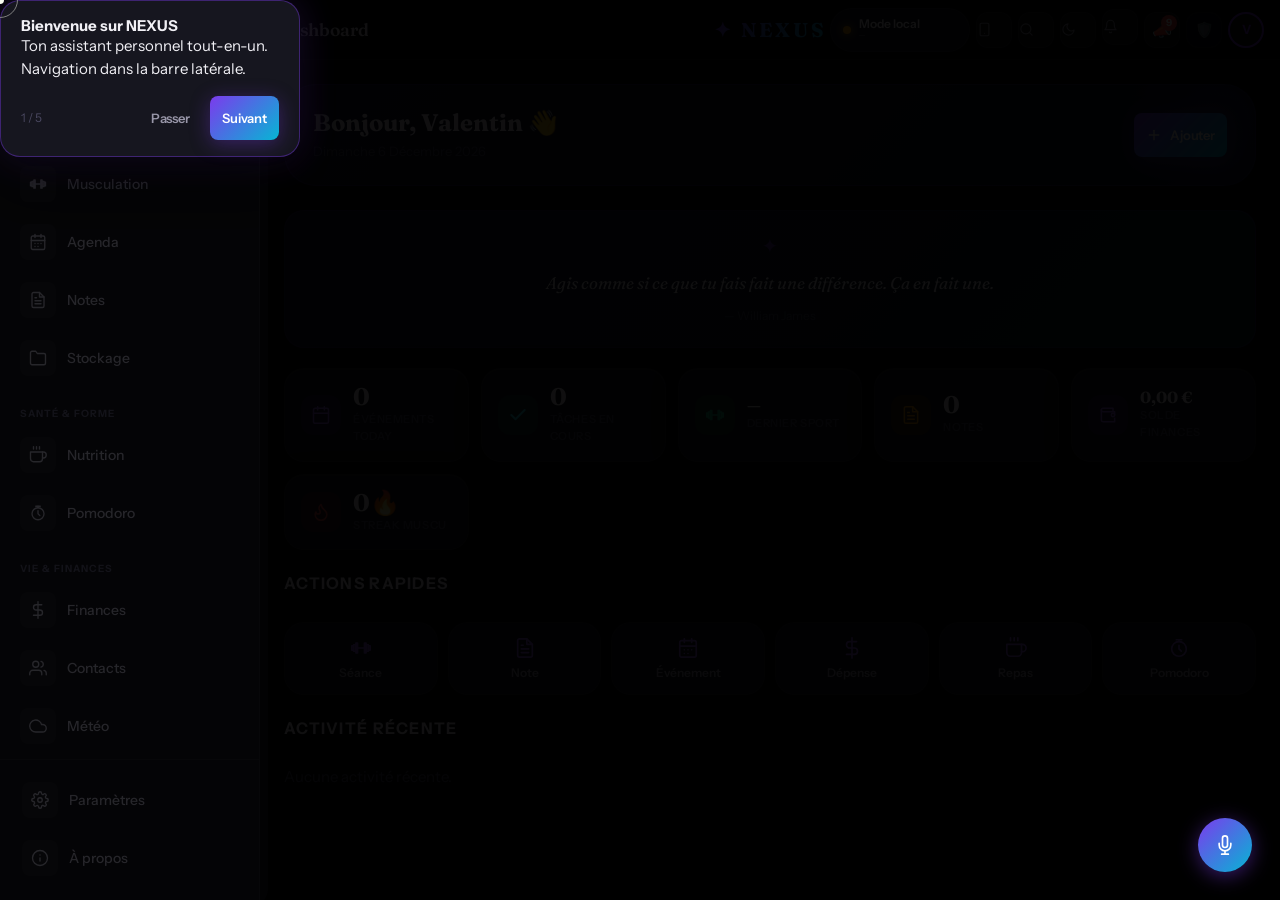
==== index.html @ 00be9d15 "v2.7 — accès admin via code secret dans l'app (sans lock screen) - Suppression de l'écran de verroui" ====
<!DOCTYPE html>
<html lang="fr" data-theme="dark">
<head>
<meta charset="UTF-8"/>
<meta name="viewport" content="width=device-width, initial-scale=1.0, viewport-fit=cover, maximum-scale=1.0"/>
<meta name="description" content="NEXUS — Ton assistant personnel tout-en-un"/>
<meta name="theme-color" content="#0A0A0F"/>
<meta name="apple-mobile-web-app-capable" content="yes"/>
<meta name="apple-mobile-web-app-title" content="NEXUS"/>
<meta name="apple-mobile-web-app-status-bar-style" content="black-translucent"/>
<link rel="apple-touch-icon" href="icon-192.png"/>
<link rel="manifest" href="manifest.json"/>
<title>NEXUS</title>
<link rel="preconnect" href="https://fonts.googleapis.com"/>
<link rel="preconnect" href="https://fonts.gstatic.com" crossorigin/>
<link href="https://fonts.googleapis.com/css2?family=Instrument+Sans:ital,wght@0,400..700;1,400..700&family=Fraunces:ital,opsz,wght@0,9..144,100..900;1,9..144,100..900&family=DM+Mono:ital,wght@0,300;0,400;0,500;1,300&display=swap" rel="stylesheet"/>
<link rel="stylesheet" href="css/main.css"/>
<link rel="stylesheet" href="css/components.css"/>
<link rel="stylesheet" href="css/animations.css"/>
<link rel="stylesheet" href="css/modules.css"/>
</head>
<body>

<!-- ── CUSTOM CURSOR ── -->
<div id="custom-cursor">
  <div id="cursor-dot"></div>
  <div id="cursor-ring"></div>
</div>

<!-- ── LOADING BAR ── -->
<div id="loading-bar"></div>

<!-- ── BACKGROUND ORBS ── -->
<div class="bg-orbs">
  <div class="bg-orb orb-1"></div>
  <div class="bg-orb orb-2"></div>
  <div class="bg-orb orb-3"></div>
</div>

<!-- ── SIDEBAR OVERLAY (mobile) ── -->
<div id="sidebar-overlay" class="sidebar-overlay hidden"></div>

<div id="app">
<div id="app-body">

<!-- ══════════════════════════════════════
     SIDEBAR
══════════════════════════════════════ -->
<aside id="sidebar" class="sidebar">
  <div class="sidebar-header">
    <div class="sidebar-brand">
      <div class="brand-logo" id="nexus-logo"></div>
      <span class="brand-name">NEXUS</span>
    </div>
    <button id="sidebar-toggle" class="btn-icon sidebar-toggle-btn" data-tip="Réduire (B)">
      <span id="sidebar-toggle-icon"></span>
    </button>
  </div>

  <nav class="sidebar-nav">
    <div class="nav-section">
      <span class="nav-section-label">Principal</span>
      <button class="nav-item active" data-nav="dashboard">
        <span class="nav-icon" id="nav-icon-dashboard"></span>
        <span class="nav-label">Dashboard</span>
      </button>
      <button class="nav-item" data-nav="musculation">
        <span class="nav-icon" id="nav-icon-musculation"></span>
        <span class="nav-label">Musculation</span>
      </button>
      <button class="nav-item" data-nav="agenda">
        <span class="nav-icon" id="nav-icon-agenda"></span>
        <span class="nav-label">Agenda</span>
      </button>
      <button class="nav-item" data-nav="notes">
        <span class="nav-icon" id="nav-icon-notes"></span>
        <span class="nav-label">Notes</span>
      </button>
      <button class="nav-item" data-nav="stockage">
        <span class="nav-icon" id="nav-icon-stockage"></span>
        <span class="nav-label">Stockage</span>
      </button>
    </div>
    <div class="nav-section">
      <span class="nav-section-label">Santé & Forme</span>
      <button class="nav-item" data-nav="nutrition">
        <span class="nav-icon" id="nav-icon-nutrition"></span>
        <span class="nav-label">Nutrition</span>
      </button>
      <button class="nav-item" data-nav="pomodoro">
        <span class="nav-icon" id="nav-icon-pomodoro"></span>
        <span class="nav-label">Pomodoro</span>
      </button>
    </div>
    <div class="nav-section">
      <span class="nav-section-label">Vie & Finances</span>
      <button class="nav-item" data-nav="finances">
        <span class="nav-icon" id="nav-icon-finances"></span>
        <span class="nav-label">Finances</span>
      </button>
      <button class="nav-item" data-nav="contacts">
        <span class="nav-icon" id="nav-icon-contacts"></span>
        <span class="nav-label">Contacts</span>
      </button>
      <button class="nav-item" data-nav="meteo">
        <span class="nav-icon" id="nav-icon-meteo"></span>
        <span class="nav-label">Météo</span>
      </button>
      <button class="nav-item" data-nav="stats">
        <span class="nav-icon" id="nav-icon-stats"></span>
        <span class="nav-label">Statistiques</span>
      </button>
    </div>
  </nav>

  <div class="sidebar-footer">
    <button class="nav-item" id="settings-btn">
      <span class="nav-icon" id="nav-icon-settings"></span>
      <span class="nav-label">Paramètres</span>
    </button>
    <button class="nav-item" id="about-btn">
      <span class="nav-icon" id="nav-icon-about"></span>
      <span class="nav-label">À propos</span>
    </button>
  </div>
</aside>

<!-- ══════════════════════════════════════
     MAIN
══════════════════════════════════════ -->
<main class="main-content" id="main-content">

  <!-- TOPBAR -->
  <header class="topbar" id="topbar">
    <div class="topbar-left">
      <button id="mobile-menu-btn" class="btn-icon mobile-only">
        <span id="topbar-menu-icon"></span>
      </button>
      <h1 class="page-title desktop-only" id="page-title">Dashboard</h1>
    </div>

    <!-- Brand centré (visible toujours, surtout mobile) -->
    <div class="topbar-brand" aria-hidden="true">
      <div class="topbar-brand-name">✦ NEXUS</div>
      <div class="topbar-brand-module" id="topbar-module-label">Dashboard</div>
    </div>
    <div class="topbar-right">
      <!-- Statut Firebase -->
      <div class="firebase-status" id="firebase-status" title="Statut sync">
        <div class="status-dot connecting" id="status-dot"></div>
        <div class="status-info">
          <span class="status-label" id="status-label">Connexion...</span>
          <span class="status-sync" id="status-sync">—</span>
        </div>
        <div class="status-dropdown" id="status-dropdown">
          <div class="status-dropdown-header"><strong>Statut Firebase</strong></div>
          <div class="status-row"><span>Connexion</span><span id="sd-connection">—</span></div>
          <div class="status-row"><span>Dernière sync</span><span id="sd-lastsync">—</span></div>
          <div class="status-row"><span>En attente</span><span id="sd-pending">0</span></div>
          <div class="status-row"><span>Compte</span><span id="sd-user">—</span></div>
          <div class="status-actions">
            <button id="btn-force-sync" class="btn btn-outline btn-sm">🔄 Synchroniser</button>
            <button id="btn-signout" class="btn btn-danger btn-sm">🚪 Déconnexion</button>
          </div>
        </div>
      </div>

      <button class="btn-icon btn-mobile-mode" id="mobile-mode-btn" data-tip="Mode mobile">
        <span id="topbar-mobile-icon"></span>
      </button>
      <button class="btn-icon" id="search-btn" data-tip="Recherche (Ctrl+K)">
        <span id="topbar-search-icon"></span>
      </button>
      <button class="btn-icon" id="theme-toggle" data-tip="Changer le thème">
        <span id="topbar-theme-icon"></span>
      </button>
      <div class="notif-wrap">
        <button class="btn-icon" id="notif-btn" data-tip="Notifications">
          <span id="topbar-notif-icon"></span>
          <span id="notif-badge" class="notif-badge" style="display:none">0</span>
        </button>
        <div id="notif-dropdown" class="notif-dropdown hidden">
          <div class="notif-header">
            <span>Notifications</span>
            <button onclick="Notifications.markAllRead();renderNotifDropdown()" class="btn-text-sm">Tout lire</button>
          </div>
          <div id="notif-list" class="notif-list"></div>
        </div>
      </div>

      <!-- Annonces -->
      <div class="annonces-wrap">
        <button class="btn-icon" id="annonces-btn" data-tip="Nouveautés">
          <span style="font-size:16px">📣</span>
          <span id="annonces-badge" class="annonces-badge" style="display:none">0</span>
        </button>
      </div>

      <!-- Admin trigger -->
      <button class="btn-icon" id="admin-trigger-btn" data-tip="Administration" style="opacity:0.5">
        <span style="font-size:15px">🛡️</span>
      </button>

      <!-- Avatar / User Menu -->
      <div class="avatar-wrap" id="avatar-wrap">
        <button class="avatar-btn" id="avatar-btn" data-tip="Mon compte">
          <img id="avatar-img" class="avatar-img hidden" src="" alt="avatar"/>
          <span id="avatar-initials" class="avatar-initials">V</span>
        </button>
        <div class="avatar-dropdown hidden" id="avatar-dropdown">
          <div class="avatar-dd-header">
            <div class="avatar-dd-pic">
              <img id="avatar-dd-img" class="hidden" src="" alt=""/>
              <span id="avatar-dd-initials">V</span>
            </div>
            <div class="avatar-dd-info">
              <div class="avatar-dd-name" id="avatar-dd-name">Valentin</div>
              <div class="avatar-dd-email" id="avatar-dd-email">—</div>
            </div>
          </div>
          <div class="avatar-dd-sep"></div>
          <button class="avatar-dd-item" id="avatar-dd-profile">
            <span>👤</span><span>Mon profil</span>
          </button>
          <button class="avatar-dd-item" id="avatar-dd-sync">
            <span>🔄</span><span>Synchroniser</span>
          </button>
          <button class="avatar-dd-item" id="avatar-dd-export">
            <span>📤</span><span>Exporter les données</span>
          </button>
          <label class="avatar-dd-item" for="avatar-import-file">
            <span>📥</span><span>Importer les données</span>
          </label>
          <input type="file" id="avatar-import-file" accept=".json" class="hidden"/>
          <div class="avatar-dd-sep"></div>
          <div class="avatar-dd-theme-row">
            <span>🎨</span><span>Thème</span>
            <div class="avatar-dd-theme-chips">
              <button data-dd-theme="dark"   class="dd-theme-chip active">Sombre</button>
              <button data-dd-theme="light"  class="dd-theme-chip">Clair</button>
              <button data-dd-theme="purple" class="dd-theme-chip">Violet</button>
            </div>
          </div>
          <div class="avatar-dd-sep"></div>
          <button class="avatar-dd-item danger" id="avatar-dd-signout">
            <span>🚪</span><span>Déconnexion</span>
          </button>
        </div>
      </div>
    </div>
  </header>

  <!-- ══ PROFILE MODAL ══ -->
  <div class="modal hidden" id="profile-modal">
    <div class="modal-overlay" onclick="Modal.close('profile-modal')"></div>
    <div class="modal-box profile-modal-box">
      <div class="modal-header">
        <h3>Mon profil</h3>
        <button class="btn-icon" onclick="Modal.close('profile-modal')">✕</button>
      </div>
      <div class="modal-body">

        <!-- Avatar Section -->
        <div class="profile-avatar-section">
          <div class="profile-avatar-pic" id="profile-avatar-pic">
            <img id="profile-avatar-preview" class="hidden" src="" alt="avatar"/>
            <span id="profile-avatar-letter">V</span>
          </div>
          <label class="btn btn-outline btn-sm profile-avatar-upload-btn" for="profile-avatar-input">
            📷 Changer la photo
          </label>
          <input type="file" id="profile-avatar-input" accept="image/*" class="hidden"/>
          <button class="btn btn-ghost btn-sm" id="btn-remove-avatar" style="display:none">Supprimer</button>
        </div>

        <!-- Identity -->
        <div class="profile-section-title">Identité</div>
        <div class="form-group">
          <label class="form-label">Nom d'affichage</label>
          <input type="text" class="form-input" id="profile-display-name" placeholder="Ton prénom"/>
        </div>
        <div class="form-group">
          <label class="form-label">Email</label>
          <input type="email" class="form-input" id="profile-email-display" disabled placeholder="—"/>
        </div>

        <!-- Body -->
        <div class="profile-section-title">Données corporelles</div>
        <div class="profile-grid-2">
          <div class="form-group">
            <label class="form-label">Âge</label>
            <input type="number" class="form-input" id="profile-age" placeholder="25" min="10" max="120"/>
          </div>
          <div class="form-group">
            <label class="form-label">Poids (kg)</label>
            <input type="number" class="form-input" id="profile-weight" placeholder="70" min="30" max="300" step="0.1"/>
          </div>
          <div class="form-group">
            <label class="form-label">Taille (cm)</label>
            <input type="number" class="form-input" id="profile-height" placeholder="175" min="100" max="250"/>
          </div>
          <div class="form-group">
            <label class="form-label">Sexe</label>
            <select class="form-input" id="profile-gender">
              <option value="m">Homme</option>
              <option value="f">Femme</option>
            </select>
          </div>
        </div>

        <button class="btn btn-primary w-full" id="btn-save-profile">💾 Enregistrer le profil</button>

        <!-- Security -->
        <div class="profile-section-title" style="margin-top:24px">Sécurité</div>
        <button class="btn btn-outline w-full" id="btn-change-password">
          🔑 Envoyer un lien de réinitialisation du mot de passe
        </button>

        <!-- Danger zone -->
        <div class="profile-section-title danger-title" style="margin-top:24px">Zone dangereuse</div>
        <button class="btn btn-danger w-full" id="btn-delete-account">
          🗑️ Supprimer mon compte
        </button>
      </div>
    </div>
  </div>

  <!-- ══ CONTENT AREA ══ -->
  <div class="content-area" id="content-area">

    <!-- ══════════ DASHBOARD ══════════ -->
    <div class="module-pane" data-module="dashboard">
      <div class="greeting-hero anim-fade-up">
        <div class="greeting-text">
          <h2 id="dash-greeting" class="greeting-title">Bonjour, Valentin 👋</h2>
          <p id="dash-date" class="greeting-date"></p>
        </div>
        <div class="greeting-actions">
          <button class="btn btn-primary btn-sm" onclick="Modal.open('quick-add-modal')">
            <span id="dash-add-icon"></span> Ajouter
          </button>
        </div>
      </div>

      <!-- Daily quote -->
      <div class="quote-card anim-fade-up stagger-1" id="dash-quote-card">
        <span class="quote-icon">✦</span>
        <p class="quote-text" id="dash-quote-text"></p>
        <span class="quote-author" id="dash-quote-author"></span>
      </div>

      <!-- Quick stats -->
      <div class="stats-grid anim-fade-up stagger-2">
        <div class="stat-card widget hover-lift">
          <div class="stat-icon stat-icon-purple" id="stat-icon-ev"></div>
          <div class="stat-info">
            <span class="stat-value" id="stat-events-today">0</span>
            <span class="stat-label">Événements today</span>
          </div>
        </div>
        <div class="stat-card widget hover-lift">
          <div class="stat-icon stat-icon-cyan" id="stat-icon-task"></div>
          <div class="stat-info">
            <span class="stat-value" id="stat-tasks-today">0</span>
            <span class="stat-label">Tâches en cours</span>
          </div>
        </div>
        <div class="stat-card widget hover-lift">
          <div class="stat-icon stat-icon-green" id="stat-icon-workout"></div>
          <div class="stat-info">
            <span class="stat-value stat-sm" id="stat-last-workout">—</span>
            <span class="stat-label">Dernier sport</span>
          </div>
        </div>
        <div class="stat-card widget hover-lift">
          <div class="stat-icon stat-icon-orange" id="stat-icon-notes"></div>
          <div class="stat-info">
            <span class="stat-value" id="stat-notes-count">0</span>
            <span class="stat-label">Notes</span>
          </div>
        </div>
        <div class="stat-card widget hover-lift">
          <div class="stat-icon stat-icon-purple" id="stat-icon-balance"></div>
          <div class="stat-info">
            <span class="stat-value stat-sm" id="stat-balance">0 €</span>
            <span class="stat-label">Solde finances</span>
          </div>
        </div>
        <div class="stat-card widget hover-lift">
          <div class="stat-icon stat-icon-red" id="stat-icon-streak"></div>
          <div class="stat-info">
            <span class="stat-value" id="stat-streak">0🔥</span>
            <span class="stat-label">Streak muscu</span>
          </div>
        </div>
      </div>

      <!-- Quick actions -->
      <div class="section-header anim-fade-up stagger-3">
        <h3 class="section-title">Actions rapides</h3>
      </div>
      <div class="quick-actions anim-fade-up stagger-4">
        <button class="quick-action-btn" onclick="Router.navigate('musculation')">
          <span id="qa-icon-muscu"></span><span>Séance</span>
        </button>
        <button class="quick-action-btn" onclick="Router.navigate('notes')">
          <span id="qa-icon-notes"></span><span>Note</span>
        </button>
        <button class="quick-action-btn" onclick="Router.navigate('agenda')">
          <span id="qa-icon-agenda"></span><span>Événement</span>
        </button>
        <button class="quick-action-btn" onclick="Router.navigate('finances')">
          <span id="qa-icon-finances"></span><span>Dépense</span>
        </button>
        <button class="quick-action-btn" onclick="Router.navigate('nutrition')">
          <span id="qa-icon-nutrition"></span><span>Repas</span>
        </button>
        <button class="quick-action-btn" onclick="Router.navigate('pomodoro')">
          <span id="qa-icon-pomodoro"></span><span>Pomodoro</span>
        </button>
      </div>

      <!-- Recent activity -->
      <div class="section-header anim-fade-up stagger-5">
        <h3 class="section-title">Activité récente</h3>
      </div>
      <div id="recent-activity" class="recent-activity anim-fade-up stagger-6"></div>
    </div>

    <!-- ══════════ MUSCULATION ══════════ -->
    <div class="module-pane hidden" data-module="musculation">
      <div id="muscu-container"></div>
    </div>

    <!-- ══════════ STOCKAGE ══════════ -->
    <div class="module-pane hidden" data-module="stockage">
      <div id="stockage-container"></div>
    </div>

    <!-- ══════════ AGENDA ══════════ -->
    <div class="module-pane hidden" data-module="agenda">
      <div id="agenda-container"></div>
    </div>

    <!-- ══════════ NUTRITION ══════════ -->
    <div class="module-pane hidden" data-module="nutrition">
      <div id="nutrition-container"></div>
    </div>

    <!-- ══════════ FINANCES ══════════ -->
    <div class="module-pane hidden" data-module="finances">
      <div id="finances-container"></div>
    </div>

    <!-- ══════════ NOTES ══════════ -->
    <div class="module-pane hidden" data-module="notes">
      <div id="notes-container"></div>
    </div>

    <!-- ══════════ POMODORO ══════════ -->
    <div class="module-pane hidden" data-module="pomodoro">
      <div id="pomodoro-container"></div>
    </div>

    <!-- ══════════ MÉTÉO ══════════ -->
    <div class="module-pane hidden" data-module="meteo">
      <div id="meteo-container"></div>
    </div>

    <!-- ══════════ CONTACTS ══════════ -->
    <div class="module-pane hidden" data-module="contacts">
      <div id="contacts-container"></div>
    </div>

    <!-- ══════════ STATS ══════════ -->
    <div class="module-pane hidden" data-module="stats">
      <div id="stats-container"></div>
    </div>

  </div><!-- /content-area -->
</main>

</div><!-- /#app-body -->

<!-- ══ MOBILE BOTTOM NAV ══ -->
<nav class="mobile-nav" id="mobile-nav">
  <button class="mobile-nav-item active" data-nav="dashboard">
    <span id="mnav-icon-dashboard"></span><span>Home</span>
  </button>
  <button class="mobile-nav-item" data-nav="musculation">
    <span id="mnav-icon-musculation"></span><span>Sport</span>
  </button>
  <button class="mobile-nav-item" data-nav="agenda">
    <span id="mnav-icon-agenda"></span><span>Agenda</span>
  </button>
  <button class="mobile-nav-item" data-nav="notes">
    <span id="mnav-icon-notes"></span><span>Notes</span>
  </button>
  <button class="mobile-nav-item" data-nav="finances">
    <span id="mnav-icon-finances"></span><span>Budget</span>
  </button>
</nav>

</div><!-- /#app -->

<!-- ══ TOAST CONTAINER ══ -->
<div id="toast-container" class="toast-container"></div>

<!-- ══ POMODORO MINI PLAYER ══ -->
<div id="pomodoro-mini" class="hidden">
  <svg viewBox="0 0 40 40" width="40" height="40">
    <circle cx="20" cy="20" r="16" fill="none" stroke="rgba(255,255,255,0.1)" stroke-width="3"/>
    <circle id="mini-pom-ring" cx="20" cy="20" r="16" fill="none" stroke="var(--accent-purple)" stroke-width="3"
      stroke-dasharray="100.53" stroke-dashoffset="0" stroke-linecap="round" transform="rotate(-90 20 20)"/>
  </svg>
  <span id="mini-pom-time" class="mini-pom-time">25:00</span>
  <button id="mini-pom-toggle" class="btn-icon-sm"></button>
</div>

<!-- ══════════════════════════════════════
     MODALS
══════════════════════════════════════ -->

<!-- SEARCH -->
<div id="search-modal" class="search-overlay hidden">
  <div class="search-box anim-scale-in">
    <div class="search-bar">
      <span id="search-icon-el"></span>
      <input id="search-input" type="text" placeholder="Rechercher dans NEXUS…" autocomplete="off" data-focus/>
      <kbd class="kbd">ESC</kbd>
    </div>
    <div id="search-results" class="search-results"></div>
    <div class="search-footer">
      <span><kbd class="kbd">↑↓</kbd> naviguer</span>
      <span><kbd class="kbd">↵</kbd> sélectionner</span>
      <span><kbd class="kbd">Ctrl+K</kbd> ouvrir</span>
    </div>
  </div>
</div>

<!-- SETTINGS -->
<div id="settings-modal" class="modal hidden">
  <div class="modal-box modal-md anim-scale-in">
    <div class="modal-header">
      <h3 class="modal-title">Paramètres</h3>
      <button class="btn-icon" data-close-modal="settings-modal"><span id="settings-close-icon"></span></button>
    </div>
    <div class="modal-body">
      <div class="settings-section">
        <h4 class="settings-section-title">Profil</h4>
        <div class="form-row" style="display:grid;grid-template-columns:1fr 1fr;gap:12px">
          <div class="form-group" style="margin-bottom:0">
            <label class="form-label">Prénom</label>
            <input id="setting-username" type="text" class="form-input" placeholder="Ton prénom"/>
          </div>
          <div class="form-group" style="margin-bottom:0">
            <label class="form-label">Email</label>
            <input id="setting-email" type="email" class="form-input" placeholder="email@exemple.com"/>
          </div>
        </div>
        <div class="form-row" style="display:grid;grid-template-columns:1fr 1fr 1fr 1fr;gap:8px;margin-top:10px">
          <div class="form-group" style="margin-bottom:0">
            <label class="form-label">Âge</label>
            <input id="setting-age" type="number" class="form-input form-input-sm" placeholder="25" min="10" max="100"/>
          </div>
          <div class="form-group" style="margin-bottom:0">
            <label class="form-label">Poids (kg)</label>
            <input id="setting-weight" type="number" class="form-input form-input-sm" placeholder="70" min="30" max="250"/>
          </div>
          <div class="form-group" style="margin-bottom:0">
            <label class="form-label">Taille (cm)</label>
            <input id="setting-height" type="number" class="form-input form-input-sm" placeholder="175" min="100" max="250"/>
          </div>
          <div class="form-group" style="margin-bottom:0">
            <label class="form-label">Sexe</label>
            <select id="setting-gender" class="form-select form-input-sm">
              <option value="m">Homme</option>
              <option value="f">Femme</option>
            </select>
          </div>
        </div>
      </div>
      <div class="settings-section">
        <h4 class="settings-section-title">Apparence</h4>
        <div class="theme-chip-grid">
          <button class="theme-chip active" data-set-theme="dark">🌙 Sombre</button>
          <button class="theme-chip" data-set-theme="light">☀️ Clair</button>
          <button class="theme-chip" data-set-theme="amoled">⚫ AMOLED</button>
          <button class="theme-chip" data-set-theme="dark-blue">🔵 Bleu</button>
          <button class="theme-chip" data-set-theme="dark-purple">🟣 Violet</button>
        </div>
      </div>
      <div class="settings-section">
        <h4 class="settings-section-title">Interface</h4>
        <label class="toggle-row">
          <span>Curseur personnalisé</span>
          <input id="setting-cursor" type="checkbox" class="toggle" checked/>
        </label>
        <div style="margin-top:8px">
          <button class="btn btn-outline btn-sm" onclick="Shortcuts.showModal()">⌨️ Voir les raccourcis (?)</button>
        </div>
      </div>
      <div class="settings-section">
        <h4 class="settings-section-title">Données</h4>
        <div class="settings-actions">
          <button id="btn-export" class="btn btn-outline btn-sm">
            <span id="set-export-icon"></span> Exporter
          </button>
          <button id="btn-import" class="btn btn-outline btn-sm">
            <span id="set-import-icon"></span> Importer
          </button>
          <input id="import-file" type="file" accept=".json" style="display:none"/>
          <button id="btn-reset" class="btn btn-danger btn-sm">
            <span id="set-reset-icon"></span> Réinitialiser
          </button>
        </div>
      </div>
    </div>
  </div>
</div>

<!-- ABOUT / CREDITS -->
<div id="about-modal" class="modal hidden">
  <div class="modal-box modal-sm anim-scale-in">
    <div class="modal-header">
      <h3 class="modal-title">À propos</h3>
      <button class="btn-icon" data-close-modal="about-modal"><span id="about-close-icon"></span></button>
    </div>
    <div class="modal-body about-body">
      <div class="about-logo-wrap">
        <div class="about-logo" id="about-logo-el"></div>
        <h2 class="about-app-name">NEXUS</h2>
        <p class="about-tagline">Ton assistant personnel tout-en-un</p>
        <span class="about-version badge badge-purple">v1.0.0</span>
      </div>
      <div class="credits-card">
        <div class="credits-avatar">V</div>
        <div class="credits-info">
          <p class="credits-name">Valentin Vdvk</p>
          <p class="credits-role">Créateur &amp; Designer</p>
          <a href="mailto:valentin.vdvk@gmail.com" class="credits-email">valentin.vdvk@gmail.com</a>
        </div>
      </div>
      <div class="about-features">
        <div class="about-feature"><span>🚀</span> 11 modules intégrés</div>
        <div class="about-feature"><span>🔒</span> 100% local, zéro cloud</div>
        <div class="about-feature"><span>⚡</span> Vanilla JS, zéro dépendance</div>
        <div class="about-feature"><span>🎨</span> Design premium dark</div>
      </div>
      <p class="about-built">Construit avec passion pour la productivité quotidienne.</p>
    </div>
  </div>
</div>

<!-- QUICK ADD -->
<div id="quick-add-modal" class="modal hidden">
  <div class="modal-box modal-sm anim-scale-in">
    <div class="modal-header">
      <h3 class="modal-title">Ajouter rapidement</h3>
      <button class="btn-icon" data-close-modal="quick-add-modal"><span id="qa-close-icon"></span></button>
    </div>
    <div class="modal-body">
      <div class="quick-add-grid">
        <button class="quick-add-option" onclick="Modal.close('quick-add-modal');Router.navigate('musculation')">
          <span class="qa-opt-icon" id="qa-opt-muscu"></span>
          <span>Séance sport</span>
        </button>
        <button class="quick-add-option" onclick="Modal.close('quick-add-modal');Router.navigate('notes')">
          <span class="qa-opt-icon" id="qa-opt-note"></span>
          <span>Nouvelle note</span>
        </button>
        <button class="quick-add-option" onclick="Modal.close('quick-add-modal');Router.navigate('agenda')">
          <span class="qa-opt-icon" id="qa-opt-event"></span>
          <span>Événement</span>
        </button>
        <button class="quick-add-option" onclick="Modal.close('quick-add-modal');Router.navigate('finances')">
          <span class="qa-opt-icon" id="qa-opt-fin"></span>
          <span>Transaction</span>
        </button>
        <button class="quick-add-option" onclick="Modal.close('quick-add-modal');Router.navigate('nutrition')">
          <span class="qa-opt-icon" id="qa-opt-nutr"></span>
          <span>Repas</span>
        </button>
        <button class="quick-add-option" onclick="Modal.close('quick-add-modal');Router.navigate('contacts')">
          <span class="qa-opt-icon" id="qa-opt-contact"></span>
          <span>Contact</span>
        </button>
      </div>
    </div>
  </div>
</div>

<!-- ONBOARDING -->
<div id="onboarding-overlay" class="highlight-overlay hidden">
  <div class="highlight-box"></div>
  <div class="tooltip-bubble">
    <h4 class="step-title"></h4>
    <p class="step-text"></p>
    <div class="step-footer">
      <span class="step-counter">1 / 5</span>
      <div class="step-btns">
        <button onclick="Onboarding.skip()" class="btn btn-ghost btn-sm">Passer</button>
        <button id="onboarding-next" class="btn btn-primary btn-sm">Suivant</button>
      </div>
    </div>
  </div>
</div>

<!-- ══════════════════════════════════════
     FIREBASE (doit être PREMIER)
══════════════════════════════════════ -->
<script type="module">
  import { initializeApp }
    from 'https://www.gstatic.com/firebasejs/10.7.0/firebase-app.js';
  import {
    getAuth,
    createUserWithEmailAndPassword,
    signInWithEmailAndPassword,
    signOut,
    onAuthStateChanged,
    updateProfile,
    sendEmailVerification,
    sendPasswordResetEmail,
    setPersistence,
    browserLocalPersistence
  } from 'https://www.gstatic.com/firebasejs/10.7.0/firebase-auth.js';
  import {
    getFirestore,
    collection, doc, setDoc, getDoc, getDocs,
    addDoc, updateDoc, deleteDoc, onSnapshot,
    query, orderBy, where, serverTimestamp,
    enableIndexedDbPersistence
  } from 'https://www.gstatic.com/firebasejs/10.7.0/firebase-firestore.js';

  const firebaseConfig = {
    apiKey:            "REMPLACE_PAR_TA_CLE",
    authDomain:        "REMPLACE_PAR_TON_DOMAIN",
    projectId:         "REMPLACE_PAR_TON_PROJECT_ID",
    storageBucket:     "REMPLACE_PAR_TON_BUCKET",
    messagingSenderId: "REMPLACE_PAR_TON_SENDER_ID",
    appId:             "REMPLACE_PAR_TON_APP_ID"
  };

  try {
    const app  = initializeApp(firebaseConfig);
    const auth = getAuth(app);
    const db   = getFirestore(app);

    enableIndexedDbPersistence(db).catch(() => {});
    setPersistence(auth, browserLocalPersistence).catch(() => {});

    window.firebaseApp  = app;
    window.firebaseAuth = auth;
    window.firebaseDb   = db;
    window.fbFunctions  = {
      createUserWithEmailAndPassword, signInWithEmailAndPassword,
      signOut, onAuthStateChanged, updateProfile,
      sendEmailVerification, sendPasswordResetEmail,
      collection, doc, setDoc, getDoc, getDocs,
      addDoc, updateDoc, deleteDoc, onSnapshot,
      query, orderBy, where, serverTimestamp,
    };
    window._firebaseReady = true;
  } catch(e) {
    console.warn('[NEXUS] Firebase non configuré — mode local activé', e.message);
    window._firebaseReady = false;
  }
  window.dispatchEvent(new Event('firebase-ready'));
</script>

<!-- ══════════════════════════════════════
     BOTTOM NAV (mobile ≤768px)
══════════════════════════════════════ -->
<nav class="bottom-nav" id="bottomNav" aria-label="Navigation principale">
  <button class="bottom-nav-item active" data-module="dashboard">
    <span class="bottom-nav-icon" id="bnav-icon-dashboard"></span>
    <span class="bottom-nav-label">Accueil</span>
  </button>
  <button class="bottom-nav-item" data-module="musculation">
    <span class="bottom-nav-icon" id="bnav-icon-musculation"></span>
    <span class="bottom-nav-label">Sport</span>
  </button>
  <button class="bottom-nav-item" data-module="agenda">
    <span class="bottom-nav-icon" id="bnav-icon-agenda"></span>
    <span class="bottom-nav-label">Agenda</span>
  </button>
  <button class="bottom-nav-item" data-module="finances">
    <span class="bottom-nav-icon" id="bnav-icon-finances"></span>
    <span class="bottom-nav-label">Finances</span>
  </button>
  <button class="bottom-nav-item" data-module="__more__">
    <span class="bottom-nav-icon" style="font-size:18px;font-weight:700">···</span>
    <span class="bottom-nav-label">Plus</span>
  </button>
</nav>

<!-- DRAWER "Plus" (mobile) -->
<div class="more-drawer" id="moreDrawer" aria-hidden="true">
  <div class="more-drawer-handle"></div>
  <div class="more-drawer-grid">
    <button class="more-drawer-item" data-module="notes">
      <span id="drawer-icon-notes"></span><span>Notes</span>
    </button>
    <button class="more-drawer-item" data-module="nutrition">
      <span id="drawer-icon-nutrition"></span><span>Nutrition</span>
    </button>
    <button class="more-drawer-item" data-module="contacts">
      <span id="drawer-icon-contacts"></span><span>Contacts</span>
    </button>
    <button class="more-drawer-item" data-module="pomodoro">
      <span id="drawer-icon-pomodoro"></span><span>Pomodoro</span>
    </button>
    <button class="more-drawer-item" data-module="meteo">
      <span id="drawer-icon-meteo"></span><span>Météo</span>
    </button>
    <button class="more-drawer-item" data-module="stockage">
      <span id="drawer-icon-stockage"></span><span>Stockage</span>
    </button>
    <button class="more-drawer-item" data-module="stats">
      <span id="drawer-icon-stats"></span><span>Stats</span>
    </button>
    <button class="more-drawer-item" id="drawer-transfert-btn">
      <span style="font-size:24px">📦</span><span>Transfert</span>
    </button>
  </div>
</div>
<div class="drawer-overlay" id="drawerOverlay"></div>

<!-- ══════════════════════════════════════
     SCRIPTS
══════════════════════════════════════ -->
<script src="js/lock.js"></script>
<script src="js/icons.js"></script>
<script src="js/security.js"></script>
<script src="js/app.js"></script>
<script src="js/ui.js"></script>
<script src="js/sync.js"></script>
<script src="js/auth.js"></script>
<script src="js/musculation.js"></script>
<script src="js/agenda.js"></script>
<script src="js/stockage.js"></script>
<script src="js/nutrition.js"></script>
<script src="js/finances.js"></script>
<script src="js/notes.js"></script>
<script src="js/pomodoro.js"></script>
<script src="js/meteo.js"></script>
<script src="js/contacts.js"></script>
<script src="js/stats.js"></script>
<script src="js/assistant.js"></script>
<script src="js/annonces.js"></script>

<script>
document.addEventListener('DOMContentLoaded', () => {
  /* Lock — premier appel, avant tout le reste */
  if (typeof Lock !== 'undefined') Lock.init();

  const navIconMap = {
    'nav-icon-dashboard': 'dashboard', 'nav-icon-musculation': 'musculation',
    'nav-icon-agenda': 'agenda', 'nav-icon-notes': 'notes', 'nav-icon-stockage': 'stockage',
    'nav-icon-nutrition': 'nutrition', 'nav-icon-pomodoro': 'pomodoro',
    'nav-icon-finances': 'finances', 'nav-icon-contacts': 'contacts',
    'nav-icon-meteo': 'meteo', 'nav-icon-stats': 'stats',
    'nav-icon-settings': 'settings', 'nav-icon-about': 'info',
    'topbar-menu-icon': 'menu', 'topbar-search-icon': 'search',
    'topbar-theme-icon': 'moon', 'topbar-notif-icon': 'bell',
    'dash-add-icon': 'plus',
    'stat-icon-ev': 'calendar', 'stat-icon-task': 'check', 'stat-icon-workout': 'dumbbell',
    'stat-icon-notes': 'notes', 'stat-icon-balance': 'wallet', 'stat-icon-streak': 'flame',
    'qa-icon-muscu': 'musculation', 'qa-icon-notes': 'notes', 'qa-icon-agenda': 'agenda',
    'qa-icon-finances': 'finances', 'qa-icon-nutrition': 'nutrition', 'qa-icon-pomodoro': 'pomodoro',
    'mnav-icon-dashboard': 'dashboard', 'mnav-icon-musculation': 'musculation',
    'mnav-icon-agenda': 'agenda', 'mnav-icon-notes': 'notes', 'mnav-icon-finances': 'finances',
    'settings-close-icon': 'close', 'about-close-icon': 'close', 'qa-close-icon': 'close',
    'search-icon-el': 'search',
    'set-export-icon': 'download', 'set-import-icon': 'upload', 'set-reset-icon': 'trash',
    'qa-opt-muscu': 'musculation', 'qa-opt-note': 'notes', 'qa-opt-event': 'agenda',
    'qa-opt-fin': 'finances', 'qa-opt-nutr': 'nutrition', 'qa-opt-contact': 'contacts',
    'nexus-logo': 'nexusLogo', 'about-logo-el': 'nexusLogo',
    'sidebar-toggle-icon': 'chevronLeft',
    'topbar-mobile-icon': 'smartphone',
    // Bottom nav icons
    'bnav-icon-dashboard': 'dashboard', 'bnav-icon-musculation': 'musculation',
    'bnav-icon-agenda': 'agenda', 'bnav-icon-finances': 'finances',
    // Drawer icons
    'drawer-icon-notes': 'notes', 'drawer-icon-nutrition': 'nutrition',
    'drawer-icon-contacts': 'contacts', 'drawer-icon-pomodoro': 'pomodoro',
    'drawer-icon-meteo': 'meteo', 'drawer-icon-stockage': 'stockage',
    'drawer-icon-stats': 'stats',
  };
  Object.entries(navIconMap).forEach(([id, icon]) => {
    const el = document.getElementById(id);
    if (el && Icons[icon]) el.innerHTML = Icons[icon];
  });
  Bus.on('sidebarToggled', collapsed => {
    const el = document.getElementById('sidebar-toggle-icon');
    if (el) el.innerHTML = Icons[collapsed ? 'chevronRight' : 'chevronLeft'];
  });

  /* Mobile mode toggle — phone mockup */
  (function initPhoneMode() {
    /* Inject chrome elements once */
    const mock = document.createElement('div'); mock.id = 'phone-mock';
    document.body.appendChild(mock);
    const leftBtns = document.createElement('div'); leftBtns.className = 'phone-btn-left';
    leftBtns.innerHTML = '<div class="phone-btn-silent"></div><div class="phone-btn-vol-up"></div><div class="phone-btn-vol-down"></div>';
    document.body.appendChild(leftBtns);
    const rightBtns = document.createElement('div'); rightBtns.className = 'phone-btn-right';
    rightBtns.innerHTML = '<div class="phone-btn-power"></div>';
    document.body.appendChild(rightBtns);

    /* Status bar (inside #app) */
    const statusBar = document.createElement('div'); statusBar.id = 'phone-status-bar';
    statusBar.innerHTML = `
      <span class="psb-time" id="psb-time">9:41</span>
      <div class="psb-icons">
        <svg class="psb-signal" width="16" height="12" viewBox="0 0 16 12" fill="currentColor"><rect x="0" y="7" width="3" height="5" rx="1"/><rect x="4" y="5" width="3" height="7" rx="1"/><rect x="8" y="3" width="3" height="9" rx="1"/><rect x="12" y="0" width="3" height="12" rx="1" opacity=".3"/></svg>
        <svg class="psb-wifi" width="16" height="12" viewBox="0 0 16 12" fill="currentColor"><path d="M8 10a1.5 1.5 0 1 1 0 3 1.5 1.5 0 0 1 0-3z"/><path d="M3.5 7C5 5.5 6.4 4.8 8 4.8s3 .7 4.5 2.2l1.2-1.2A8.2 8.2 0 0 0 8 3.2a8.2 8.2 0 0 0-5.7 2.6L3.5 7z" opacity=".6"/><path d="M1 4.3A11.5 11.5 0 0 1 8 1.5a11.5 11.5 0 0 1 7 2.8L13.8 3A13 13 0 0 0 8 0 13 13 0 0 0 2.2 3L1 4.3z" opacity=".3"/></svg>
        <svg class="psb-battery" width="25" height="12" viewBox="0 0 25 12" fill="currentColor"><rect x="0" y="1" width="21" height="10" rx="3" stroke="currentColor" stroke-width="1.2" fill="none"/><rect x="1.5" y="2.5" width="15" height="7" rx="2"/><path d="M22 4v4a2 2 0 0 0 0-4z"/></svg>
      </div>`;
    const appEl = document.getElementById('app');
    if (appEl) appEl.insertBefore(statusBar, appEl.firstChild);

    /* Update clock */
    function updateClock() {
      const el = document.getElementById('psb-time');
      if (!el) return;
      const now = new Date();
      el.textContent = now.getHours() + ':' + String(now.getMinutes()).padStart(2, '0');
    }
    setInterval(updateClock, 10000);
    updateClock();

    const btn = document.getElementById('mobile-mode-btn');
    if (!btn) return;
    const isMobile = () => document.body.classList.contains('force-mobile');
    btn.addEventListener('click', () => {
      document.body.classList.toggle('force-mobile');
      btn.classList.toggle('active', isMobile());
      const icon = document.getElementById('topbar-mobile-icon');
      if (icon) icon.innerHTML = isMobile() ? Icons.monitor : Icons.smartphone;
      btn.setAttribute('data-tip', isMobile() ? 'Mode bureau' : 'Mode mobile');
      Toast.info(isMobile() ? '📱 Mode iPhone activé' : '🖥️ Mode bureau restauré');
    });
  })();

  /* Init assistant */
  if (typeof Assistant !== 'undefined') Assistant.init();

  /* Init annonces */
  if (typeof Annonces !== 'undefined') Annonces.init();

  /* ── Bottom Nav ── */
  document.getElementById('bottomNav')?.addEventListener('click', e => {
    const btn = e.target.closest('.bottom-nav-item');
    if (!btn) return;
    const mod = btn.dataset.module;
    if (mod === '__more__') {
      openMoreDrawer();
    } else if (mod) {
      Router.navigate(mod);
      updateBottomNav(mod);
    }
  });

  /* ── Drawer overlay ── */
  document.getElementById('drawerOverlay')?.addEventListener('click', closeMoreDrawer);
  document.getElementById('moreDrawer')?.addEventListener('click', e => {
    const item = e.target.closest('.more-drawer-item');
    if (!item) return;
    if (item.id === 'drawer-transfert-btn') {
      closeMoreDrawer();
      setTimeout(() => Transfert.open(), 200);
      return;
    }
    if (!item.dataset.module) return;
    Router.navigate(item.dataset.module);
    updateBottomNav(item.dataset.module);
    closeMoreDrawer();
  });
});

/* ── Bottom nav helpers (global) ── */
function updateBottomNav(activeModule) {
  document.querySelectorAll('.bottom-nav-item').forEach(btn => {
    btn.classList.toggle('active', btn.dataset.module === activeModule);
  });
  const label = {
    dashboard:'Dashboard', musculation:'Sport', agenda:'Agenda', finances:'Finances',
    nutrition:'Nutrition', notes:'Notes', contacts:'Contacts', pomodoro:'Pomodoro',
    meteo:'Météo', stockage:'Stockage', stats:'Stats',
  }[activeModule] || activeModule;
  const el = document.getElementById('topbar-module-label');
  if (el) el.textContent = label;
}

function openMoreDrawer() {
  const drawer  = document.getElementById('moreDrawer');
  const overlay = document.getElementById('drawerOverlay');
  drawer?.classList.add('open');
  drawer?.setAttribute('aria-hidden', 'false');
  overlay?.classList.add('active');
}

function closeMoreDrawer() {
  const drawer  = document.getElementById('moreDrawer');
  const overlay = document.getElementById('drawerOverlay');
  drawer?.classList.remove('open');
  drawer?.setAttribute('aria-hidden', 'true');
  overlay?.classList.remove('active');
}
</script>

</body>
</html>
---- css/main.css ----
/* ═══════════════════════════════════════════════════════════
   NEXUS APP — main.css
   Variables + Reset + Layout + Typography + Scrollbars
═══════════════════════════════════════════════════════════ */

@import url('https://fonts.googleapis.com/css2?family=Instrument+Sans:ital,wght@0,400;0,500;0,600;0,700;1,400&family=Fraunces:ital,opsz,wght@0,9..144,300;0,9..144,400;0,9..144,700;0,9..144,900;1,9..144,400&family=DM+Mono:ital,wght@0,300;0,400;0,500;1,400&display=swap');

/* ── ROOT VARIABLES ── */
:root {
  /* Backgrounds */
  --bg-primary:    #0A0A0F;
  --bg-secondary:  #111118;
  --bg-tertiary:   #1A1A25;
  --bg-card:       #16161F;
  --bg-card-hover: #1E1E2A;
  --bg-modal:      rgba(10,10,15,0.97);
  --bg-tooltip:    #2A2A38;
  --bg-elevated:   #1E1E2A;
  --bg-overlay:    rgba(0,0,0,0.6);
  --bg-hover:      rgba(255,255,255,0.04);

  /* Accents */
  --accent-purple:       #7C3AED;
  --accent-purple-light: #9F67FF;
  --accent-purple-dim:   rgba(124,58,237,0.15);
  --accent-cyan:         #06B6D4;
  --accent-cyan-light:   #22D3EE;
  --accent-cyan-dim:     rgba(6,182,212,0.15);
  --accent-green:        #10B981;
  --accent-green-dim:    rgba(16,185,129,0.15);
  --accent-orange:       #F59E0B;
  --accent-orange-dim:   rgba(245,158,11,0.15);
  --accent-red:          #EF4444;
  --accent-red-dim:      rgba(239,68,68,0.15);
  --accent-pink:         #EC4899;
  --accent-pink-dim:     rgba(236,72,153,0.15);
  --accent-blue:         #3B82F6;
  --accent-blue-dim:     rgba(59,130,246,0.15);

  /* Semantic colors */
  --color-success: #10B981;
  --color-danger:  #EF4444;
  --color-warning: #F59E0B;
  --color-info:    #3B82F6;

  /* Gradients */
  --grad-primary:   linear-gradient(135deg, #7C3AED 0%, #06B6D4 100%);
  --grad-purple:    linear-gradient(135deg, #7C3AED 0%, #9F67FF 100%);
  --grad-cyan:      linear-gradient(135deg, #06B6D4 0%, #22D3EE 100%);
  --grad-fire:      linear-gradient(135deg, #F59E0B 0%, #EF4444 100%);
  --grad-green:     linear-gradient(135deg, #10B981 0%, #06B6D4 100%);
  --grad-card:      linear-gradient(135deg, #16161F 0%, #1A1A25 100%);
  --grad-glow:      radial-gradient(ellipse at center, rgba(124,58,237,0.15) 0%, transparent 70%);

  /* Text */
  --text-primary:   #F1F0F5;
  --text-secondary: #9896A8;
  --text-muted:     #4A4860;
  --text-accent:    #A78BFA;
  --text-cyan:      #67E8F9;

  /* Borders */
  --border:         rgba(255,255,255,0.06);
  --border-hover:   rgba(255,255,255,0.12);
  --border-accent:  rgba(124,58,237,0.4);
  --border-focus:   rgba(124,58,237,0.7);

  /* Shadows */
  --shadow-sm:   0 2px 8px rgba(0,0,0,0.3);
  --shadow-md:   0 8px 32px rgba(0,0,0,0.4);
  --shadow-lg:   0 24px 64px rgba(0,0,0,0.5);
  --shadow-glow: 0 0 40px rgba(124,58,237,0.2);
  --shadow-cyan: 0 0 30px rgba(6,182,212,0.15);
  --shadow-card: 0 4px 24px rgba(0,0,0,0.35), inset 0 1px 0 rgba(255,255,255,0.05);

  /* Radius */
  --radius-xs:   4px;
  --radius-sm:   8px;
  --radius-md:   12px;
  --radius-lg:   20px;
  --radius-xl:   32px;
  --radius-full: 9999px;

  /* Transitions */
  --ease-out:    cubic-bezier(0.16, 1, 0.3, 1);
  --ease-in:     cubic-bezier(0.4, 0, 1, 1);
  --ease-bounce: cubic-bezier(0.34, 1.56, 0.64, 1);
  --dur-fast:    150ms;
  --dur-normal:  300ms;
  --dur-slow:    600ms;

  /* Layout */
  --sidebar-w:       260px;
  --sidebar-w-col:   72px;
  --topbar-h:        60px;
  --content-max:     1400px;
  --mobile-nav-h:    64px;
}

/* Light theme override */
[data-theme="light"] {
  --bg-primary:    #F5F5F7;
  --bg-secondary:  #FFFFFF;
  --bg-tertiary:   #F0F0F5;
  --bg-card:       #FFFFFF;
  --bg-card-hover: #F8F8FF;
  --bg-modal:      rgba(245,245,247,0.97);
  --bg-tooltip:    #1A1A25;
  --bg-elevated:   #F0F0F5;
  --bg-overlay:    rgba(0,0,0,0.4);
  --bg-hover:      rgba(0,0,0,0.04);
  --text-primary:  #0A0A0F;
  --text-secondary:#5A5870;
  --text-muted:    #9896A8;
  --border:        rgba(0,0,0,0.08);
  --border-hover:  rgba(0,0,0,0.15);
  --shadow-card:   0 4px 24px rgba(0,0,0,0.08), inset 0 1px 0 rgba(255,255,255,0.8);
}

/* AMOLED theme */
[data-theme="amoled"] {
  --bg-primary:   #000000;
  --bg-secondary: #050508;
  --bg-card:      #0A0A0F;
}

/* Dark Blue theme */
[data-theme="dark-blue"] {
  --bg-primary:    #080C18;
  --bg-secondary:  #0D1426;
  --bg-tertiary:   #111D35;
  --bg-card:       #0F1830;
  --bg-card-hover: #152040;
  --bg-elevated:   #152040;
  --bg-hover:      rgba(59,130,246,0.06);
  --accent-purple:       #3B82F6;
  --accent-purple-light: #60A5FA;
  --accent-purple-dim:   rgba(59,130,246,0.15);
  --accent-cyan:         #06B6D4;
  --grad-primary: linear-gradient(135deg, #3B82F6 0%, #06B6D4 100%);
  --grad-purple:  linear-gradient(135deg, #3B82F6 0%, #60A5FA 100%);
  --shadow-glow:  0 0 40px rgba(59,130,246,0.2);
  --border-accent: rgba(59,130,246,0.4);
  --text-accent:  #93C5FD;
}

/* Dark Purple theme */
[data-theme="dark-purple"] {
  --bg-primary:    #0C0812;
  --bg-secondary:  #130A1F;
  --bg-tertiary:   #1A0F2E;
  --bg-card:       #160C25;
  --bg-card-hover: #1E1035;
  --bg-elevated:   #1E1035;
  --bg-hover:      rgba(167,139,250,0.06);
  --accent-purple:       #8B5CF6;
  --accent-purple-light: #A78BFA;
  --accent-purple-dim:   rgba(139,92,246,0.2);
  --grad-primary: linear-gradient(135deg, #8B5CF6 0%, #EC4899 100%);
  --grad-purple:  linear-gradient(135deg, #8B5CF6 0%, #A78BFA 100%);
  --shadow-glow:  0 0 40px rgba(139,92,246,0.25);
  --border-accent: rgba(139,92,246,0.5);
  --text-accent:  #C4B5FD;
}

/* ── RESET ── */
*, *::before, *::after {
  box-sizing: border-box;
  margin: 0;
  padding: 0;
  -webkit-tap-highlight-color: transparent;
}

html {
  font-size: 16px;
  height: 100%;
  scroll-behavior: smooth;
  -webkit-text-size-adjust: 100%;
}

body {
  height: 100%;
  background: var(--bg-primary);
  color: var(--text-primary);
  font-family: 'Instrument Sans', system-ui, -apple-system, sans-serif;
  font-size: 0.9375rem;
  line-height: 1.5;
  overflow: hidden;
  transition: background var(--dur-normal) var(--ease-out),
              color var(--dur-normal) var(--ease-out);
  -webkit-font-smoothing: antialiased;
  -moz-osx-font-smoothing: grayscale;
}

img, svg { display: block; max-width: 100%; }
a { color: inherit; text-decoration: none; }
button { cursor: pointer; border: none; background: none; font-family: inherit; color: inherit; }
input, textarea, select { font-family: inherit; color: inherit; }
ul, ol { list-style: none; }
table { border-collapse: collapse; }

/* ── TYPOGRAPHY ── */
.font-display  { font-family: 'Fraunces', Georgia, serif; }
.font-mono     { font-family: 'DM Mono', 'Fira Code', monospace; }
.font-body     { font-family: 'Instrument Sans', sans-serif; }

h1, h2, h3, h4, h5, h6 { line-height: 1.2; font-weight: 700; }

.text-xs   { font-size: 0.75rem; }
.text-sm   { font-size: 0.8125rem; }
.text-base { font-size: 0.9375rem; }
.text-lg   { font-size: 1.0625rem; }
.text-xl   { font-size: 1.25rem; }
.text-2xl  { font-size: 1.5rem; }
.text-3xl  { font-size: 2rem; }
.text-4xl  { font-size: 2.5rem; }
.text-5xl  { font-size: 3.5rem; }

.text-primary   { color: var(--text-primary); }
.text-secondary { color: var(--text-secondary); }
.text-muted     { color: var(--text-muted); }
.text-accent    { color: var(--text-accent); }
.text-cyan      { color: var(--accent-cyan-light); }
.text-green     { color: var(--accent-green); }
.text-orange    { color: var(--accent-orange); }
.text-red       { color: var(--accent-red); }
.text-pink      { color: var(--accent-pink); }

.fw-400 { font-weight: 400; }
.fw-500 { font-weight: 500; }
.fw-600 { font-weight: 600; }
.fw-700 { font-weight: 700; }
.fw-900 { font-weight: 900; }

.uppercase { text-transform: uppercase; letter-spacing: 0.08em; }
.tracking-wide { letter-spacing: 0.04em; }

.gradient-text {
  background: var(--grad-primary);
  -webkit-background-clip: text;
  -webkit-text-fill-color: transparent;
  background-clip: text;
}

/* ── APP SHELL ── */
#app {
  display: flex;
  flex-direction: column;
  height: 100vh;
  height: 100dvh;
  overflow: hidden;
  position: relative;
}

#app-body {
  display: flex;
  flex-direction: row;
  flex: 1;
  overflow: hidden;
  min-height: 0;
}

/* ── TOP BAR ── */
#topbar {
  /* Hauteur visible + zone notch iPhone */
  height: calc(var(--topbar-h) + env(safe-area-inset-top));
  padding-top: env(safe-area-inset-top);
  background: rgba(10,10,15,0.85);
  border-bottom: 1px solid var(--border);
  backdrop-filter: blur(24px);
  -webkit-backdrop-filter: blur(24px);
  display: flex;
  align-items: center;
  padding-left: 16px;
  padding-right: 16px;
  gap: 12px;
  flex-shrink: 0;
  z-index: 100;
  position: sticky;
  top: 0;
  transition: background var(--dur-normal) var(--ease-out);
}

[data-theme="light"] #topbar {
  background: rgba(245,245,247,0.9);
}

.topbar-logo {
  display: flex;
  align-items: center;
  gap: 10px;
  flex-shrink: 0;
  transition: opacity var(--dur-fast) var(--ease-out);
}
.topbar-logo:hover { opacity: 0.8; }

.logo-icon {
  width: 32px; height: 32px;
  background: var(--grad-primary);
  border-radius: var(--radius-sm);
  display: flex; align-items: center; justify-content: center;
  box-shadow: var(--shadow-glow);
  flex-shrink: 0;
}
.logo-icon svg { width: 18px; height: 18px; }

.logo-text {
  font-family: 'Fraunces', serif;
  font-size: 1.25rem;
  font-weight: 700;
  letter-spacing: -0.02em;
  background: var(--grad-primary);
  -webkit-background-clip: text;
  -webkit-text-fill-color: transparent;
  background-clip: text;
}

.topbar-search {
  flex: 1;
  max-width: 480px;
  position: relative;
}
.topbar-search input {
  width: 100%;
  background: rgba(255,255,255,0.05);
  border: 1px solid var(--border);
  border-radius: var(--radius-full);
  padding: 8px 16px 8px 40px;
  font-size: 0.875rem;
  color: var(--text-primary);
  outline: none;
  transition: all var(--dur-normal) var(--ease-out);
}
.topbar-search input::placeholder { color: var(--text-muted); }
.topbar-search input:focus {
  border-color: var(--border-focus);
  background: rgba(124,58,237,0.06);
  box-shadow: 0 0 0 3px rgba(124,58,237,0.1);
}
.topbar-search .search-icon {
  position: absolute; left: 12px; top: 50%; transform: translateY(-50%);
  width: 16px; height: 16px; opacity: 0.4; pointer-events: none;
}
.topbar-search .search-shortcut {
  position: absolute; right: 12px; top: 50%; transform: translateY(-50%);
  background: rgba(255,255,255,0.06);
  border: 1px solid var(--border);
  border-radius: var(--radius-xs);
  padding: 2px 6px;
  font-size: 0.7rem;
  font-family: 'DM Mono', monospace;
  color: var(--text-muted);
  pointer-events: none;
}

.topbar-actions { display: flex; align-items: center; gap: 6px; margin-left: auto; }

.topbar-left {
  display: flex;
  align-items: center;
  gap: 12px;
  flex: 1;
  min-width: 0;
}

.topbar-right {
  display: flex;
  align-items: center;
  gap: 6px;
  flex-shrink: 0;
}

.page-title {
  font-family: 'Fraunces', serif;
  font-size: 1.1rem;
  font-weight: 600;
  color: var(--text-primary);
  letter-spacing: -0.01em;
  white-space: nowrap;
  overflow: hidden;
  text-overflow: ellipsis;
}

.brand-logo {
  width: 32px;
  height: 32px;
  background: var(--grad-primary);
  border-radius: var(--radius-sm);
  display: flex;
  align-items: center;
  justify-content: center;
  box-shadow: var(--shadow-glow);
  flex-shrink: 0;
}
.brand-logo svg { width: 20px; height: 20px; }

.brand-name {
  font-family: 'Fraunces', serif;
  font-size: 1.25rem;
  font-weight: 700;
  letter-spacing: -0.02em;
  background: var(--grad-primary);
  -webkit-background-clip: text;
  -webkit-text-fill-color: transparent;
  background-clip: text;
}

.sidebar-footer {
  padding: 12px;
  border-top: 1px solid var(--border);
  flex-shrink: 0;
}

.mobile-only { display: none; }

.section-title {
  font-size: 0.75rem;
  font-weight: 600;
  text-transform: uppercase;
  letter-spacing: 0.08em;
  color: var(--text-muted);
  margin-bottom: 12px;
}

.notif-wrap { position: relative; }

.notif-dropdown {
  position: absolute;
  top: calc(100% + 8px);
  right: 0;
  width: 320px;
  background: var(--bg-elevated);
  border: 1px solid var(--border);
  border-radius: var(--radius-lg);
  box-shadow: var(--shadow-lg);
  z-index: 200;
  overflow: hidden;
}

.notif-header {
  display: flex;
  align-items: center;
  justify-content: space-between;
  padding: 12px 16px;
  border-bottom: 1px solid var(--border);
  font-weight: 600;
  font-size: 0.85rem;
}

.notif-list { max-height: 360px; overflow-y: auto; }

.notif-item {
  display: flex;
  align-items: flex-start;
  gap: 10px;
  padding: 12px 16px;
  border-bottom: 1px solid var(--border);
  transition: background var(--dur-fast) var(--ease-out);
}
.notif-item:hover { background: rgba(255,255,255,0.03); }
.notif-item.unread { background: rgba(124,58,237,0.05); }
.notif-item:last-child { border-bottom: none; }

.notif-dot {
  width: 8px; height: 8px;
  border-radius: 50%;
  flex-shrink: 0;
  margin-top: 5px;
}
.notif-dot-success { background: var(--color-success); }
.notif-dot-error   { background: var(--color-danger); }
.notif-dot-warning { background: var(--color-warning); }
.notif-dot-info    { background: var(--color-info); }

.notif-body { flex: 1; min-width: 0; }
.notif-msg  { font-size: 0.85rem; color: var(--text-primary); line-height: 1.4; }
.notif-time { font-size: 0.75rem; color: var(--text-muted); }
.notif-empty { padding: 20px; text-align: center; color: var(--text-muted); font-size: 0.85rem; }
.notif-badge {
  position: absolute;
  top: -2px; right: -2px;
  min-width: 16px; height: 16px;
  background: var(--color-danger);
  border-radius: 8px;
  font-size: 0.65rem;
  font-weight: 700;
  color: #fff;
  display: flex;
  align-items: center;
  justify-content: center;
  padding: 0 3px;
  pointer-events: none;
}

@media (max-width: 767px) {
  .mobile-only { display: flex; }
}

.tb-btn {
  width: 38px; height: 38px; border-radius: var(--radius-md);
  display: flex; align-items: center; justify-content: center;
  color: var(--text-secondary);
  background: transparent;
  transition: all var(--dur-fast) var(--ease-out);
  position: relative;
}
.tb-btn:hover {
  background: rgba(255,255,255,0.06);
  color: var(--text-primary);
}
.tb-btn:active { transform: scale(0.92); }
.tb-btn svg { width: 18px; height: 18px; }

.tb-badge {
  position: absolute; top: 4px; right: 4px;
  background: var(--accent-red);
  color: #fff; font-size: 0.6rem; font-weight: 700;
  min-width: 16px; height: 16px;
  border-radius: var(--radius-full);
  display: flex; align-items: center; justify-content: center;
  padding: 0 4px;
  animation: pulse-badge 2s ease-in-out infinite;
  border: 2px solid var(--bg-primary);
}
@keyframes pulse-badge {
  0%, 100% { transform: scale(1); }
  50% { transform: scale(1.1); }
}

.tb-avatar {
  width: 34px; height: 34px;
  border-radius: var(--radius-full);
  background: var(--grad-primary);
  display: flex; align-items: center; justify-content: center;
  font-size: 0.8125rem; font-weight: 700; color: #fff;
  cursor: pointer;
  transition: all var(--dur-fast) var(--ease-out);
  box-shadow: 0 0 0 2px var(--border);
  flex-shrink: 0;
}
.tb-avatar:hover { box-shadow: 0 0 0 2px var(--accent-purple); }

.tb-collapse {
  width: 34px; height: 34px; border-radius: var(--radius-sm);
  display: flex; align-items: center; justify-content: center;
  color: var(--text-secondary);
  background: transparent;
  transition: all var(--dur-fast) var(--ease-out);
  flex-shrink: 0;
}
.tb-collapse:hover { background: rgba(255,255,255,0.06); color: var(--text-primary); }
.tb-collapse svg { width: 18px; height: 18px; transition: transform var(--dur-normal) var(--ease-out); }
.sidebar-collapsed .tb-collapse svg { transform: rotate(180deg); }

/* ── BODY LAYOUT ── */
#body {
  flex: 1;
  display: flex;
  overflow: hidden;
  position: relative;
}

/* ── SIDEBAR ── */
.sidebar-header {
  display: flex;
  align-items: center;
  justify-content: space-between;
  padding: 16px 12px 12px;
  flex-shrink: 0;
  border-bottom: 1px solid var(--border);
  min-height: 60px;
}

.sidebar-brand {
  display: flex;
  align-items: center;
  gap: 10px;
  overflow: hidden;
  min-width: 0;
}

.sidebar-toggle-btn {
  width: 32px; height: 32px;
  border-radius: var(--radius-sm);
  display: flex; align-items: center; justify-content: center;
  color: var(--text-muted);
  background: transparent;
  flex-shrink: 0;
  transition: all var(--dur-fast) var(--ease-out);
}
.sidebar-toggle-btn:hover { background: rgba(255,255,255,0.06); color: var(--text-primary); }
.sidebar-toggle-btn svg { width: 16px; height: 16px; }

.sidebar-overlay {
  position: fixed; inset: 0;
  background: rgba(0,0,0,0.6);
  backdrop-filter: blur(4px);
  z-index: 49;
}

.nav-section { margin-bottom: 20px; }
.nav-section-label {
  font-size: 0.625rem;
  font-weight: 700;
  text-transform: uppercase;
  letter-spacing: 0.1em;
  color: var(--text-muted);
  padding: 0 10px;
  margin-bottom: 6px;
  white-space: nowrap;
  overflow: hidden;
  opacity: 1;
  transition: opacity var(--dur-normal) var(--ease-out);
  display: block;
}
.sidebar-collapsed .nav-section-label { opacity: 0; }

#sidebar {
  width: var(--sidebar-w);
  background: var(--bg-secondary);
  border-right: 1px solid var(--border);
  display: flex;
  flex-direction: column;
  flex-shrink: 0;
  overflow: hidden;
  z-index: 50;
  transition: width var(--dur-normal) var(--ease-out),
              background var(--dur-normal) var(--ease-out),
              border-color var(--dur-normal) var(--ease-out);
  padding-bottom: env(safe-area-inset-bottom);
}
#sidebar.sidebar-collapsed { width: var(--sidebar-w-col); }

.sidebar-nav {
  flex: 1;
  overflow-y: auto;
  overflow-x: hidden;
  padding: 12px 10px;
}
.sidebar-nav::-webkit-scrollbar { display: none; }

.sidebar-section { margin-bottom: 24px; }
.sidebar-section-label {
  font-size: 0.625rem;
  font-weight: 700;
  text-transform: uppercase;
  letter-spacing: 0.1em;
  color: var(--text-muted);
  padding: 0 10px;
  margin-bottom: 6px;
  white-space: nowrap;
  overflow: hidden;
  opacity: 1;
  transition: opacity var(--dur-normal) var(--ease-out);
}
.sidebar-collapsed .sidebar-section-label { opacity: 0; }

.nav-item {
  display: flex;
  align-items: center;
  gap: 11px;
  padding: 10px 10px;
  border-radius: var(--radius-md);
  color: var(--text-secondary);
  font-size: 0.875rem;
  font-weight: 500;
  cursor: pointer;
  transition: all var(--dur-fast) var(--ease-out);
  white-space: nowrap;
  overflow: hidden;
  position: relative;
  user-select: none;
  margin-bottom: 2px;
}
.nav-item:hover {
  background: rgba(255,255,255,0.05);
  color: var(--text-primary);
}
.nav-item.active {
  background: var(--accent-purple-dim);
  color: var(--accent-purple-light);
}
.nav-item.active .nav-icon { color: var(--accent-purple-light); }

.nav-icon {
  width: 36px; height: 36px; border-radius: var(--radius-sm);
  display: flex; align-items: center; justify-content: center;
  flex-shrink: 0;
  transition: all var(--dur-fast) var(--ease-out);
  background: rgba(255,255,255,0.04);
}
.nav-icon svg { width: 18px; height: 18px; }
.nav-item.active .nav-icon {
  background: var(--accent-purple-dim);
}

.nav-label {
  flex: 1;
  transition: opacity var(--dur-normal) var(--ease-out),
              transform var(--dur-normal) var(--ease-out);
}
.sidebar-collapsed .nav-label {
  opacity: 0;
  pointer-events: none;
  transform: translateX(-8px);
}

.nav-badge {
  background: var(--accent-purple);
  color: #fff;
  font-size: 0.65rem; font-weight: 700;
  min-width: 18px; height: 18px;
  border-radius: var(--radius-full);
  display: flex; align-items: center; justify-content: center;
  padding: 0 5px;
  flex-shrink: 0;
  transition: opacity var(--dur-normal) var(--ease-out);
}
.sidebar-collapsed .nav-badge { opacity: 0; }

.nav-tooltip {
  position: absolute;
  left: calc(var(--sidebar-w-col) + 8px);
  top: 50%; transform: translateY(-50%);
  background: var(--bg-tooltip);
  color: var(--text-primary);
  padding: 6px 12px;
  border-radius: var(--radius-sm);
  font-size: 0.8125rem; font-weight: 500;
  white-space: nowrap;
  pointer-events: none;
  opacity: 0;
  border: 1px solid var(--border-hover);
  box-shadow: var(--shadow-md);
  z-index: 200;
  transition: opacity var(--dur-fast) var(--ease-out);
}
.sidebar-collapsed .nav-item:hover .nav-tooltip { opacity: 1; }
.nav-tooltip::before {
  content: '';
  position: absolute; left: -6px; top: 50%; transform: translateY(-50%);
  border: 6px solid transparent;
  border-right-color: var(--border-hover);
  border-left: none;
}

/* Sidebar bottom */
.sidebar-bottom {
  padding: 10px;
  border-top: 1px solid var(--border);
  display: flex;
  flex-direction: column;
  gap: 2px;
}

.sync-indicator {
  display: flex; align-items: center; gap: 8px;
  padding: 8px 10px;
  border-radius: var(--radius-sm);
  font-size: 0.75rem; color: var(--text-muted);
  white-space: nowrap; overflow: hidden;
  transition: opacity var(--dur-normal) var(--ease-out);
}
.sync-dot {
  width: 6px; height: 6px; border-radius: 50%;
  background: var(--accent-green); flex-shrink: 0;
  animation: pulse-sync 3s ease-in-out infinite;
}
@keyframes pulse-sync {
  0%, 100% { opacity: 1; }
  50% { opacity: 0.3; }
}
.sidebar-collapsed .sync-indicator { opacity: 0; }

/* ── MAIN CONTENT ── */
#main-content {
  flex: 1;
  overflow: hidden;
  display: flex;
  flex-direction: column;
  background: var(--bg-primary);
  transition: background var(--dur-normal) var(--ease-out);
}

.content-area {
  flex: 1;
  overflow: hidden;
  position: relative;
}

.module-pane {
  position: absolute;
  inset: 0;
  overflow-y: auto;
  overflow-x: hidden;
  padding: 24px;
  -webkit-overflow-scrolling: touch;
}
.module-pane::-webkit-scrollbar { width: 6px; }
.module-pane::-webkit-scrollbar-track { background: transparent; }
.module-pane::-webkit-scrollbar-thumb { background: var(--border); border-radius: 3px; }

.module-view {
  display: none;
  flex-direction: column;
  height: 100%;
  overflow: hidden;
  animation: moduleIn var(--dur-normal) var(--ease-out);
}
.module-view.active { display: flex; }

@keyframes moduleIn {
  from { opacity: 0; transform: translateX(16px) scale(0.99); }
  to   { opacity: 1; transform: translateX(0) scale(1); }
}

/* Module header */
.module-header {
  height: 56px;
  display: flex;
  align-items: center;
  padding: 0 24px;
  gap: 16px;
  border-bottom: 1px solid var(--border);
  flex-shrink: 0;
  background: rgba(10,10,15,0.4);
  backdrop-filter: blur(8px);
  -webkit-backdrop-filter: blur(8px);
}
[data-theme="light"] .module-header { background: rgba(245,245,247,0.6); }

.module-title {
  font-family: 'Fraunces', serif;
  font-size: 1.125rem;
  font-weight: 700;
  color: var(--text-primary);
  letter-spacing: -0.02em;
}

.module-actions { display: flex; align-items: center; gap: 8px; margin-left: auto; }

/* Module body */
.module-body {
  flex: 1;
  overflow-y: auto;
  overflow-x: hidden;
  padding: 24px;
  -webkit-overflow-scrolling: touch;
}

/* ── GRID SYSTEM ── */
.grid { display: grid; gap: 16px; }
.grid-1 { grid-template-columns: 1fr; }
.grid-2 { grid-template-columns: repeat(2, 1fr); }
.grid-3 { grid-template-columns: repeat(3, 1fr); }
.grid-4 { grid-template-columns: repeat(4, 1fr); }
.grid-auto { grid-template-columns: repeat(auto-fill, minmax(260px, 1fr)); }
.grid-auto-sm { grid-template-columns: repeat(auto-fill, minmax(200px, 1fr)); }

/* ── FLEX UTILITIES ── */
.flex { display: flex; }
.flex-col { display: flex; flex-direction: column; }
.items-center { align-items: center; }
.items-start { align-items: flex-start; }
.justify-between { justify-content: space-between; }
.justify-center { justify-content: center; }
.gap-4  { gap: 4px; }
.gap-6  { gap: 6px; }
.gap-8  { gap: 8px; }
.gap-10 { gap: 10px; }
.gap-12 { gap: 12px; }
.gap-16 { gap: 16px; }
.gap-24 { gap: 24px; }
.flex-1 { flex: 1; }
.flex-shrink-0 { flex-shrink: 0; }
.min-w-0 { min-width: 0; }
.flex-wrap { flex-wrap: wrap; }

/* ── SPACING ── */
.mt-4  { margin-top: 4px; }
.mt-8  { margin-top: 8px; }
.mt-12 { margin-top: 12px; }
.mt-16 { margin-top: 16px; }
.mt-24 { margin-top: 24px; }
.mb-4  { margin-bottom: 4px; }
.mb-8  { margin-bottom: 8px; }
.mb-12 { margin-bottom: 12px; }
.mb-16 { margin-bottom: 16px; }
.mb-24 { margin-bottom: 24px; }
.p-12  { padding: 12px; }
.p-16  { padding: 16px; }
.p-20  { padding: 20px; }
.p-24  { padding: 24px; }

/* ── OVERLAY BACKGROUND ── */
.bg-orb-layer {
  position: fixed; inset: 0; z-index: 0; pointer-events: none; overflow: hidden;
}
.bg-orb {
  position: absolute; border-radius: 50%;
  background: radial-gradient(circle, rgba(124,58,237,0.12) 0%, transparent 70%);
  animation: orbFloat var(--dur, 12s) ease-in-out infinite;
}
.bg-orb.cyan {
  background: radial-gradient(circle, rgba(6,182,212,0.08) 0%, transparent 70%);
}
.bg-orb-1 { width: 600px; height: 600px; top: -200px; left: -150px; --dur: 14s; }
.bg-orb-2 { width: 400px; height: 400px; bottom: -100px; right: -100px; --dur: 18s; animation-direction: reverse; }
.bg-orb-3 { width: 300px; height: 300px; top: 40%; left: 55%; --dur: 10s; animation-delay: -5s; }

@keyframes orbFloat {
  0%, 100% { transform: translate(0, 0) scale(1); }
  25%       { transform: translate(30px, -25px) scale(1.05); }
  50%       { transform: translate(15px, 35px) scale(0.95); }
  75%       { transform: translate(-25px, 10px) scale(1.03); }
}

/* ── SCROLLBARS ── */
::-webkit-scrollbar { width: 6px; height: 6px; }
::-webkit-scrollbar-track { background: transparent; }
::-webkit-scrollbar-thumb {
  background: rgba(255,255,255,0.1);
  border-radius: var(--radius-full);
}
::-webkit-scrollbar-thumb:hover { background: rgba(255,255,255,0.2); }
[data-theme="light"] ::-webkit-scrollbar-thumb { background: rgba(0,0,0,0.1); }
[data-theme="light"] ::-webkit-scrollbar-thumb:hover { background: rgba(0,0,0,0.2); }

/* ── SELECTION ── */
::selection { background: rgba(124,58,237,0.3); color: var(--text-primary); }

/* ── MISC ── */
.truncate { white-space: nowrap; overflow: hidden; text-overflow: ellipsis; }
.sr-only { position: absolute; width: 1px; height: 1px; padding: 0; margin: -1px; overflow: hidden; clip: rect(0,0,0,0); }
.no-select { user-select: none; }
.pointer { cursor: pointer; }
.relative { position: relative; }
.overflow-hidden { overflow: hidden; }

/* Mobile nav (< 768px) */
#mobile-nav {
  display: none;
  height: var(--mobile-nav-h);
  background: rgba(10,10,15,0.92);
  border-top: 1px solid var(--border);
  backdrop-filter: blur(24px);
  -webkit-backdrop-filter: blur(24px);
  flex-shrink: 0;
  z-index: 100;
  padding-bottom: env(safe-area-inset-bottom);
  width: 100%;
}
[data-theme="light"] #mobile-nav { background: rgba(245,245,247,0.95); }

.mobile-nav-item {
  flex: 1;
  display: flex;
  flex-direction: column;
  align-items: center;
  justify-content: center;
  gap: 3px;
  padding: 8px 4px;
  color: var(--text-muted);
  font-size: 0.65rem;
  font-weight: 500;
  transition: color var(--dur-fast) var(--ease-out);
  cursor: pointer;
}
.mobile-nav-item svg { width: 22px; height: 22px; }
.mobile-nav-item:hover  { color: var(--text-secondary); }
.mobile-nav-item.active { color: var(--accent-purple-light); }
.mobile-nav-item.active svg { filter: drop-shadow(0 0 8px rgba(124,58,237,0.5)); }

/* ── RESPONSIVE ── */
@media (max-width: 768px) {
  #sidebar {
    display: none;
    position: fixed;
    top: 0; left: 0; bottom: 0;
    z-index: 50;
    width: var(--sidebar-w) !important;
  }
  #sidebar.sidebar-mobile-open { display: flex; }
  #mobile-nav { display: flex; }
  .module-body { padding: 16px; }
  .module-header { padding: 0 16px; }
  .topbar-search { display: none; }
  #topbar { padding: 0 12px; }
  .grid-3 { grid-template-columns: repeat(2, 1fr); }
  .grid-4 { grid-template-columns: repeat(2, 1fr); }
  .module-pane { padding: 16px; }
}

@media (max-width: 480px) {
  .grid-2 { grid-template-columns: 1fr; }
  .grid-3 { grid-template-columns: 1fr; }
  .module-body { padding: 12px; }
}

@media (min-width: 769px) and (max-width: 1024px) {
  #sidebar { width: var(--sidebar-w-col); }
  .nav-label { opacity: 0; pointer-events: none; }
  .sidebar-section-label { opacity: 0; }
  .sync-indicator { opacity: 0; }
}

@media (prefers-reduced-motion: reduce) {
  *, *::before, *::after {
    animation-duration: 0.01ms !important;
    animation-iteration-count: 1 !important;
    transition-duration: 0.01ms !important;
  }
}

/* ── iOS SAFE AREAS ── */
#top-bar {
  padding-top: env(safe-area-inset-top);
}
#mobile-nav {
  padding-bottom: env(safe-area-inset-bottom);
}

/* ── BOTTOM NAV MOBILE (< 640px) ── */
@media (max-width: 640px) {
  #sidebar { display: none !important; }

  #mobile-nav {
    display: flex;
    position: fixed;
    bottom: 0; left: 0; right: 0;
    height: 64px;
    background: rgba(17,17,24,0.9);
    border-top: 1px solid var(--border);
    backdrop-filter: blur(20px);
    -webkit-backdrop-filter: blur(20px);
    padding-bottom: env(safe-area-inset-bottom);
    z-index: 200;
  }

  .mobile-nav-item {
    flex: 1;
    display: flex; flex-direction: column; align-items: center; justify-content: center;
    gap: 3px; padding: 6px 4px;
    min-height: 44px; cursor: pointer;
    -webkit-tap-highlight-color: transparent;
    touch-action: manipulation;
    color: var(--text-muted); font-size: 10px; font-weight: 500;
    border: none; background: none;
    transition: color 0.2s;
  }
  .mobile-nav-item svg { width: 22px; height: 22px; }
  .mobile-nav-item.active { color: var(--accent-purple-light); }
  .mobile-nav-item.active svg { filter: drop-shadow(0 0 6px var(--accent-purple)); }

  /* Modals → slide du bas sur iOS */
  .modal-box {
    position: fixed !important;
    bottom: 0 !important; left: 0 !important; right: 0 !important;
    top: auto !important; width: 100% !important; max-width: 100% !important;
    border-radius: 20px 20px 0 0 !important;
    transform: translateY(100%);
    transition: transform 350ms var(--ease-out);
    max-height: 90vh;
    overflow-y: auto;
    -webkit-overflow-scrolling: touch;
    padding-bottom: calc(20px + env(safe-area-inset-bottom));
  }
  .modal-box::before {
    content: '';
    display: block; width: 36px; height: 4px;
    background: var(--border-hover); border-radius: var(--radius-full);
    margin: 12px auto 0;
  }
  .modal:not(.hidden) .modal-box { transform: translateY(0); }

  #main-content {
    /* Espace bottom nav + safe area bas iPhone */
    padding-bottom: calc(64px + env(safe-area-inset-bottom)) !important;
    /* Pas de décalage sidebar sur mobile */
    margin-left: 0 !important;
  }

  .seance-active-overlay {
    padding-bottom: calc(env(safe-area-inset-bottom) + 8px);
  }
}
---- css/components.css ----
/* ═══════════════════════════════════════════════════════════
   NEXUS APP — components.css
   Buttons, Cards, Forms, Modals, Badges, Tables, Tooltips,
   Dropdowns, Skeletons, Empty States, SVG Charts
═══════════════════════════════════════════════════════════ */

/* ── iOS GLOBAL FIXES ── */
* {
  -webkit-tap-highlight-color: transparent;
  -webkit-touch-callout: none;
}

/* ── BUTTONS ── */
.btn {
  display: inline-flex; align-items: center; justify-content: center;
  gap: 8px; padding: 9px 18px;
  border-radius: var(--radius-md);
  font-size: 0.875rem; font-weight: 600; font-family: 'Instrument Sans', sans-serif;
  cursor: pointer; border: none; outline: none;
  transition: all var(--dur-fast) var(--ease-out);
  white-space: nowrap; position: relative; overflow: hidden;
  letter-spacing: -0.01em;
  -webkit-user-select: none; user-select: none;
  /* iOS touch-friendly */
  min-height: 44px;
  touch-action: manipulation;
  -webkit-tap-highlight-color: transparent;
}
.btn:active { transform: scale(0.96); opacity: 0.9; }
.btn svg { width: 16px; height: 16px; flex-shrink: 0; }

.btn-primary {
  background: var(--grad-primary);
  color: #fff;
  box-shadow: 0 4px 20px rgba(124,58,237,0.35);
}
.btn-primary:hover {
  box-shadow: 0 6px 28px rgba(124,58,237,0.5);
  transform: translateY(-1px);
}
.btn-primary:active { transform: scale(0.96) translateY(0); }

.btn-secondary {
  background: rgba(255,255,255,0.06);
  color: var(--text-primary);
  border: 1px solid var(--border);
}
.btn-secondary:hover {
  background: rgba(255,255,255,0.1);
  border-color: var(--border-hover);
}
[data-theme="light"] .btn-secondary { background: rgba(0,0,0,0.05); }
[data-theme="light"] .btn-secondary:hover { background: rgba(0,0,0,0.08); }

.btn-ghost {
  background: transparent; color: var(--text-secondary); padding: 8px 12px;
}
.btn-ghost:hover { background: rgba(255,255,255,0.06); color: var(--text-primary); }
[data-theme="light"] .btn-ghost:hover { background: rgba(0,0,0,0.05); }

.btn-danger {
  background: var(--accent-red-dim);
  color: var(--accent-red);
  border: 1px solid rgba(239,68,68,0.2);
}
.btn-danger:hover { background: rgba(239,68,68,0.25); }

.btn-success {
  background: var(--accent-green-dim);
  color: var(--accent-green);
  border: 1px solid rgba(16,185,129,0.2);
}
.btn-success:hover { background: rgba(16,185,129,0.25); }

.btn-icon {
  width: 36px; height: 36px; padding: 0;
  border-radius: var(--radius-md);
  background: rgba(255,255,255,0.05);
  color: var(--text-secondary);
  border: 1px solid var(--border);
}
.btn-icon:hover { background: rgba(255,255,255,0.1); color: var(--text-primary); border-color: var(--border-hover); }
.btn-icon.sm { width: 30px; height: 30px; border-radius: var(--radius-sm); }
.btn-icon svg { width: 15px; height: 15px; }
[data-theme="light"] .btn-icon { background: rgba(0,0,0,0.05); }
[data-theme="light"] .btn-icon:hover { background: rgba(0,0,0,0.08); }

.btn-sm { padding: 6px 12px; font-size: 0.8125rem; border-radius: var(--radius-sm); }
.btn-lg { padding: 12px 24px; font-size: 1rem; border-radius: var(--radius-lg); }
.btn-full { width: 100%; }

.btn-outline {
  background: transparent;
  color: var(--text-secondary);
  border: 1px solid var(--border);
}
.btn-outline:hover {
  background: rgba(255,255,255,0.06);
  color: var(--text-primary);
  border-color: var(--border-hover);
}
[data-theme="light"] .btn-outline { background: transparent; border-color: rgba(0,0,0,0.15); }
[data-theme="light"] .btn-outline:hover { background: rgba(0,0,0,0.04); }

.btn-icon-sm {
  width: 28px; height: 28px; padding: 0;
  border-radius: var(--radius-sm);
  background: rgba(255,255,255,0.05);
  color: var(--text-secondary);
  border: 1px solid var(--border);
  display: inline-flex; align-items: center; justify-content: center;
  flex-shrink: 0;
}
.btn-icon-sm:hover { background: rgba(255,255,255,0.1); color: var(--text-primary); }
.btn-icon-sm svg { width: 14px; height: 14px; }

.btn-loading { pointer-events: none; opacity: 0.7; }
.btn-loading::after {
  content: '';
  width: 14px; height: 14px;
  border: 2px solid currentColor;
  border-top-color: transparent;
  border-radius: 50%;
  animation: spin 0.6s linear infinite;
  flex-shrink: 0;
}

/* Ripple */
.btn::before {
  content: '';
  position: absolute; inset: 0;
  background: radial-gradient(circle, rgba(255,255,255,0.15) 0%, transparent 60%);
  opacity: 0; border-radius: inherit;
  transform: scale(0);
  transition: transform 0.4s var(--ease-out), opacity 0.4s var(--ease-out);
}
.btn:active::before { transform: scale(2); opacity: 1; transition-duration: 0s; }

/* ── CARDS ── */
.card {
  background: var(--bg-card);
  border: 1px solid var(--border);
  border-radius: var(--radius-lg);
  box-shadow: var(--shadow-card);
  transition: all var(--dur-normal) var(--ease-out);
  position: relative; overflow: hidden;
}
.card-p { padding: 20px; }

.card-hover {
  cursor: pointer;
}
.card-hover:hover {
  background: var(--bg-card-hover);
  border-color: var(--border-hover);
  transform: translateY(-3px);
  box-shadow: 0 12px 40px rgba(0,0,0,0.45), inset 0 1px 0 rgba(255,255,255,0.06);
}
.card-hover:active { transform: scale(0.99) translateY(0); }

.card-selected {
  border-color: var(--accent-purple);
  background: var(--accent-purple-dim);
  box-shadow: 0 0 0 1px var(--accent-purple), var(--shadow-glow);
}

.card-stat {
  padding: 20px;
  display: flex; flex-direction: column; gap: 6px;
}
.card-stat .stat-label {
  font-size: 0.75rem; font-weight: 600;
  color: var(--text-muted); text-transform: uppercase; letter-spacing: 0.06em;
}
.card-stat .stat-value {
  font-family: 'Fraunces', serif;
  font-size: 2.25rem; font-weight: 700;
  color: var(--text-primary); line-height: 1;
  letter-spacing: -0.04em;
}
.card-stat .stat-trend {
  font-size: 0.75rem; font-weight: 600;
  display: flex; align-items: center; gap: 4px;
}
.stat-trend.up { color: var(--accent-green); }
.stat-trend.down { color: var(--accent-red); }

/* Card with gradient top border */
.card-accent::after {
  content: '';
  position: absolute; top: 0; left: 0; right: 0; height: 2px;
  background: var(--grad-primary);
}

.card-glow {
  box-shadow: var(--shadow-card), var(--shadow-glow);
}

/* ── FORMS ── */
.form-group { display: flex; flex-direction: column; gap: 6px; margin-bottom: 16px; }
.form-group:last-child { margin-bottom: 0; }

.form-label {
  font-size: 0.75rem; font-weight: 700;
  color: var(--text-muted); text-transform: uppercase; letter-spacing: 0.06em;
}

.form-label-float {
  font-size: 0.8125rem; font-weight: 500; color: var(--text-secondary);
  transition: all var(--dur-fast) var(--ease-out);
}

.form-input,
.form-textarea,
.form-select {
  background: rgba(255,255,255,0.04);
  border: 1px solid var(--border);
  border-radius: var(--radius-md);
  padding: 10px 14px;
  font-size: 0.9rem; font-family: 'Instrument Sans', sans-serif;
  color: var(--text-primary);
  outline: none; width: 100%;
  transition: all var(--dur-fast) var(--ease-out);
  -webkit-appearance: none; appearance: none;
}
.form-input::placeholder,
.form-textarea::placeholder { color: var(--text-muted); }
.form-input:hover,
.form-textarea:hover,
.form-select:hover { border-color: var(--border-hover); }
.form-input:focus,
.form-textarea:focus,
.form-select:focus {
  border-color: var(--border-focus);
  background: rgba(124,58,237,0.05);
  box-shadow: 0 0 0 3px rgba(124,58,237,0.12);
}
[data-theme="light"] .form-input,
[data-theme="light"] .form-textarea,
[data-theme="light"] .form-select {
  background: #fff; border-color: rgba(0,0,0,0.12);
}
[data-theme="light"] .form-input:focus,
[data-theme="light"] .form-textarea:focus,
[data-theme="light"] .form-select:focus {
  border-color: var(--accent-purple); background: rgba(124,58,237,0.04);
}

.form-input.error { border-color: var(--accent-red); box-shadow: 0 0 0 3px rgba(239,68,68,0.12); }
.form-input.success { border-color: var(--accent-green); }

.form-textarea { resize: vertical; min-height: 100px; line-height: 1.6; }

.form-select {
  background-image: url("data:image/svg+xml,%3Csvg xmlns='http://www.w3.org/2000/svg' width='12' height='8' viewBox='0 0 12 8'%3E%3Cpath d='M1 1l5 5 5-5' stroke='%239896A8' fill='none' stroke-width='1.5' stroke-linecap='round'/%3E%3C/svg%3E");
  background-repeat: no-repeat; background-position: right 14px center; padding-right: 36px;
  cursor: pointer;
}

.form-search {
  position: relative;
}
.form-search .form-input { padding-left: 40px; }
.form-search .search-icon {
  position: absolute; left: 13px; top: 50%; transform: translateY(-50%);
  width: 16px; height: 16px; opacity: 0.4; pointer-events: none;
}

/* Checkbox */
.form-checkbox-wrap {
  display: flex; align-items: center; gap: 10px;
  cursor: pointer; user-select: none;
}
.form-checkbox {
  width: 18px; height: 18px; flex-shrink: 0;
  border-radius: var(--radius-xs);
  border: 1.5px solid var(--border-hover);
  background: rgba(255,255,255,0.04);
  display: flex; align-items: center; justify-content: center;
  transition: all var(--dur-fast) var(--ease-out);
  cursor: pointer;
}
.form-checkbox.checked {
  background: var(--accent-purple);
  border-color: var(--accent-purple);
}
.form-checkbox.checked::after {
  content: '';
  width: 10px; height: 10px;
  background: url("data:image/svg+xml,%3Csvg xmlns='http://www.w3.org/2000/svg' viewBox='0 0 12 12'%3E%3Cpath d='M2 6l3 3 5-5' stroke='white' fill='none' stroke-width='2' stroke-linecap='round' stroke-linejoin='round'/%3E%3C/svg%3E") no-repeat center/contain;
}

/* Toggle switch */
.form-toggle {
  width: 44px; height: 24px; border-radius: var(--radius-full);
  background: rgba(255,255,255,0.1);
  border: 1px solid var(--border);
  position: relative; cursor: pointer; flex-shrink: 0;
  transition: all var(--dur-fast) var(--ease-out);
}
.form-toggle::after {
  content: '';
  width: 18px; height: 18px; border-radius: 50%;
  background: var(--text-secondary);
  position: absolute; top: 2px; left: 2px;
  transition: all var(--dur-fast) var(--ease-bounce);
  box-shadow: var(--shadow-sm);
}
.form-toggle.on {
  background: var(--accent-purple);
  border-color: var(--accent-purple);
}
.form-toggle.on::after {
  background: #fff;
  transform: translateX(20px);
}

/* Native checkbox styled as toggle switch */
input[type="checkbox"].toggle {
  appearance: none; -webkit-appearance: none;
  width: 44px; height: 24px; border-radius: var(--radius-full);
  background: rgba(255,255,255,0.1);
  border: 1px solid var(--border);
  position: relative; cursor: pointer; flex-shrink: 0;
  transition: all var(--dur-fast) var(--ease-out);
  vertical-align: middle;
}
input[type="checkbox"].toggle::after {
  content: '';
  width: 18px; height: 18px; border-radius: 50%;
  background: var(--text-secondary);
  position: absolute; top: 2px; left: 2px;
  transition: all var(--dur-fast) var(--ease-bounce);
  box-shadow: var(--shadow-sm);
}
input[type="checkbox"].toggle:checked {
  background: var(--accent-purple);
  border-color: var(--accent-purple);
}
input[type="checkbox"].toggle:checked::after {
  background: #fff;
  transform: translateX(20px);
}

/* Range */
.form-range {
  width: 100%;
  -webkit-appearance: none; appearance: none;
  height: 4px; border-radius: var(--radius-full);
  background: rgba(255,255,255,0.1); outline: none; cursor: pointer;
}
.form-range::-webkit-slider-thumb {
  -webkit-appearance: none; appearance: none;
  width: 18px; height: 18px; border-radius: 50%;
  background: var(--accent-purple);
  cursor: pointer;
  box-shadow: 0 0 0 3px rgba(124,58,237,0.2);
  transition: all var(--dur-fast) var(--ease-out);
}
.form-range::-webkit-slider-thumb:hover {
  box-shadow: 0 0 0 5px rgba(124,58,237,0.3);
  transform: scale(1.1);
}

/* Error message */
.form-error {
  font-size: 0.75rem; color: var(--accent-red);
  display: flex; align-items: center; gap: 4px;
  animation: shake 0.4s var(--ease-out);
}
.form-success-msg {
  font-size: 0.75rem; color: var(--accent-green);
  display: flex; align-items: center; gap: 4px;
}

@keyframes shake {
  0%, 100% { transform: translateX(0); }
  20% { transform: translateX(-6px); }
  40% { transform: translateX(6px); }
  60% { transform: translateX(-4px); }
  80% { transform: translateX(4px); }
}

/* ── BADGES / TAGS ── */
.badge {
  display: inline-flex; align-items: center; gap: 4px;
  padding: 3px 8px; border-radius: var(--radius-full);
  font-size: 0.7rem; font-weight: 700;
  letter-spacing: 0.02em; white-space: nowrap;
}
.badge-purple { background: var(--accent-purple-dim); color: var(--accent-purple-light); }
.badge-cyan   { background: var(--accent-cyan-dim);   color: var(--accent-cyan-light); }
.badge-green  { background: var(--accent-green-dim);  color: var(--accent-green); }
.badge-orange { background: var(--accent-orange-dim); color: var(--accent-orange); }
.badge-red    { background: var(--accent-red-dim);    color: var(--accent-red); }
.badge-pink   { background: var(--accent-pink-dim);   color: var(--accent-pink); }
.badge-blue   { background: var(--accent-blue-dim);   color: var(--accent-blue); }
.badge-gray    { background: rgba(255,255,255,0.07); color: var(--text-secondary); }
.badge-outline { background: transparent; border: 1px solid var(--border-hover); color: var(--text-secondary); }
.badge-gold    { background: rgba(245,158,11,0.15); color: #F59E0B; border: 1px solid rgba(245,158,11,0.3); }
.badge-sm      { font-size: 0.65rem; padding: 1px 6px; }

.tag {
  display: inline-flex; align-items: center; gap: 6px;
  padding: 5px 10px; border-radius: var(--radius-full);
  font-size: 0.8125rem; font-weight: 500;
  background: rgba(255,255,255,0.06);
  border: 1px solid var(--border);
  color: var(--text-secondary);
  cursor: default; white-space: nowrap;
}
.tag .tag-remove {
  width: 14px; height: 14px; border-radius: 50%;
  display: flex; align-items: center; justify-content: center;
  background: rgba(255,255,255,0.1); cursor: pointer;
  font-size: 0.65rem; color: var(--text-muted);
  transition: all var(--dur-fast) var(--ease-out);
}
.tag .tag-remove:hover { background: var(--accent-red-dim); color: var(--accent-red); }

/* ── MODAL ── */
/* .modal = full-screen overlay wrapper */
.modal, .modal-overlay {
  position: fixed; inset: 0; z-index: 1000;
  background: rgba(0,0,0,0.65);
  backdrop-filter: blur(8px); -webkit-backdrop-filter: blur(8px);
  display: flex; align-items: center; justify-content: center;
  padding: 20px;
  animation: overlayIn var(--dur-fast) var(--ease-out);
}
@keyframes overlayIn { from { opacity: 0; } to { opacity: 1; } }

/* .modal-box = actual dialog */
.modal-box {
  background: var(--bg-card);
  border: 1px solid var(--border);
  border-radius: var(--radius-xl);
  box-shadow: var(--shadow-lg), 0 0 80px rgba(0,0,0,0.4);
  display: flex; flex-direction: column;
  max-height: 90vh; overflow: hidden;
  animation: modalIn var(--dur-normal) var(--ease-bounce);
  position: relative; z-index: 1;
}
@keyframes modalIn {
  from { opacity: 0; transform: scale(0.92) translateY(20px); }
  to   { opacity: 1; transform: scale(1) translateY(0); }
}

.modal-sm  { width: min(400px, 100%); }
.modal-md  { width: min(600px, 100%); }
.modal-lg  { width: min(800px, 100%); }
.modal-xl  { width: min(1000px, 100%); }
.modal-full { width: 100%; height: 100%; border-radius: var(--radius-lg); }

.modal-header {
  display: flex; align-items: center; justify-content: space-between;
  padding: 20px 24px 0;
}
.modal-title {
  font-family: 'Fraunces', serif;
  font-size: 1.125rem; font-weight: 700; letter-spacing: -0.02em;
}
.modal-close {
  width: 32px; height: 32px; border-radius: var(--radius-full);
  display: flex; align-items: center; justify-content: center;
  background: rgba(255,255,255,0.06); color: var(--text-secondary);
  transition: all var(--dur-fast) var(--ease-out);
  font-size: 0.875rem;
}
.modal-close:hover { background: var(--accent-red-dim); color: var(--accent-red); }

.modal-body { padding: 20px 24px; overflow-y: auto; flex: 1; }
.modal-footer {
  padding: 16px 24px;
  border-top: 1px solid var(--border);
  display: flex; align-items: center; justify-content: flex-end; gap: 10px;
}

/* Bottom sheet (mobile) */
.bottom-sheet-overlay {
  position: fixed; inset: 0; z-index: 500;
  background: rgba(0,0,0,0.6);
  backdrop-filter: blur(8px); -webkit-backdrop-filter: blur(8px);
  display: flex; align-items: flex-end;
  animation: overlayIn var(--dur-fast) var(--ease-out);
}
.bottom-sheet {
  background: var(--bg-card);
  border: 1px solid var(--border); border-bottom: none;
  border-radius: var(--radius-xl) var(--radius-xl) 0 0;
  width: 100%; max-height: 92vh;
  overflow-y: auto; padding-bottom: env(safe-area-inset-bottom);
  animation: sheetUp var(--dur-normal) var(--ease-out);
}
@keyframes sheetUp {
  from { transform: translateY(100%); }
  to   { transform: translateY(0); }
}
.sheet-handle {
  width: 44px; height: 5px; border-radius: var(--radius-full);
  background: var(--border-hover); margin: 12px auto 0;
}

/* ── DROPDOWN ── */
.dropdown-wrap { position: relative; display: inline-block; }
.dropdown-menu {
  position: absolute; z-index: 300;
  background: var(--bg-card);
  border: 1px solid var(--border);
  border-radius: var(--radius-lg);
  box-shadow: var(--shadow-lg);
  padding: 6px;
  min-width: 180px;
  animation: dropIn var(--dur-fast) var(--ease-out);
  overflow: hidden;
}
.dropdown-menu.right { right: 0; }
.dropdown-menu.top { bottom: 100%; margin-bottom: 6px; }
.dropdown-menu.bottom { top: 100%; margin-top: 6px; }

@keyframes dropIn {
  from { opacity: 0; transform: translateY(-8px) scale(0.96); }
  to   { opacity: 1; transform: translateY(0) scale(1); }
}

.dropdown-item {
  display: flex; align-items: center; gap: 10px;
  padding: 9px 12px; border-radius: var(--radius-md);
  font-size: 0.875rem; font-weight: 500; color: var(--text-secondary);
  cursor: pointer; transition: all var(--dur-fast) var(--ease-out);
  white-space: nowrap;
}
.dropdown-item:hover { background: rgba(255,255,255,0.06); color: var(--text-primary); }
.dropdown-item.danger { color: var(--accent-red); }
.dropdown-item.danger:hover { background: var(--accent-red-dim); }
.dropdown-item svg { width: 15px; height: 15px; flex-shrink: 0; }
.dropdown-separator { height: 1px; background: var(--border); margin: 4px 0; }

/* Context menu */
.context-menu {
  position: fixed; z-index: 400;
  background: var(--bg-card);
  border: 1px solid var(--border);
  border-radius: var(--radius-lg);
  box-shadow: var(--shadow-lg);
  padding: 6px; min-width: 180px;
  animation: dropIn var(--dur-fast) var(--ease-out);
}

/* ── TOOLTIP ── */
[data-tip] { position: relative; }
[data-tip]::after {
  content: attr(data-tip);
  position: absolute; bottom: calc(100% + 6px); left: 50%; transform: translateX(-50%);
  background: var(--bg-tooltip); color: var(--text-primary);
  padding: 5px 10px; border-radius: var(--radius-sm);
  font-size: 0.75rem; font-weight: 500; white-space: nowrap;
  pointer-events: none; opacity: 0; z-index: 200;
  border: 1px solid var(--border-hover);
  box-shadow: var(--shadow-md);
  transition: opacity var(--dur-fast) var(--ease-out);
  transition-delay: 0.3s;
}
[data-tip]:hover::after { opacity: 1; }
[data-tip].tip-right::after {
  left: calc(100% + 6px); bottom: auto; top: 50%;
  transform: translateY(-50%);
}

/* ── TABLE ── */
.table-wrap { overflow-x: auto; }
.table {
  width: 100%; border-collapse: collapse;
}
.table th {
  font-size: 0.75rem; font-weight: 700;
  color: var(--text-muted); text-transform: uppercase; letter-spacing: 0.06em;
  padding: 10px 14px; text-align: left;
  border-bottom: 1px solid var(--border);
  white-space: nowrap; cursor: pointer;
  transition: color var(--dur-fast) var(--ease-out);
  user-select: none;
}
.table th:hover { color: var(--text-secondary); }
.table th.sorted { color: var(--accent-purple-light); }
.sort-arrow { margin-left: 4px; opacity: 0.5; display: inline-block; }
.sort-arrow.asc  { transform: rotate(0deg); }
.sort-arrow.desc { transform: rotate(180deg); }

.table td {
  padding: 12px 14px; font-size: 0.875rem; color: var(--text-primary);
  border-bottom: 1px solid var(--border);
  transition: all var(--dur-fast) var(--ease-out);
}
.table tr:hover td { background: rgba(255,255,255,0.03); }
.table tr:last-child td { border-bottom: none; }

.table-actions {
  display: flex; gap: 6px; opacity: 0;
  transition: opacity var(--dur-fast) var(--ease-out);
}
.table tr:hover .table-actions { opacity: 1; }

/* ── SKELETON ── */
.skeleton {
  background: linear-gradient(90deg,
    rgba(255,255,255,0.04) 25%,
    rgba(255,255,255,0.09) 50%,
    rgba(255,255,255,0.04) 75%
  );
  background-size: 200% 100%;
  animation: shimmer 1.5s infinite;
  border-radius: var(--radius-md);
}
[data-theme="light"] .skeleton {
  background: linear-gradient(90deg, #f0f0f5 25%, #e8e8f0 50%, #f0f0f5 75%);
  background-size: 200% 100%;
}
@keyframes shimmer {
  0% { background-position: 200% 0; }
  100% { background-position: -200% 0; }
}
.skeleton-text  { height: 14px; margin-bottom: 8px; }
.skeleton-title { height: 20px; margin-bottom: 12px; width: 60%; }
.skeleton-rect  { height: 80px; }

/* ── EMPTY STATE ── */
.empty-state {
  display: flex; flex-direction: column; align-items: center; justify-content: center;
  text-align: center; padding: 60px 24px; gap: 12px;
  color: var(--text-secondary);
}
.empty-state .empty-icon {
  font-size: 3.5rem; line-height: 1; opacity: 0.4;
  animation: bounce-empty 2.5s ease-in-out infinite;
}
@keyframes bounce-empty {
  0%, 100% { transform: translateY(0); }
  50% { transform: translateY(-10px); }
}
.empty-state .empty-title {
  font-size: 1.0625rem; font-weight: 700; color: var(--text-secondary);
}
.empty-state .empty-desc {
  font-size: 0.875rem; color: var(--text-muted); max-width: 280px; line-height: 1.6;
}
.empty-state .empty-icon-svg {
  width: 80px; height: 80px; opacity: 0.25;
  animation: bounce-empty 2.5s ease-in-out infinite;
}

/* ── PROGRESS BAR ── */
.progress-bar {
  height: 6px; background: rgba(255,255,255,0.07);
  border-radius: var(--radius-full); overflow: hidden;
}
.progress-fill {
  height: 100%; border-radius: var(--radius-full);
  background: var(--grad-primary);
  transition: width 0.8s var(--ease-out);
  transform-origin: left;
}
.progress-bar.sm { height: 4px; }
.progress-bar.lg { height: 10px; }
.progress-bar.success .progress-fill { background: var(--accent-green); }
.progress-bar.warning .progress-fill { background: var(--accent-orange); }
.progress-bar.danger  .progress-fill { background: var(--accent-red); }

/* ── DIVIDER ── */
.divider {
  height: 1px; background: var(--border); margin: 16px 0;
}
.divider-label {
  display: flex; align-items: center; gap: 12px;
  margin: 16px 0; color: var(--text-muted); font-size: 0.75rem;
}
.divider-label::before,
.divider-label::after {
  content: ''; flex: 1; height: 1px; background: var(--border);
}

/* ── SPINNER ── */
.spinner {
  width: 20px; height: 20px;
  border: 2px solid rgba(255,255,255,0.1);
  border-top-color: var(--accent-purple-light);
  border-radius: 50%;
  animation: spin 0.7s linear infinite;
}
.spinner-sm { width: 14px; height: 14px; border-width: 2px; }
.spinner-lg { width: 32px; height: 32px; border-width: 3px; }
@keyframes spin { to { transform: rotate(360deg); } }

/* ── CONFIRMATION DIALOG ── */
.confirm-dialog {
  padding: 24px;
  display: flex; flex-direction: column; gap: 16px; text-align: center;
}
.confirm-icon { font-size: 2.5rem; line-height: 1; }
.confirm-title { font-size: 1.0625rem; font-weight: 700; }
.confirm-text  { font-size: 0.875rem; color: var(--text-secondary); line-height: 1.6; }
.confirm-actions { display: flex; gap: 10px; justify-content: center; }

/* ── TABS ── */
.tabs { display: flex; gap: 4px; background: rgba(255,255,255,0.04); border-radius: var(--radius-md); padding: 4px; }
.tab {
  flex: 1; padding: 7px 14px;
  border-radius: var(--radius-sm);
  font-size: 0.8125rem; font-weight: 600;
  color: var(--text-muted); cursor: pointer;
  transition: all var(--dur-fast) var(--ease-out);
  text-align: center; white-space: nowrap;
}
.tab.active {
  background: var(--bg-card);
  color: var(--text-primary);
  box-shadow: var(--shadow-sm);
}
.tab:hover:not(.active) { color: var(--text-secondary); }

/* Pill tabs */
.tabs-pill { display: flex; gap: 8px; flex-wrap: wrap; background: none; padding: 0; }
.tab-pill {
  padding: 6px 16px; border-radius: var(--radius-full);
  background: rgba(255,255,255,0.05);
  border: 1px solid var(--border);
  font-size: 0.8125rem; font-weight: 600;
  color: var(--text-secondary); cursor: pointer;
  transition: all var(--dur-fast) var(--ease-out);
}
.tab-pill.active {
  background: var(--accent-purple); color: #fff;
  border-color: var(--accent-purple);
  box-shadow: 0 4px 12px rgba(124,58,237,0.3);
}
.tab-pill:hover:not(.active) { border-color: var(--border-hover); color: var(--text-primary); }

/* ── SVG CHARTS ── */
.chart-wrap { position: relative; width: 100%; }
.chart-svg { width: 100%; overflow: visible; }

/* Bar chart bars */
.chart-bar {
  transform-origin: bottom;
  animation: barGrow 0.8s var(--ease-out) both;
  rx: 4; ry: 4;
}
@keyframes barGrow {
  from { transform: scaleY(0); }
  to   { transform: scaleY(1); }
}

/* Line chart path */
.chart-line {
  fill: none; stroke-width: 2.5;
  stroke-dasharray: 1000; stroke-dashoffset: 1000;
  animation: lineDrawn 1.2s var(--ease-out) forwards;
  stroke-linecap: round;
}
@keyframes lineDrawn {
  to { stroke-dashoffset: 0; }
}

/* Donut chart */
.chart-donut-ring {
  fill: none; stroke-width: 12;
  stroke-linecap: round;
  transform: rotate(-90deg); transform-origin: center;
  transition: stroke-dashoffset 1s var(--ease-out);
}

/* Radar chart */
.chart-radar-area { animation: radarIn 0.8s var(--ease-out) both; }
@keyframes radarIn {
  from { opacity: 0; transform: scale(0.5); }
  to   { opacity: 1; transform: scale(1); }
}

/* ── NOTIFICATION TOAST ── */
.toast-container {
  position: fixed; top: 70px; right: 16px; z-index: 900;
  display: flex; flex-direction: column; gap: 8px;
  pointer-events: none; max-width: 360px; width: 100%;
}
.toast {
  background: var(--bg-card);
  border: 1px solid var(--border);
  border-radius: var(--radius-lg);
  padding: 12px 16px;
  display: flex; align-items: flex-start; gap: 12px;
  box-shadow: var(--shadow-lg);
  pointer-events: auto;
  animation: toastIn var(--dur-normal) var(--ease-bounce);
}
@keyframes toastIn {
  from { opacity: 0; transform: translateX(100%) scale(0.8); }
  to   { opacity: 1; transform: translateX(0) scale(1); }
}
.toast.leaving {
  animation: toastOut var(--dur-fast) var(--ease-in) forwards;
}
@keyframes toastOut {
  to { opacity: 0; transform: translateX(100%); }
}
.toast-icon-wrap {
  width: 32px; height: 32px; border-radius: var(--radius-sm);
  display: flex; align-items: center; justify-content: center; flex-shrink: 0;
}
.toast-icon-wrap svg { width: 16px; height: 16px; }
.toast.success .toast-icon-wrap { background: var(--accent-green-dim); color: var(--accent-green); }
.toast.error   .toast-icon-wrap { background: var(--accent-red-dim);   color: var(--accent-red); }
.toast.warning .toast-icon-wrap { background: var(--accent-orange-dim); color: var(--accent-orange); }
.toast.info    .toast-icon-wrap { background: var(--accent-purple-dim); color: var(--accent-purple-light); }
.toast.success { border-left: 3px solid var(--accent-green); }
.toast.error   { border-left: 3px solid var(--accent-red); }
.toast.warning { border-left: 3px solid var(--accent-orange); }
.toast.info    { border-left: 3px solid var(--accent-purple); }
.toast-content { flex: 1; min-width: 0; }
.toast-title   { font-size: 0.875rem; font-weight: 700; color: var(--text-primary); }
.toast-msg     { font-size: 0.8125rem; color: var(--text-secondary); margin-top: 2px; line-height: 1.4; }
.toast-close   { opacity: 0.4; font-size: 1rem; cursor: pointer; flex-shrink: 0; margin-top: 2px; transition: opacity var(--dur-fast); }
.toast-close:hover { opacity: 1; }

/* ── BREADCRUMB ── */
.breadcrumb {
  display: flex; align-items: center; gap: 6px;
  font-size: 0.8125rem; color: var(--text-muted);
}
.breadcrumb-item { cursor: pointer; transition: color var(--dur-fast); }
.breadcrumb-item:hover { color: var(--text-primary); }
.breadcrumb-item.active { color: var(--text-primary); font-weight: 600; cursor: default; }
.breadcrumb-sep { opacity: 0.3; }

/* ── KEYBOARD SHORTCUTS ── */
.kbd {
  display: inline-flex; align-items: center; justify-content: center;
  background: rgba(255,255,255,0.06);
  border: 1px solid var(--border);
  border-radius: var(--radius-xs);
  padding: 2px 6px;
  font-size: 0.7rem; font-family: 'DM Mono', monospace;
  color: var(--text-muted);
  min-width: 20px;
}

/* ── iOS INPUT FIXES ── */
input, textarea, select {
  font-size: 16px !important; /* anti-zoom iOS */
  -webkit-appearance: none;
  appearance: none;
  min-height: 44px;
}
input[type="checkbox"], input[type="radio"] { min-height: auto; }

/* ── iOS SCROLL MOMENTUM ── */
.module-pane, .modal-body, .notes-sidebar, .transactions-list,
.sessions-list, .contacts-grid {
  -webkit-overflow-scrolling: touch;
}

/* ── iOS MODAL FIX ── */
.modal-overlay, .modal {
  height: 100%;
  height: -webkit-fill-available;
}

/* ── FIREBASE STATUS COMPONENT ── */
.firebase-status {
  display: flex; align-items: center; gap: 8px;
  padding: 6px 12px; border-radius: var(--radius-full);
  background: var(--bg-tertiary); border: 1px solid var(--border);
  cursor: pointer; position: relative; min-width: 140px;
  min-height: 44px; touch-action: manipulation;
  transition: border-color var(--dur-fast);
  user-select: none;
}
.firebase-status:hover { border-color: var(--border-hover); }

.status-dot {
  width: 8px; height: 8px; border-radius: 50%; flex-shrink: 0;
  transition: background 0.3s, box-shadow 0.3s;
}
.status-dot.connected  { background: var(--accent-green); box-shadow: 0 0 8px var(--accent-green); animation: pulse-green 2s infinite; }
.status-dot.syncing    { background: var(--accent-cyan);  animation: spin-status 1s linear infinite; }
.status-dot.offline    { background: var(--accent-orange); box-shadow: 0 0 8px var(--accent-orange); }
.status-dot.error      { background: var(--accent-red);   animation: pulse-red 1s infinite; }
.status-dot.connecting { background: var(--text-muted); }

@keyframes pulse-green { 0%,100%{box-shadow:0 0 8px rgba(16,185,129,0.6)} 50%{box-shadow:0 0 16px rgba(16,185,129,0.9)} }
@keyframes pulse-red   { 0%,100%{box-shadow:0 0 8px rgba(239,68,68,0.6)}  50%{box-shadow:0 0 16px rgba(239,68,68,0.9)} }
@keyframes spin-status { 0%{transform:rotate(0deg) scale(1)} 50%{transform:rotate(180deg) scale(1.3)} 100%{transform:rotate(360deg) scale(1)} }

.status-info { display: flex; flex-direction: column; gap: 1px; }
.status-label { font-size: 12px; font-weight: 600; color: var(--text-primary); line-height: 1; }
.status-sync  { font-size: 10px; color: var(--text-muted); line-height: 1; font-family: 'DM Mono', monospace; }

.status-dropdown {
  position: absolute; top: calc(100% + 8px); right: 0;
  width: 260px; background: var(--bg-card); border: 1px solid var(--border);
  border-radius: var(--radius-md); padding: 16px;
  box-shadow: var(--shadow-lg); z-index: 1001;
  opacity: 0; pointer-events: none;
  transform: translateY(-8px);
  transition: opacity 0.2s, transform 0.2s;
}
.firebase-status:hover .status-dropdown,
.firebase-status.open  .status-dropdown {
  opacity: 1; pointer-events: all; transform: translateY(0);
}
.status-dropdown-header { font-weight: 700; font-size: 0.85rem; margin-bottom: 12px; color: var(--text-primary); }
.status-row { display: flex; justify-content: space-between; align-items: center; padding: 5px 0; border-bottom: 1px solid var(--border); font-size: 0.8rem; }
.status-row span:first-child { color: var(--text-muted); }
.status-row span:last-child  { font-weight: 600; font-family: 'DM Mono', monospace; font-size: 0.75rem; }
.status-actions { display: flex; gap: 8px; margin-top: 12px; }
.status-actions .btn { flex: 1; min-height: 36px; font-size: 0.75rem; padding: 6px 10px; }

@media (max-width: 640px) {
  .firebase-status .status-info { display: none; }
  .firebase-status { min-width: auto; padding: 8px; }
}

/* ── AVATAR / USER MENU ── */
.avatar-wrap { position: relative; }
.avatar-btn {
  width: 36px; height: 36px; border-radius: 50%;
  border: 2px solid var(--accent-purple);
  background: var(--bg-secondary);
  cursor: pointer; overflow: hidden; padding: 0;
  display: flex; align-items: center; justify-content: center;
  transition: border-color 0.2s, box-shadow 0.2s;
  flex-shrink: 0;
}
.avatar-btn:hover { border-color: var(--accent-cyan); box-shadow: 0 0 12px rgba(139,92,246,0.4); }
.avatar-img { width: 100%; height: 100%; object-fit: cover; border-radius: 50%; }
.avatar-initials {
  font-size: 0.8rem; font-weight: 700; color: var(--accent-purple);
  font-family: 'Instrument Sans', sans-serif;
}

.avatar-dropdown {
  position: absolute; top: calc(100% + 10px); right: 0;
  width: 260px;
  background: var(--bg-secondary);
  border: 1px solid var(--border);
  border-radius: var(--radius-lg); padding: 8px;
  box-shadow: var(--shadow-xl); z-index: 1010;
  animation: dropdown-in 0.15s var(--ease-out);
}
@keyframes dropdown-in {
  from { opacity: 0; transform: translateY(-6px); }
  to   { opacity: 1; transform: translateY(0); }
}
.avatar-dd-header {
  display: flex; align-items: center; gap: 12px;
  padding: 8px; border-radius: var(--radius-md);
  margin-bottom: 4px;
}
.avatar-dd-pic {
  width: 40px; height: 40px; border-radius: 50%;
  background: var(--bg-tertiary); border: 2px solid var(--accent-purple);
  display: flex; align-items: center; justify-content: center;
  overflow: hidden; flex-shrink: 0;
  font-size: 0.85rem; font-weight: 700; color: var(--accent-purple);
  font-family: 'Instrument Sans', sans-serif;
}
.avatar-dd-pic img { width: 100%; height: 100%; object-fit: cover; }
.avatar-dd-name { font-weight: 700; font-size: 0.9rem; color: var(--text-primary); }
.avatar-dd-email { font-size: 0.75rem; color: var(--text-muted); margin-top: 1px; }
.avatar-dd-sep { height: 1px; background: var(--border); margin: 6px 0; }
.avatar-dd-item {
  display: flex; align-items: center; gap: 10px;
  width: 100%; padding: 9px 10px; border-radius: var(--radius-md);
  background: none; border: none; cursor: pointer;
  font-size: 0.875rem; color: var(--text-primary);
  font-family: 'Instrument Sans', sans-serif;
  transition: background 0.15s; text-align: left;
  min-height: 40px; touch-action: manipulation;
}
.avatar-dd-item:hover { background: var(--bg-tertiary); }
.avatar-dd-item.danger { color: var(--accent-red); }
.avatar-dd-item.danger:hover { background: rgba(239,68,68,0.08); }
.avatar-dd-theme-row {
  display: flex; align-items: center; gap: 10px;
  padding: 6px 10px; font-size: 0.875rem; color: var(--text-primary);
}
.avatar-dd-theme-chips { display: flex; gap: 4px; margin-left: auto; }
.dd-theme-chip {
  padding: 3px 8px; border-radius: 100px;
  border: 1px solid var(--border); background: none;
  font-size: 0.72rem; font-weight: 600; cursor: pointer;
  color: var(--text-muted); transition: all 0.15s;
  font-family: 'Instrument Sans', sans-serif;
  min-height: 28px; touch-action: manipulation;
}
.dd-theme-chip:hover { border-color: var(--accent-purple); color: var(--accent-purple); }
.dd-theme-chip.active { background: var(--accent-purple); border-color: var(--accent-purple); color: #fff; }

/* ── PROFILE MODAL ── */
.profile-modal-box { max-width: 480px; }
.profile-avatar-section {
  display: flex; flex-direction: column; align-items: center; gap: 12px;
  padding: 20px 0; margin-bottom: 8px;
}
.profile-avatar-pic {
  width: 88px; height: 88px; border-radius: 50%;
  border: 3px solid var(--accent-purple);
  background: var(--bg-secondary);
  display: flex; align-items: center; justify-content: center;
  overflow: hidden; position: relative; cursor: pointer;
  font-size: 1.8rem; font-weight: 700; color: var(--accent-purple);
  font-family: 'Instrument Sans', sans-serif;
  transition: border-color 0.2s, box-shadow 0.2s;
}
.profile-avatar-pic:hover { border-color: var(--accent-cyan); box-shadow: 0 0 16px rgba(139,92,246,0.4); }
.profile-avatar-pic img { width: 100%; height: 100%; object-fit: cover; }
.profile-avatar-upload-btn { cursor: pointer; }
.profile-section-title {
  font-size: 0.7rem; font-weight: 700; letter-spacing: 0.1em;
  text-transform: uppercase; color: var(--text-muted);
  margin: 16px 0 10px; padding-left: 2px;
}
.profile-section-title.danger-title { color: var(--accent-red); }
.profile-grid-2 { display: grid; grid-template-columns: 1fr 1fr; gap: 12px; }
.w-full { width: 100%; }

/* ── FINANCE STATS TAB ── */
.stats-tab { display: flex; flex-direction: column; gap: 16px; }
.stats-kpi-row { display: grid; grid-template-columns: repeat(4,1fr); gap: 12px; }
@media (max-width: 640px) { .stats-kpi-row { grid-template-columns: repeat(2,1fr); } }
.stats-kpi-card {
  background: var(--bg-card); border: 1px solid var(--border);
  border-radius: var(--radius-lg); padding: 16px; text-align: center;
  transition: border-color 0.2s, transform 0.2s;
}
.stats-kpi-card:hover { border-color: var(--border-hover); }
.stats-kpi-icon { font-size: 1.2rem; width: 36px; height: 36px; border-radius: 10px; display: flex; align-items: center; justify-content: center; margin: 0 auto 8px; }
.stats-kpi-val { font-size: 1.05rem; font-weight: 700; font-family: 'Fraunces', serif; color: var(--text-primary); }
.stats-kpi-label { font-size: 0.72rem; color: var(--text-muted); margin-top: 3px; }
.stats-chart-widget .widget-header { margin-bottom: 16px; }
.stats-bar-chart-wrap { display: flex; align-items: flex-end; gap: 8px; height: 96px; padding-bottom: 4px; }
.stats-bar-group { display: flex; flex-direction: column; align-items: center; gap: 3px; flex: 1; }
.stats-bar-col { display: flex; align-items: flex-end; gap: 3px; width: 100%; justify-content: center; }
.stats-bar {
  flex: 1; max-width: 16px; border-radius: 4px 4px 0 0; min-height: 4px;
  transition: height 0.8s var(--ease-out);
  animation: barGrow 0.8s var(--ease-out) both;
}
.stats-bar.inc { background: var(--accent-green); }
.stats-bar.exp { background: var(--accent-red); opacity: 0.8; }
.stats-bar-label { font-size: 0.68rem; color: var(--text-muted); margin-top: 4px; }
.stats-bar-legend { display: flex; align-items: center; gap: 6px; margin-top: 10px; font-size: 0.78rem; color: var(--text-muted); }
.stats-legend-dot { width: 10px; height: 10px; border-radius: 50%; }
.stats-legend-dot.inc { background: var(--accent-green); }
.stats-legend-dot.exp { background: var(--accent-red); }
.stats-trend-badge { font-size: 0.72rem; font-weight: 700; padding: 3px 8px; border-radius: 100px; }
.stats-trend-badge.danger { background: var(--accent-red-dim); color: var(--accent-red); }
.stats-trend-badge.success { background: var(--accent-green-dim); color: var(--accent-green); }
.stats-row-2 { display: grid; grid-template-columns: 1fr 1fr; gap: 16px; }
@media (max-width: 500px) { .stats-row-2 { grid-template-columns: 1fr; } }
.stats-ring-widget { text-align: center; }
.stats-ring-wrap { position: relative; width: 100px; height: 100px; margin: 0 auto 8px; }
.stats-ring-label { position: absolute; inset: 0; display: flex; align-items: center; justify-content: center; font-size: 1.2rem; font-weight: 800; font-family: 'Fraunces', serif; color: var(--text-primary); }
.stats-ring-sub { font-size: 0.8rem; color: var(--text-secondary); }
.stats-streak-widget { text-align: center; }
.stats-streak-num { font-size: 3.5rem; font-weight: 900; font-family: 'Fraunces', serif; color: var(--accent-purple); line-height: 1; }
.stats-streak-sub { font-size: 0.78rem; color: var(--text-muted); margin-top: 4px; }
.stats-cat-row { display: flex; align-items: center; gap: 10px; padding: 8px 0; border-bottom: 1px solid rgba(255,255,255,0.04); }
.stats-cat-row:last-child { border-bottom: none; }
.stats-cat-icon { width: 32px; height: 32px; border-radius: 10px; display: flex; align-items: center; justify-content: center; font-size: 0.9rem; flex-shrink: 0; }
.stats-cat-body { flex: 1; min-width: 0; }
.stats-cat-label { font-size: 0.82rem; font-weight: 600; color: var(--text-primary); margin-bottom: 4px; }
.stats-cat-bar-track { height: 5px; background: rgba(255,255,255,0.06); border-radius: 100px; overflow: hidden; }
.stats-cat-bar-fill { height: 100%; border-radius: 100px; transition: width 1s var(--ease-out); }
.stats-cat-val { font-size: 0.82rem; font-weight: 700; color: var(--text-primary); flex-shrink: 0; }
.stats-months-labels { display: flex; justify-content: space-between; margin-top: 6px; }
.stats-months-labels span { font-size: 0.68rem; color: var(--text-muted); }

/* ── ASSISTANT ── */
.assistant-fab {
  position: fixed; bottom: calc(80px + env(safe-area-inset-bottom)); right: 20px;
  width: 52px; height: 52px; border-radius: 50%;
  background: var(--grad-primary);
  box-shadow: 0 8px 24px rgba(124,58,237,0.45);
  display: flex; align-items: center; justify-content: center;
  cursor: pointer; border: none; z-index: 900;
  font-size: 1.2rem;
  transition: transform 0.2s var(--ease-bounce), box-shadow 0.2s;
  animation: pulse-ring 3s ease-out infinite;
}
.assistant-fab:hover { transform: scale(1.08); box-shadow: 0 12px 32px rgba(124,58,237,0.6); }
.assistant-fab:active { transform: scale(0.93); }
@media (min-width: 641px) { .assistant-fab { bottom: 24px; } }

.assistant-panel {
  position: fixed; bottom: 0; right: 0; left: 0;
  max-width: 600px; margin: 0 auto;
  background: var(--bg-secondary);
  border: 1px solid var(--border);
  border-radius: var(--radius-xl) var(--radius-xl) 0 0;
  box-shadow: 0 -8px 40px rgba(0,0,0,0.5);
  z-index: 920; display: flex; flex-direction: column;
  max-height: 70vh;
  transform: translateY(100%);
  transition: transform 0.35s var(--ease-out);
}
.assistant-panel.open { transform: translateY(0); }
@media (min-width: 641px) {
  .assistant-panel {
    left: auto; right: 24px; bottom: 84px;
    width: 380px; border-radius: var(--radius-xl);
    max-height: 60vh;
  }
  .assistant-panel.open { transform: translateY(0); }
}
.assistant-panel-header {
  display: flex; align-items: center; justify-content: space-between;
  padding: 14px 16px 10px;
  border-bottom: 1px solid var(--border);
  flex-shrink: 0;
}
.assistant-panel-title { font-weight: 700; font-size: 0.9rem; display: flex; align-items: center; gap: 8px; color: var(--text-primary); }
.assistant-panel-title span { font-size: 1rem; }
.assistant-messages {
  flex: 1; overflow-y: auto; padding: 12px 16px;
  display: flex; flex-direction: column; gap: 8px;
  -webkit-overflow-scrolling: touch;
}
.assistant-msg { max-width: 85%; padding: 9px 13px; border-radius: var(--radius-lg); font-size: 0.85rem; line-height: 1.45; }
.assistant-msg.user { align-self: flex-end; background: var(--accent-purple); color: #fff; border-radius: var(--radius-lg) var(--radius-lg) 4px var(--radius-lg); }
.assistant-msg.bot { align-self: flex-start; background: var(--bg-tertiary); color: var(--text-primary); border-radius: var(--radius-lg) var(--radius-lg) var(--radius-lg) 4px; border: 1px solid var(--border); }
.assistant-msg.bot.typing::after { content: '●●●'; animation: dots 1.2s steps(3, end) infinite; letter-spacing: 2px; color: var(--text-muted); }
@keyframes dots { 0%, 100% { content: '●'; } 33% { content: '●●'; } 66% { content: '●●●'; } }
.assistant-input-row {
  display: flex; gap: 8px; padding: 10px 12px;
  border-top: 1px solid var(--border);
  flex-shrink: 0;
  padding-bottom: calc(10px + env(safe-area-inset-bottom));
}
.assistant-input {
  flex: 1; background: var(--bg-tertiary); border: 1px solid var(--border);
  border-radius: var(--radius-full); padding: 10px 16px;
  font-size: 0.875rem; color: var(--text-primary);
  font-family: 'Instrument Sans', sans-serif;
  outline: none; transition: border-color 0.2s;
}
.assistant-input:focus { border-color: var(--accent-purple); }
.assistant-input::placeholder { color: var(--text-muted); }
.assistant-send-btn, .assistant-voice-btn {
  width: 40px; height: 40px; border-radius: 50%;
  border: none; cursor: pointer; display: flex; align-items: center; justify-content: center;
  font-size: 1rem; flex-shrink: 0; transition: all 0.15s;
}
.assistant-send-btn { background: var(--accent-purple); color: #fff; }
.assistant-send-btn:hover { background: var(--accent-purple-light); transform: scale(1.05); }
.assistant-voice-btn { background: var(--bg-tertiary); border: 1px solid var(--border); color: var(--text-muted); }
.assistant-voice-btn.listening { background: var(--accent-red); color: #fff; animation: pulse 1s infinite; }
.assistant-voice-btn:hover { border-color: var(--border-hover); color: var(--text-primary); }

/* ── IPHONE MODE ── */
@media (min-width: 860px) {
  body.iphone-mode {
    background: radial-gradient(ellipse at 50% 30%, #1a1040 0%, #0a0a0f 60%);
    display: flex; align-items: center; justify-content: center; min-height: 100vh;
  }
  body.iphone-mode #app {
    width: 390px; height: 844px; max-height: 844px;
    border-radius: 52px; overflow: hidden;
    border: 2px solid #2a2a3a;
    box-shadow: 0 0 0 10px #1a1a28, 0 40px 100px rgba(0,0,0,0.9), inset 0 0 0 1px rgba(255,255,255,0.06);
    position: relative; flex-shrink: 0;
  }
  body.iphone-mode #app-body { height: 100%; overflow: hidden; }
  body.iphone-mode .bg-orbs { position: absolute; }
  /* Dynamic Island */
  body.iphone-mode #app::before {
    content: ''; position: absolute; top: 10px; left: 50%;
    transform: translateX(-50%); width: 126px; height: 34px;
    background: #0a0a0f; border-radius: 20px; z-index: 9999;
    box-shadow: inset 0 1px 2px rgba(255,255,255,0.05);
  }
  /* Side buttons */
  body.iphone-mode::before {
    content: ''; position: absolute;
    top: calc(50% - 80px); left: calc(50% - 215px);
    width: 4px; height: 160px; background: #1a1a28;
    border-radius: 2px 0 0 2px;
    box-shadow: 0 -60px 0 #1a1a28, 0 -90px 0 #1a1a28;
  }
  body.iphone-mode::after {
    content: ''; position: absolute;
    top: calc(50% - 40px); left: calc(50% + 211px);
    width: 4px; height: 80px; background: #1a1a28;
    border-radius: 0 2px 2px 0;
  }
  body.iphone-mode #top-bar { padding-top: calc(44px + env(safe-area-inset-top)); }
  body.iphone-mode .assistant-fab { bottom: calc(20px + env(safe-area-inset-bottom)); right: 16px; }
  body.iphone-mode .assistant-panel { left: 0; right: 0; margin: 0; border-radius: var(--radius-xl) var(--radius-xl) 0 0; }
}

/* ═══════════════════════════════════════════════════════════
   BOTTOM NAV (mobile ≤768px)
═══════════════════════════════════════════════════════════ */
.bottom-nav {
  display: none;
  position: fixed;
  bottom: 0; left: 0; right: 0;
  height: 64px;
  background: var(--surface);
  border-top: 1px solid var(--border);
  z-index: 200;
  padding: 0 4px;
  padding-bottom: env(safe-area-inset-bottom);
  backdrop-filter: blur(20px);
  -webkit-backdrop-filter: blur(20px);
}

@media (max-width: 768px) {
  .bottom-nav { display: flex; }
  .sidebar { display: none !important; }
  .main-content { margin-left: 0 !important; padding-bottom: 80px !important; }
  .desktop-only { display: none !important; }
  .assistant-fab { bottom: calc(64px + env(safe-area-inset-bottom) + 14px) !important; }
  .assistant-panel {
    position: fixed !important;
    top: 0 !important; left: 0 !important; right: 0 !important; bottom: 0 !important;
    width: 100% !important; max-width: 100% !important;
    border-radius: 0 !important;
    height: 100dvh !important;
  }
  .modal-content {
    width: 100% !important; max-width: 100% !important; margin: 0 !important;
    border-radius: 20px 20px 0 0 !important;
    position: fixed !important; bottom: 0 !important;
    max-height: 90dvh !important; overflow-y: auto !important;
  }
  .modal-overlay { align-items: flex-end !important; }
}

.bottom-nav-item {
  flex: 1;
  display: flex;
  flex-direction: column;
  align-items: center;
  justify-content: center;
  gap: 3px;
  background: none;
  border: none;
  color: var(--text-secondary);
  font-size: 10px;
  font-family: 'Instrument Sans', sans-serif;
  font-weight: 500;
  letter-spacing: 0.3px;
  cursor: pointer;
  padding: 6px 4px;
  border-radius: 12px;
  transition: color 0.2s;
  position: relative;
  min-height: 44px;
}

.bottom-nav-item.active { color: var(--primary, #7C3AED); }

.bottom-nav-item.active::before {
  content: '';
  position: absolute;
  top: 4px; left: 50%;
  transform: translateX(-50%);
  width: 24px; height: 3px;
  background: var(--primary, #7C3AED);
  border-radius: 2px;
}

.bottom-nav-icon {
  width: 22px; height: 22px;
  display: flex; align-items: center; justify-content: center;
}
.bottom-nav-icon svg { width: 20px; height: 20px; }

/* ── Drawer "Plus" ── */
.more-drawer {
  position: fixed;
  bottom: 0; left: 0; right: 0;
  background: var(--surface);
  border-radius: 20px 20px 0 0;
  border-top: 1px solid var(--border);
  z-index: 400;
  padding: 12px 20px 32px;
  padding-bottom: calc(32px + env(safe-area-inset-bottom));
  transform: translateY(100%);
  transition: transform 0.3s cubic-bezier(0.4, 0, 0.2, 1);
  max-height: 70vh;
  overflow-y: auto;
  display: none;
}

@media (max-width: 768px) { .more-drawer { display: block; } }

.more-drawer.open { transform: translateY(0); }

.more-drawer-handle {
  width: 36px; height: 4px;
  background: var(--border);
  border-radius: 2px;
  margin: 0 auto 16px;
}

.more-drawer-grid {
  display: grid;
  grid-template-columns: repeat(3, 1fr);
  gap: 12px;
}

.more-drawer-item {
  display: flex;
  flex-direction: column;
  align-items: center;
  gap: 8px;
  padding: 16px 8px;
  border-radius: 16px;
  background: var(--surface-hover);
  border: none;
  color: var(--text-primary);
  cursor: pointer;
  font-size: 12px;
  font-weight: 500;
  font-family: 'Instrument Sans', sans-serif;
  transition: background 0.2s, transform 0.15s;
  min-height: 44px;
}
.more-drawer-item:active { transform: scale(0.95); }
.more-drawer-item svg { width: 28px; height: 28px; color: var(--primary, #7C3AED); }

/* Overlay drawer */
.drawer-overlay {
  display: none;
  position: fixed;
  inset: 0;
  background: rgba(0,0,0,0.5);
  z-index: 350;
  opacity: 0;
  transition: opacity 0.3s;
}
@media (max-width: 768px) { .drawer-overlay { display: block; } }
.drawer-overlay.active { opacity: 1; }

/* ═══════════════════════════════════════════════════════════
   TOPBAR BRAND (centré)
═══════════════════════════════════════════════════════════ */
.topbar-brand {
  position: absolute;
  left: 50%;
  /* Centre dans la zone visible sous le notch */
  top: calc(env(safe-area-inset-top) + (var(--topbar-h, 60px) / 2));
  transform: translate(-50%, -50%);
  display: flex;
  flex-direction: column;
  align-items: center;
  gap: 1px;
  pointer-events: none;
  z-index: 1;
}

.topbar-brand-name {
  font-family: 'Fraunces', serif;
  font-weight: 700;
  font-size: 20px;
  background: linear-gradient(135deg, #7C3AED, #06B6D4);
  -webkit-background-clip: text;
  -webkit-text-fill-color: transparent;
  background-clip: text;
  letter-spacing: 3px;
  text-transform: uppercase;
  line-height: 1;
}

.topbar-brand-module {
  font-size: 10px;
  color: var(--text-secondary);
  font-family: 'DM Mono', monospace;
  letter-spacing: 1px;
  text-transform: uppercase;
  display: none;
}

@media (max-width: 768px) {
  .topbar-brand-module { display: block; }
  .topbar-brand-name { font-size: 18px; letter-spacing: 2px; }
  .topbar { position: relative; }
}

/* ═══════════════════════════════════════════════════════════
   PANEL TRANSFERT
═══════════════════════════════════════════════════════════ */
.transfert-modal-overlay {
  position: fixed; inset: 0;
  background: rgba(0,0,0,0.6);
  z-index: 1000;
  display: flex; align-items: flex-end; justify-content: center;
  opacity: 0; transition: opacity 0.3s;
  padding-bottom: env(safe-area-inset-bottom);
}
@media (min-width: 600px) {
  .transfert-modal-overlay { align-items: center; }
}
.transfert-modal-overlay.open { opacity: 1; }

.transfert-modal {
  background: var(--surface);
  border-radius: 24px 24px 0 0;
  width: 100%; max-width: 520px;
  max-height: 90dvh; overflow-y: auto;
  padding: 28px 24px 40px;
  position: relative;
  transform: translateY(40px);
  transition: transform 0.3s cubic-bezier(0.34,1.56,0.64,1);
  border: 1px solid var(--border);
}
@media (min-width: 600px) {
  .transfert-modal { border-radius: 24px; transform: scale(0.95); }
  .transfert-modal-overlay.open .transfert-modal { transform: scale(1); }
}
.transfert-modal-overlay.open .transfert-modal { transform: translateY(0); }

.transfert-header { text-align: center; margin-bottom: 24px; }
.transfert-icon { font-size: 40px; margin-bottom: 8px; }
.transfert-title { font-size: 20px; font-weight: 700; margin: 0 0 4px; }
.transfert-sub { font-size: 13px; color: var(--text-secondary); margin: 0; }

.transfert-summary {
  display: grid; grid-template-columns: repeat(3, 1fr);
  gap: 10px; margin-bottom: 28px;
  background: var(--surface-hover);
  border-radius: 16px; padding: 16px;
}
.transfert-stat { text-align: center; }
.ts-val { display: block; font-size: 22px; font-weight: 700; color: var(--primary, #7C3AED); }
.ts-label { font-size: 11px; color: var(--text-secondary); text-transform: uppercase; letter-spacing: .5px; }

.transfert-section { margin-bottom: 24px; }
.transfert-section h3 { font-size: 15px; font-weight: 600; margin: 0 0 6px; }
.transfert-section p { font-size: 13px; color: var(--text-secondary); margin: 0 0 12px; }
.transfert-section code { background: var(--surface-hover); padding: 2px 6px; border-radius: 4px; font-size: 12px; }

.transfert-btn { width: 100%; justify-content: center; font-size: 15px; padding: 13px; }

.transfert-import-options { display: flex; flex-direction: column; gap: 8px; margin-bottom: 12px; }
.transfert-radio { display: flex; align-items: flex-start; gap: 10px; cursor: pointer; font-size: 13px; }
.transfert-radio input { margin-top: 3px; accent-color: var(--primary, #7C3AED); }
.transfert-filename { font-size: 12px; color: var(--text-secondary); margin-top: 8px; text-align: center; }

/* ═══════════════════════════════════════════════════════════
   BTN-CLOSE UNIFIÉ (Chantier 1)
═══════════════════════════════════════════════════════════ */
.btn-close {
  position: absolute;
  top: 16px; right: 16px;
  width: 36px; height: 36px;
  border-radius: 50%;
  border: none;
  background: rgba(255,255,255,0.08);
  color: var(--text-secondary);
  font-size: 18px;
  cursor: pointer;
  display: flex;
  align-items: center;
  justify-content: center;
  transition: background 0.2s, color 0.2s;
  z-index: 10;
  flex-shrink: 0;
  min-width: 36px; min-height: 36px;
}
.btn-close:hover {
  background: rgba(239, 68, 68, 0.2);
  color: #EF4444;
}

/* ─── Annonces ─── */
.annonces-wrap { position: relative; }

.annonces-badge {
  position: absolute;
  top: 2px; right: 2px;
  min-width: 16px; height: 16px;
  padding: 0 4px;
  background: #EF4444;
  color: #fff;
  font-size: 10px;
  font-weight: 700;
  border-radius: 8px;
  display: flex;
  align-items: center;
  justify-content: center;
  pointer-events: none;
  z-index: 2;
}

.annonces-panel {
  position: fixed;
  top: 0; right: -380px;
  width: 360px;
  max-width: 96vw;
  height: 100dvh;
  background: var(--surface);
  border-left: 1px solid var(--border);
  box-shadow: -8px 0 32px rgba(0,0,0,0.4);
  z-index: 1200;
  display: flex;
  flex-direction: column;
  transition: right 0.28s cubic-bezier(0.4,0,0.2,1);
  overflow: hidden;
}
.annonces-panel.open { right: 0; }

.annonces-header {
  display: flex;
  align-items: center;
  justify-content: space-between;
  gap: 12px;
  padding: 20px 16px 16px;
  border-bottom: 1px solid var(--border);
  flex-shrink: 0;
}
.annonces-header-left {
  display: flex;
  align-items: center;
  gap: 12px;
}
.annonces-header-icon { font-size: 22px; }
.annonces-title {
  font-size: 16px;
  font-weight: 700;
  color: var(--text-primary);
}
.annonces-sub {
  font-size: 12px;
  color: var(--text-muted);
  margin-top: 2px;
}

.annonces-list {
  flex: 1;
  overflow-y: auto;
  padding: 12px 0;
}

.annonces-entry {
  padding: 14px 16px;
  border-bottom: 1px solid var(--border);
}
.annonces-entry:last-child { border-bottom: none; }
.annonces-entry--new {
  background: rgba(139,92,246,0.06);
  border-left: 3px solid #8B5CF6;
}

.annonces-entry-header {
  display: flex;
  align-items: flex-start;
  gap: 12px;
  margin-bottom: 10px;
}
.annonces-entry-emoji { font-size: 22px; flex-shrink: 0; margin-top: 2px; }
.annonces-entry-title {
  font-size: 14px;
  font-weight: 600;
  color: var(--text-primary);
  line-height: 1.3;
}
.annonces-entry-date {
  font-size: 11px;
  color: var(--text-muted);
  margin-top: 4px;
  display: flex;
  align-items: center;
  gap: 6px;
  flex-wrap: wrap;
}
.annonces-new-badge {
  background: #8B5CF6;
  color: #fff;
  font-size: 10px;
  font-weight: 700;
  padding: 1px 6px;
  border-radius: 4px;
}

.annonces-items {
  margin: 0;
  padding-left: 18px;
  list-style: disc;
}
.annonces-items li {
  font-size: 12.5px;
  color: var(--text-secondary);
  line-height: 1.6;
  margin-bottom: 2px;
}

/* ─── Admin Code Modal ─── */
.admin-code-modal {
  position: fixed;
  inset: 0;
  background: rgba(0,0,0,0.6);
  backdrop-filter: blur(4px);
  z-index: 9000;
  display: flex;
  align-items: center;
  justify-content: center;
  opacity: 0;
  transition: opacity 0.22s ease;
}
.admin-code-modal.open { opacity: 1; }

.admin-code-box {
  background: var(--surface);
  border: 1px solid var(--border);
  border-radius: 16px;
  padding: 24px;
  width: 340px;
  max-width: 92vw;
  box-shadow: 0 20px 60px rgba(0,0,0,0.5);
  display: flex;
  flex-direction: column;
  gap: 12px;
}

.admin-code-header {
  display: flex;
  align-items: center;
  justify-content: space-between;
  margin-bottom: 4px;
}
.admin-code-title {
  font-size: 15px;
  font-weight: 700;
  color: var(--text-primary);
}

@keyframes lock-shake {
  0%,100% { transform: translateX(0); }
  20%     { transform: translateX(-8px); }
  40%     { transform: translateX(8px); }
  60%     { transform: translateX(-5px); }
  80%     { transform: translateX(5px); }
}
.lock-shake-box { animation: lock-shake 0.42s ease; }

.lock-lockout {
  font-size: 13px;
  color: #EF4444;
  font-weight: 600;
  text-align: center;
  background: rgba(239, 68, 68, 0.1);
  border: 1px solid rgba(239, 68, 68, 0.25);
  border-radius: 8px;
  padding: 10px 16px;
  margin: 8px 0 12px;
  width: 100%;
  box-sizing: border-box;
}


.lock-input-wrap {
  position: relative;
  width: 100%;
  margin-bottom: 10px;
}
.lock-text-input {
  width: 100%;
  background: var(--surface);
  border: 1.5px solid var(--border);
  border-radius: 10px;
  padding: 13px 44px 13px 16px;
  font-size: 15px;
  color: var(--text-primary);
  outline: none;
  box-sizing: border-box;
  transition: border-color 0.2s;
}
.lock-text-input:focus { border-color: #8B5CF6; }
.lock-text-input:disabled { opacity: 0.4; }

.lock-eye-btn {
  position: absolute;
  right: 12px; top: 50%;
  transform: translateY(-50%);
  background: none; border: none;
  cursor: pointer; font-size: 16px;
  padding: 4px; line-height: 1;
  opacity: 0.6;
  transition: opacity 0.15s;
}
.lock-eye-btn:hover { opacity: 1; }

.lock-submit-btn {
  width: 100%;
  background: linear-gradient(135deg, #8B5CF6, #06B6D4);
  color: #fff;
  border: none;
  border-radius: 10px;
  padding: 13px;
  font-size: 14px;
  font-weight: 600;
  cursor: pointer;
  margin-top: 8px;
  transition: opacity 0.2s;
}
.lock-submit-btn:hover { opacity: 0.87; }
.lock-submit-btn--disabled { opacity: 0.35 !important; pointer-events: none; }

/* ─── Admin Panel ─── */
.admin-panel {
  position: fixed;
  top: 0; right: -380px;
  width: 360px;
  max-width: 96vw;
  height: 100dvh;
  background: var(--surface);
  border-left: 1px solid var(--border);
  box-shadow: -8px 0 32px rgba(0,0,0,0.4);
  z-index: 1200;
  display: flex;
  flex-direction: column;
  transition: right 0.28s cubic-bezier(0.4,0,0.2,1);
  overflow: hidden;
}
.admin-panel.open { right: 0; }

.admin-body {
  flex: 1;
  overflow-y: auto;
  padding: 16px;
}
.admin-section-title {
  font-size: 11px;
  font-weight: 700;
  text-transform: uppercase;
  letter-spacing: 0.08em;
  color: var(--text-muted);
  margin-bottom: 12px;
}
.admin-security-info {
  background: rgba(255,255,255,0.04);
  border: 1px solid var(--border);
  border-radius: 12px;
  overflow: hidden;
  margin-bottom: 16px;
}
.admin-security-row {
  display: flex;
  align-items: center;
  justify-content: space-between;
  padding: 11px 14px;
  font-size: 13px;
  color: var(--text-secondary);
  border-bottom: 1px solid var(--border);
}
.admin-security-row:last-child { border-bottom: none; }
.admin-badge {
  font-size: 11px;
  font-weight: 700;
  padding: 3px 8px;
  border-radius: 20px;
}
.admin-badge-ok   { background: rgba(16, 185, 129, 0.15); color: #10B981; }
.admin-badge-warn { background: rgba(239, 68, 68, 0.15);  color: #EF4444; }
.admin-stats-grid {
  display: grid;
  grid-template-columns: repeat(3, 1fr);
  gap: 8px;
  margin-bottom: 8px;
}
.admin-stat {
  background: rgba(255,255,255,0.04);
  border: 1px solid var(--border);
  border-radius: 10px;
  padding: 12px 8px;
  text-align: center;
}
.admin-stat-val {
  font-size: 22px;
  font-weight: 700;
  color: #8B5CF6;
  line-height: 1;
  margin-bottom: 4px;
}
.admin-stat-label {
  font-size: 10px;
  color: var(--text-muted);
}

.admin-log-count {
  font-size: 10px;
  font-weight: 400;
  color: var(--text-muted);
  text-transform: none;
  letter-spacing: 0;
  margin-left: 6px;
}
.admin-empty-logs {
  font-size: 13px;
  color: var(--text-muted);
  text-align: center;
  padding: 20px 0;
}
.admin-log-list {
  display: flex;
  flex-direction: column;
  gap: 6px;
  max-height: 320px;
  overflow-y: auto;
}
.admin-log-entry {
  background: rgba(255,255,255,0.04);
  border: 1px solid var(--border);
  border-radius: 10px;
  padding: 10px 12px;
}
.admin-log-top {
  display: flex;
  align-items: center;
  justify-content: space-between;
  margin-bottom: 4px;
}
.admin-log-role {
  font-size: 11px;
  font-weight: 700;
  padding: 2px 8px;
  border-radius: 20px;
}
.admin-log-role--user  { background: rgba(6,182,212,0.15); color: #06B6D4; }
.admin-log-role--admin { background: rgba(139,92,246,0.15); color: #8B5CF6; }
.admin-log-device {
  font-size: 11px;
  color: var(--text-muted);
}
.admin-log-ip {
  font-size: 12px;
  font-weight: 600;
  color: var(--text-secondary);
  margin-bottom: 2px;
}
.admin-log-date {
  font-size: 11px;
  color: var(--text-muted);
}
---- css/animations.css ----
/* ═══════════════════════════════════════════════════════════
   NEXUS APP — animations.css
   Keyframes + Transition classes + Micro-interactions
═══════════════════════════════════════════════════════════ */

/* ── ENTRY ANIMATIONS ── */
.anim-fade-up {
  animation: fadeUp var(--dur-normal) var(--ease-out) both;
}
.anim-fade-down {
  animation: fadeDown var(--dur-normal) var(--ease-out) both;
}
.anim-fade-in {
  animation: fadeIn var(--dur-normal) var(--ease-out) both;
}
.anim-scale-in {
  animation: scaleIn var(--dur-normal) var(--ease-bounce) both;
}
.anim-slide-right {
  animation: slideRight var(--dur-normal) var(--ease-out) both;
}
.anim-slide-left {
  animation: slideLeft var(--dur-normal) var(--ease-out) both;
}

@keyframes fadeUp {
  from { opacity: 0; transform: translateY(20px); }
  to   { opacity: 1; transform: translateY(0); }
}
@keyframes fadeDown {
  from { opacity: 0; transform: translateY(-16px); }
  to   { opacity: 1; transform: translateY(0); }
}
@keyframes fadeIn {
  from { opacity: 0; }
  to   { opacity: 1; }
}
@keyframes scaleIn {
  from { opacity: 0; transform: scale(0.85); }
  to   { opacity: 1; transform: scale(1); }
}
@keyframes slideRight {
  from { opacity: 0; transform: translateX(-24px); }
  to   { opacity: 1; transform: translateX(0); }
}
@keyframes slideLeft {
  from { opacity: 0; transform: translateX(24px); }
  to   { opacity: 1; transform: translateX(0); }
}

/* STAGGER delays */
.stagger-1  { animation-delay: 0.04s; }
.stagger-2  { animation-delay: 0.08s; }
.stagger-3  { animation-delay: 0.12s; }
.stagger-4  { animation-delay: 0.16s; }
.stagger-5  { animation-delay: 0.20s; }
.stagger-6  { animation-delay: 0.24s; }
.stagger-7  { animation-delay: 0.28s; }
.stagger-8  { animation-delay: 0.32s; }
.stagger-9  { animation-delay: 0.36s; }
.stagger-10 { animation-delay: 0.40s; }

/* ── HOVER / INTERACTIVE ── */
.hover-lift {
  transition: transform var(--dur-fast) var(--ease-out),
              box-shadow var(--dur-fast) var(--ease-out);
}
.hover-lift:hover {
  transform: translateY(-3px);
  box-shadow: 0 12px 36px rgba(0,0,0,0.4);
}

.hover-scale {
  transition: transform var(--dur-fast) var(--ease-out);
}
.hover-scale:hover { transform: scale(1.04); }
.hover-scale:active { transform: scale(0.97); }

.hover-glow {
  transition: box-shadow var(--dur-normal) var(--ease-out),
              border-color var(--dur-normal) var(--ease-out);
}
.hover-glow:hover {
  box-shadow: var(--shadow-glow);
  border-color: var(--border-accent);
}

.hover-bright { transition: filter var(--dur-fast) var(--ease-out); }
.hover-bright:hover { filter: brightness(1.15); }

.press-down:active { transform: scale(0.96) !important; }

/* ── FLOATING ANIMATION ── */
.float {
  animation: float 3s ease-in-out infinite;
}
@keyframes float {
  0%, 100% { transform: translateY(0px); }
  50% { transform: translateY(-8px); }
}

/* ── PULSE ANIMATIONS ── */
.pulse {
  animation: pulse 2s ease-in-out infinite;
}
@keyframes pulse {
  0%, 100% { opacity: 1; }
  50% { opacity: 0.5; }
}

.pulse-ring {
  animation: pulseRing 2s ease-out infinite;
}
@keyframes pulseRing {
  0% { box-shadow: 0 0 0 0 rgba(124,58,237,0.4); }
  70% { box-shadow: 0 0 0 14px rgba(124,58,237,0); }
  100% { box-shadow: 0 0 0 0 rgba(124,58,237,0); }
}

.pulse-dot {
  animation: pulseDot 1.5s ease-in-out infinite;
}
@keyframes pulseDot {
  0%, 100% { transform: scale(1); opacity: 1; }
  50% { transform: scale(1.4); opacity: 0.7; }
}

/* ── SHAKE (error) ── */
.shake {
  animation: shakeAnim 0.5s var(--ease-out);
}
@keyframes shakeAnim {
  0%, 100% { transform: translateX(0); }
  15%  { transform: translateX(-8px); }
  30%  { transform: translateX(8px); }
  45%  { transform: translateX(-5px); }
  60%  { transform: translateX(5px); }
  75%  { transform: translateX(-3px); }
  90%  { transform: translateX(3px); }
}

/* ── BOUNCE ── */
.bounce {
  animation: bounceAnim 0.6s var(--ease-bounce);
}
@keyframes bounceAnim {
  0%   { transform: scale(1); }
  30%  { transform: scale(1.15); }
  60%  { transform: scale(0.95); }
  80%  { transform: scale(1.05); }
  100% { transform: scale(1); }
}

/* ── TICK (success checkmark) ── */
.tick-anim { animation: tickDraw 0.4s var(--ease-out) forwards; }
@keyframes tickDraw {
  from { stroke-dashoffset: 30; }
  to   { stroke-dashoffset: 0; }
}

/* ── SPIN ── */
.spin-slow { animation: spin 3s linear infinite; }
.spin-fast { animation: spin 0.5s linear infinite; }

/* ── GRADIENT FLOW ── */
.gradient-flow {
  background-size: 200% 200%;
  animation: gradientFlow 4s ease infinite;
}
@keyframes gradientFlow {
  0%   { background-position: 0% 50%; }
  50%  { background-position: 100% 50%; }
  100% { background-position: 0% 50%; }
}

/* ── TYPED CURSOR ── */
.cursor-blink::after {
  content: '|'; color: var(--accent-purple-light);
  animation: blink 1s step-end infinite;
}
@keyframes blink {
  0%, 100% { opacity: 1; }
  50% { opacity: 0; }
}

/* ── NUMBER COUNTER ── */
.counter { font-variant-numeric: tabular-nums; }
.counter-animate { transition: all 0.1s linear; }

/* ── CUSTOM CURSOR ── */
#custom-cursor {
  position: fixed; top: 0; left: 0; z-index: 9999;
  pointer-events: none; mix-blend-mode: difference;
}
#cursor-dot {
  width: 8px; height: 8px; background: white; border-radius: 50%;
  position: absolute; transform: translate(-50%, -50%);
  transition: width var(--dur-fast), height var(--dur-fast), opacity var(--dur-fast);
}
#cursor-ring {
  width: 36px; height: 36px;
  border: 1.5px solid rgba(255,255,255,0.5); border-radius: 50%;
  position: absolute; transform: translate(-50%, -50%);
  transition: all 0.12s var(--ease-out);
}
body:has(a:hover,button:hover,.pointer:hover) #cursor-ring {
  width: 48px; height: 48px; opacity: 0.7;
}

/* ── POMODORO RING ── */
.pomodoro-ring-track {
  fill: none; stroke: rgba(255,255,255,0.07);
}
.pomodoro-ring-fill {
  fill: none; stroke-linecap: round;
  transform: rotate(-90deg); transform-origin: center;
  transition: stroke-dashoffset 1s linear, stroke var(--dur-normal) var(--ease-out);
}

/* Timer digit flip */
.timer-digit {
  display: inline-block;
  transition: transform 0.15s var(--ease-out), opacity 0.15s var(--ease-out);
}
.timer-digit.flipping {
  animation: digitFlip 0.2s var(--ease-out);
}
@keyframes digitFlip {
  0% { transform: translateY(0); opacity: 1; }
  50% { transform: translateY(-8px); opacity: 0; }
  51% { transform: translateY(8px); opacity: 0; }
  100% { transform: translateY(0); opacity: 1; }
}

/* ── HEATMAP ── */
.heatmap-cell {
  rx: 2; ry: 2;
  transition: opacity var(--dur-fast) var(--ease-out);
  cursor: pointer;
}
.heatmap-cell:hover { opacity: 0.8; }

/* ── MODULE TRANSITIONS ── */
.module-exit {
  animation: moduleOut var(--dur-fast) var(--ease-in) forwards;
}
@keyframes moduleOut {
  to { opacity: 0; transform: scale(0.98) translateX(-16px); }
}

/* ── LOADING BAR (top) ── */
#loading-bar {
  position: fixed; top: 0; left: 0; right: 0; z-index: 9999;
  height: 3px; background: var(--grad-primary);
  transform-origin: left;
  transition: transform 0.4s var(--ease-out);
  transform: scaleX(0);
  border-radius: 0 2px 2px 0;
}
#loading-bar.active { transform: scaleX(0.7); }
#loading-bar.done   { transform: scaleX(1); animation: loadingDone 0.4s var(--ease-out) forwards 0.2s; }
@keyframes loadingDone {
  to { opacity: 0; }
}

/* ── RIPPLE EFFECT ── */
.ripple-wrap { position: relative; overflow: hidden; }
.ripple-effect {
  position: absolute; border-radius: 50%;
  background: rgba(255,255,255,0.15);
  transform: scale(0);
  animation: ripple 0.6s var(--ease-out);
  pointer-events: none;
}
@keyframes ripple {
  to { transform: scale(4); opacity: 0; }
}

/* ── ONBOARDING ── */
.highlight-overlay {
  position: fixed; inset: 0; z-index: 800;
  background: rgba(0,0,0,0.75);
  animation: fadeIn var(--dur-normal) var(--ease-out);
}
.highlight-box {
  position: absolute; border-radius: var(--radius-lg);
  box-shadow: 0 0 0 9999px rgba(0,0,0,0.75);
  animation: highlightPulse 2s ease-in-out infinite;
}
@keyframes highlightPulse {
  0%, 100% { box-shadow: 0 0 0 9999px rgba(0,0,0,0.75), 0 0 0 3px rgba(124,58,237,0.5); }
  50% { box-shadow: 0 0 0 9999px rgba(0,0,0,0.75), 0 0 0 6px rgba(124,58,237,0.3); }
}
.tooltip-bubble {
  position: absolute; z-index: 801;
  background: var(--bg-card); border: 1px solid var(--border-accent);
  border-radius: var(--radius-lg); padding: 16px 20px;
  box-shadow: var(--shadow-lg), var(--shadow-glow);
  max-width: 300px;
  animation: scaleIn var(--dur-normal) var(--ease-bounce);
}

/* ── DRAG & DROP ── */
.drag-over {
  border-color: var(--accent-purple) !important;
  background: var(--accent-purple-dim) !important;
  animation: dragPulse 0.8s ease-in-out infinite;
}
@keyframes dragPulse {
  0%, 100% { border-color: var(--accent-purple); }
  50% { border-color: var(--accent-purple-light); }
}
.dragging {
  opacity: 0.5; transform: scale(0.98);
  box-shadow: var(--shadow-glow) !important;
}
.drag-ghost {
  position: fixed; z-index: 9998; pointer-events: none;
  opacity: 0.85; transform: rotate(3deg);
  box-shadow: var(--shadow-lg), var(--shadow-glow);
}

/* ── ACTIVE LINE (agenda) ── */
.time-indicator {
  position: absolute; left: 0; right: 0;
  height: 2px; background: var(--accent-red);
  z-index: 5; pointer-events: none;
}
.time-indicator::before {
  content: '';
  width: 10px; height: 10px; background: var(--accent-red);
  border-radius: 50%; position: absolute; left: -5px; top: -4px;
  animation: pulseDot 1.5s ease-in-out infinite;
}

/* ── WATER ANIMATION ── */
.water-fill {
  clip-path: inset(0 0 100% 0);
  transition: clip-path 1s var(--ease-out);
}
.water-fill.filled {
  clip-path: inset(0 0 0% 0);
}
@keyframes waterWave {
  0% { transform: translateX(0); }
  100% { transform: translateX(-50%); }
}
.water-wave {
  animation: waterWave 3s linear infinite;
}
---- css/modules.css ----
/* ═══════════════════════════════════════════════════════════
   NEXUS APP — modules.css
   Module-specific styles
═══════════════════════════════════════════════════════════ */

/* ═══════════════════════
   DASHBOARD / HOME
═══════════════════════ */
.dashboard-grid {
  display: grid;
  grid-template-columns: repeat(auto-fill, minmax(280px, 1fr));
  gap: 16px;
}
.widget {
  background: var(--bg-card); border: 1px solid var(--border);
  border-radius: var(--radius-lg);
  box-shadow: var(--shadow-card);
  overflow: hidden; transition: all var(--dur-normal) var(--ease-out);
}
.widget-header {
  padding: 16px 20px 12px;
  display: flex; align-items: center; justify-content: space-between;
  border-bottom: 1px solid var(--border);
}
.widget-title {
  font-size: 0.8rem; font-weight: 700; text-transform: uppercase;
  letter-spacing: 0.06em; color: var(--text-muted);
  display: flex; align-items: center; gap: 7px;
}
.widget-title svg { width: 14px; height: 14px; }
.widget-body { padding: 16px 20px; }

.greeting-hero {
  background: linear-gradient(135deg, rgba(124,58,237,0.12) 0%, rgba(6,182,212,0.08) 100%);
  border: 1px solid var(--border-accent);
  border-radius: var(--radius-xl);
  padding: 28px;
  position: relative; overflow: hidden;
  margin-bottom: 20px;
}
.greeting-hero::before {
  content: '';
  position: absolute; top: -60px; right: -60px;
  width: 200px; height: 200px;
  background: radial-gradient(circle, rgba(124,58,237,0.2) 0%, transparent 70%);
  pointer-events: none;
}
.greeting-time { font-size: 0.75rem; font-weight: 600; color: var(--text-muted); text-transform: uppercase; letter-spacing: 0.06em; }
.greeting-name {
  font-family: 'Fraunces', serif;
  font-size: 2rem; font-weight: 700; line-height: 1.1;
  color: var(--text-primary); letter-spacing: -0.03em; margin-top: 4px;
}
.greeting-quote { font-size: 0.875rem; color: var(--text-secondary); margin-top: 10px; line-height: 1.6; font-style: italic; }

.quick-actions { display: flex; gap: 10px; flex-wrap: wrap; margin-bottom: 20px; }
.quick-action {
  display: flex; align-items: center; gap: 8px;
  padding: 10px 16px; border-radius: var(--radius-md);
  background: rgba(255,255,255,0.05); border: 1px solid var(--border);
  font-size: 0.8125rem; font-weight: 600; color: var(--text-secondary);
  cursor: pointer; transition: all var(--dur-fast) var(--ease-out);
}
.quick-action:hover { background: var(--accent-purple-dim); border-color: var(--border-accent); color: var(--text-primary); }
.quick-action svg { width: 15px; height: 15px; }

/* ═══════════════════════
   MUSCULATION
═══════════════════════ */
.workout-session-card {
  background: var(--bg-card); border: 1px solid var(--border);
  border-radius: var(--radius-lg); overflow: hidden;
  transition: all var(--dur-normal) var(--ease-out); cursor: pointer;
}
.workout-session-card:hover { background: var(--bg-card-hover); border-color: var(--border-hover); transform: translateY(-2px); }

.session-header {
  display: flex; align-items: center; gap: 14px; padding: 16px 18px;
}
.session-muscle-icon {
  width: 48px; height: 48px; border-radius: var(--radius-md);
  background: var(--accent-purple-dim); display: flex; align-items: center;
  justify-content: center; font-size: 1.5rem; flex-shrink: 0;
}
.session-name { font-weight: 700; font-size: 1rem; color: var(--text-primary); }
.session-meta { font-size: 0.8125rem; color: var(--text-secondary); margin-top: 2px; }
.session-stats {
  margin-left: auto; text-align: right;
}
.session-date { font-size: 0.75rem; color: var(--text-muted); }
.session-vol {
  font-size: 0.8125rem; font-weight: 700; color: var(--accent-purple-light);
  background: var(--accent-purple-dim); border-radius: var(--radius-full);
  padding: 2px 10px; display: inline-block; margin-top: 4px;
}

.session-exercises { border-top: 1px solid var(--border); padding: 12px 18px; }
.exercise-row {
  display: grid; grid-template-columns: 1fr auto auto auto;
  gap: 12px; align-items: center;
  padding: 8px 0; border-bottom: 1px solid var(--border);
}
.exercise-row:last-child { border-bottom: none; }
.ex-name { font-size: 0.875rem; font-weight: 600; }
.ex-stat { font-size: 0.8125rem; color: var(--text-secondary); font-family: 'DM Mono', monospace; text-align: center; }
.ex-stat span { color: var(--text-primary); font-weight: 600; }

/* Active workout view */
.workout-active {
  display: flex; flex-direction: column; height: 100%;
  background: var(--bg-primary);
}
.workout-active-header {
  padding: 20px 24px; border-bottom: 1px solid var(--border);
  display: flex; align-items: center; gap: 16px;
}
.workout-timer-display {
  font-family: 'DM Mono', monospace;
  font-size: 2rem; font-weight: 500; color: var(--accent-cyan-light);
}
.exercise-current {
  flex: 1; padding: 24px;
  display: flex; flex-direction: column; gap: 16px;
}
.exercise-big-name {
  font-family: 'Fraunces', serif;
  font-size: 1.75rem; font-weight: 700; letter-spacing: -0.03em;
}
.sets-table { width: 100%; }
.set-row {
  display: grid; grid-template-columns: 40px 1fr 1fr 1fr 40px;
  gap: 8px; align-items: center; padding: 8px 0;
  border-bottom: 1px solid var(--border);
}
.set-num { font-size: 0.75rem; color: var(--text-muted); font-weight: 600; }
.set-input {
  background: rgba(255,255,255,0.05); border: 1px solid var(--border);
  border-radius: var(--radius-sm); padding: 8px;
  text-align: center; font-family: 'DM Mono', monospace;
  font-size: 0.9rem; color: var(--text-primary);
  outline: none; width: 100%;
}
.set-input:focus { border-color: var(--border-focus); }
.set-check {
  width: 32px; height: 32px; border-radius: var(--radius-sm);
  background: rgba(255,255,255,0.05); border: 1px solid var(--border);
  display: flex; align-items: center; justify-content: center; cursor: pointer;
  transition: all var(--dur-fast) var(--ease-out);
}
.set-check.done { background: var(--accent-green); border-color: var(--accent-green); }
.set-check svg { width: 14px; height: 14px; }

.rest-timer {
  background: var(--bg-card); border: 1px solid var(--border-accent);
  border-radius: var(--radius-xl); padding: 24px;
  text-align: center;
}
.rest-time {
  font-family: 'Fraunces', serif; font-size: 4rem; font-weight: 700;
  color: var(--accent-cyan-light); letter-spacing: -0.05em;
  line-height: 1;
}

/* PR badge */
.pr-badge {
  background: linear-gradient(135deg, var(--accent-orange), var(--accent-pink));
  color: #fff; font-size: 0.65rem; font-weight: 800;
  padding: 2px 7px; border-radius: var(--radius-full);
  text-transform: uppercase; letter-spacing: 0.06em;
}

/* ═══════════════════════
   FILE MANAGER / DOCS
═══════════════════════ */
.file-manager {
  display: flex; height: 100%; overflow: hidden;
}
.file-tree {
  width: 220px; flex-shrink: 0;
  border-right: 1px solid var(--border);
  overflow-y: auto; padding: 12px;
  background: var(--bg-secondary);
}
.file-tree::-webkit-scrollbar { display: none; }
.file-main { flex: 1; display: flex; flex-direction: column; overflow: hidden; }
.file-toolbar {
  padding: 12px 20px; border-bottom: 1px solid var(--border);
  display: flex; align-items: center; gap: 10px; flex-shrink: 0;
  background: rgba(10,10,15,0.3);
}
.file-content { flex: 1; overflow-y: auto; padding: 20px; }

.folder-tree-item {
  display: flex; align-items: center; gap: 8px;
  padding: 7px 10px; border-radius: var(--radius-sm);
  cursor: pointer; font-size: 0.8125rem; color: var(--text-secondary);
  transition: all var(--dur-fast) var(--ease-out);
  user-select: none;
}
.folder-tree-item:hover { background: rgba(255,255,255,0.05); color: var(--text-primary); }
.folder-tree-item.active { background: var(--accent-purple-dim); color: var(--accent-purple-light); }
.folder-tree-item svg { width: 16px; height: 16px; flex-shrink: 0; }
.folder-tree-item .fti-count {
  margin-left: auto; font-size: 0.7rem; color: var(--text-muted);
  background: rgba(255,255,255,0.06); padding: 1px 6px; border-radius: var(--radius-full);
}

.file-grid { display: grid; grid-template-columns: repeat(auto-fill, minmax(140px, 1fr)); gap: 12px; }
.file-card {
  background: var(--bg-card); border: 1px solid var(--border);
  border-radius: var(--radius-lg); padding: 16px 12px;
  text-align: center; cursor: pointer;
  transition: all var(--dur-fast) var(--ease-out);
  position: relative; overflow: hidden;
  user-select: none;
}
.file-card:hover { background: var(--bg-card-hover); border-color: var(--border-hover); transform: translateY(-2px); }
.file-card.selected { border-color: var(--accent-purple); background: var(--accent-purple-dim); }
.file-card .file-thumb { font-size: 2.5rem; margin-bottom: 10px; line-height: 1; }
.file-card .file-img-thumb {
  width: 100%; height: 80px; object-fit: cover;
  border-radius: var(--radius-sm); margin-bottom: 10px;
}
.file-card .file-name {
  font-size: 0.78rem; font-weight: 600; color: var(--text-primary);
  white-space: nowrap; overflow: hidden; text-overflow: ellipsis;
}
.file-card .file-size { font-size: 0.7rem; color: var(--text-muted); margin-top: 3px; }

.file-list-row {
  display: flex; align-items: center; gap: 14px;
  padding: 10px 14px; border-radius: var(--radius-md);
  cursor: pointer; transition: all var(--dur-fast) var(--ease-out);
}
.file-list-row:hover { background: rgba(255,255,255,0.04); }
.file-list-row.selected { background: var(--accent-purple-dim); }
.file-list-row .fli { font-size: 1.5rem; flex-shrink: 0; }
.file-list-row .fl-name { flex: 1; font-size: 0.875rem; font-weight: 600; min-width: 0; }
.file-list-row .fl-meta { font-size: 0.75rem; color: var(--text-muted); }
.file-list-row .fl-size { font-size: 0.75rem; color: var(--text-muted); font-family: 'DM Mono', monospace; min-width: 60px; text-align: right; }

.upload-zone {
  border: 2px dashed var(--border);
  border-radius: var(--radius-xl);
  padding: 40px 24px; text-align: center;
  cursor: pointer; transition: all var(--dur-normal) var(--ease-out);
  margin-bottom: 20px;
}
.upload-zone:hover,
.upload-zone.drag-over {
  border-color: var(--accent-purple); background: var(--accent-purple-dim);
}
.upload-zone .up-icon { font-size: 2.5rem; margin-bottom: 10px; opacity: 0.6; }
.upload-zone .up-text { font-size: 0.9rem; font-weight: 600; color: var(--text-secondary); }
.upload-zone .up-sub  { font-size: 0.8rem; color: var(--text-muted); margin-top: 4px; }

/* Storage gauge */
.storage-gauge { padding: 16px; }
.storage-label { display: flex; justify-content: space-between; font-size: 0.8125rem; margin-bottom: 8px; }
.storage-used { font-weight: 700; color: var(--text-primary); }
.storage-total { color: var(--text-muted); }

/* ═══════════════════════
   AGENDA
═══════════════════════ */
.cal-grid {
  display: grid; grid-template-columns: repeat(7, 1fr);
  border: 1px solid var(--border); border-radius: var(--radius-lg);
  overflow: hidden;
}
.cal-dow {
  display: grid; grid-template-columns: repeat(7, 1fr);
  border-bottom: 1px solid var(--border);
}
.cal-dow-cell {
  padding: 10px 4px; text-align: center;
  font-size: 0.7rem; font-weight: 700; text-transform: uppercase;
  letter-spacing: 0.06em; color: var(--text-muted);
}
.cal-cell {
  min-height: 80px; padding: 6px; border-right: 1px solid var(--border);
  border-bottom: 1px solid var(--border); cursor: pointer;
  transition: background var(--dur-fast) var(--ease-out);
  position: relative; overflow: hidden;
}
.cal-cell:nth-child(7n) { border-right: none; }
.cal-cell:hover { background: rgba(255,255,255,0.04); }
.cal-cell.today { background: rgba(124,58,237,0.08); }
.cal-cell.selected { background: var(--accent-purple-dim); }
.cal-cell.other-month .cal-day { opacity: 0.3; }
.cal-day {
  font-size: 0.875rem; font-weight: 600; color: var(--text-secondary);
  display: flex; align-items: center; justify-content: center;
  width: 28px; height: 28px; border-radius: 50%;
  transition: all var(--dur-fast) var(--ease-out);
}
.cal-cell.today .cal-day {
  background: var(--grad-primary); color: #fff; font-weight: 700;
}
.cal-cell.selected:not(.today) .cal-day {
  background: var(--accent-purple-dim); color: var(--accent-purple-light);
}
.cal-event {
  font-size: 0.7rem; padding: 2px 6px; border-radius: var(--radius-xs);
  white-space: nowrap; overflow: hidden; text-overflow: ellipsis;
  margin-top: 2px; font-weight: 500;
}
.cal-event-dot {
  width: 6px; height: 6px; border-radius: 50%; flex-shrink: 0;
  display: inline-block;
}

/* Week view */
.week-timeline {
  display: grid; grid-template-columns: 60px repeat(7, 1fr);
  gap: 0; overflow-x: auto;
}
.time-label {
  font-size: 0.7rem; color: var(--text-muted); font-family: 'DM Mono', monospace;
  text-align: right; padding-right: 10px; line-height: 1;
}
.time-slot { height: 48px; border-bottom: 1px solid var(--border); position: relative; cursor: pointer; }
.time-slot:hover { background: rgba(255,255,255,0.02); }
.time-event {
  position: absolute; left: 2px; right: 2px;
  border-radius: var(--radius-sm); padding: 4px 8px;
  font-size: 0.75rem; font-weight: 600; overflow: hidden;
  cursor: pointer; z-index: 2;
  transition: all var(--dur-fast) var(--ease-out);
}
.time-event:hover { filter: brightness(1.15); transform: scale(1.02); }

/* Event card */
.event-card {
  display: flex; align-items: center; gap: 12px;
  padding: 12px 16px; background: var(--bg-card);
  border: 1px solid var(--border); border-radius: var(--radius-md);
  border-left: 4px solid var(--accent-purple);
  cursor: pointer; transition: all var(--dur-fast) var(--ease-out);
  margin-bottom: 8px;
}
.event-card:hover { background: var(--bg-card-hover); transform: translateX(2px); }
.event-time { font-size: 0.75rem; font-weight: 700; color: var(--text-muted); font-family: 'DM Mono', monospace; min-width: 40px; }
.event-title { font-size: 0.9rem; font-weight: 600; flex: 1; }
.event-cat { font-size: 0.7rem; }

/* ═══════════════════════
   NUTRITION
═══════════════════════ */
.nutrition-ring-wrap {
  display: flex; flex-direction: column; align-items: center;
  gap: 8px; padding: 20px;
}
.nutrition-ring-svg { width: 160px; height: 160px; }
.nutrition-ring-center {
  position: absolute; inset: 0;
  display: flex; flex-direction: column; align-items: center; justify-content: center;
}
.kcal-value {
  font-family: 'Fraunces', serif; font-size: 2rem; font-weight: 700;
  line-height: 1; color: var(--text-primary); letter-spacing: -0.04em;
}
.kcal-label { font-size: 0.7rem; color: var(--text-muted); font-weight: 600; text-transform: uppercase; }

.macro-bar-row {
  display: flex; flex-direction: column; gap: 4px; margin-bottom: 12px;
}
.macro-bar-header {
  display: flex; justify-content: space-between; font-size: 0.8125rem;
}
.macro-name { font-weight: 600; color: var(--text-secondary); }
.macro-val  { font-family: 'DM Mono', monospace; font-size: 0.75rem; color: var(--text-muted); }

.food-item {
  display: flex; align-items: center; gap: 12px;
  padding: 10px 14px; border-radius: var(--radius-md);
  background: rgba(255,255,255,0.03); border: 1px solid var(--border);
  margin-bottom: 6px; cursor: pointer; transition: all var(--dur-fast) var(--ease-out);
}
.food-item:hover { background: rgba(255,255,255,0.06); }
.food-emoji { font-size: 1.5rem; flex-shrink: 0; }
.food-name { flex: 1; font-size: 0.875rem; font-weight: 600; }
.food-kcal { font-family: 'DM Mono', monospace; font-size: 0.8125rem; color: var(--accent-orange); font-weight: 600; }
.food-qty  { font-size: 0.75rem; color: var(--text-muted); }

.water-tracker {
  display: flex; flex-direction: column; align-items: center; gap: 16px; padding: 16px;
}
.water-bottle {
  width: 60px; height: 100px; border: 2px solid var(--accent-cyan);
  border-radius: 8px 8px 12px 12px; position: relative; overflow: hidden;
  background: rgba(6,182,212,0.05);
}
.water-fill-anim {
  position: absolute; bottom: 0; left: 0; right: 0;
  background: linear-gradient(180deg, rgba(6,182,212,0.6) 0%, rgba(6,182,212,0.9) 100%);
  border-radius: 0 0 10px 10px;
  transition: height 0.8s var(--ease-out);
}
.water-btns { display: flex; gap: 8px; }

/* ═══════════════════════
   FINANCES
═══════════════════════ */
.balance-hero {
  text-align: center; padding: 28px 24px;
  background: linear-gradient(135deg, rgba(16,185,129,0.1) 0%, rgba(6,182,212,0.08) 100%);
  border: 1px solid rgba(16,185,129,0.2);
  border-radius: var(--radius-xl); margin-bottom: 20px;
}
.balance-amount {
  font-family: 'Fraunces', serif; font-size: 3rem; font-weight: 700;
  letter-spacing: -0.04em; color: var(--text-primary); line-height: 1;
}
.balance-label { font-size: 0.8rem; color: var(--text-muted); margin-top: 4px; text-transform: uppercase; letter-spacing: 0.06em; font-weight: 600; }

.transaction-item {
  display: flex; align-items: center; gap: 12px;
  padding: 12px 16px; border-radius: var(--radius-md);
  background: var(--bg-card); border: 1px solid var(--border);
  margin-bottom: 6px; cursor: pointer; transition: all var(--dur-fast) var(--ease-out);
}
.transaction-item:hover { background: var(--bg-card-hover); }
.tx-icon {
  width: 40px; height: 40px; border-radius: var(--radius-md);
  display: flex; align-items: center; justify-content: center;
  font-size: 1.25rem; flex-shrink: 0;
}
.tx-info { flex: 1; min-width: 0; }
.tx-desc  { font-size: 0.875rem; font-weight: 600; }
.tx-date  { font-size: 0.75rem; color: var(--text-muted); margin-top: 2px; }
.tx-amount {
  font-family: 'Fraunces', serif; font-size: 1.1rem; font-weight: 700;
  letter-spacing: -0.03em;
}
.tx-amount.positive { color: var(--accent-green); }
.tx-amount.negative { color: var(--accent-red); }

.budget-row {
  padding: 14px 0; border-bottom: 1px solid var(--border);
}
.budget-row:last-child { border-bottom: none; }
.budget-header { display: flex; justify-content: space-between; align-items: center; margin-bottom: 8px; }
.budget-cat { font-size: 0.875rem; font-weight: 600; display: flex; align-items: center; gap: 8px; }
.budget-vals { font-size: 0.8125rem; color: var(--text-secondary); font-family: 'DM Mono', monospace; }
.budget-vals strong { color: var(--text-primary); }

/* ═══════════════════════
   NOTES / EDITOR
═══════════════════════ */
.notes-layout {
  display: flex; height: 100%; overflow: hidden;
}
.notes-sidebar-list {
  width: 280px; flex-shrink: 0;
  border-right: 1px solid var(--border);
  display: flex; flex-direction: column; overflow: hidden;
  background: var(--bg-secondary);
}
.notes-list { flex: 1; overflow-y: auto; }
.notes-list::-webkit-scrollbar { display: none; }
.note-list-item {
  padding: 14px 16px; border-bottom: 1px solid var(--border);
  cursor: pointer; transition: background var(--dur-fast) var(--ease-out);
  position: relative;
}
.note-list-item:hover  { background: rgba(255,255,255,0.04); }
.note-list-item.active { background: var(--accent-purple-dim); }
.note-list-item.active::before {
  content: ''; position: absolute; left: 0; top: 0; bottom: 0; width: 3px;
  background: var(--grad-primary);
}
.nli-title { font-size: 0.875rem; font-weight: 700; color: var(--text-primary); margin-bottom: 4px; }
.nli-preview { font-size: 0.8rem; color: var(--text-secondary); overflow: hidden; display: -webkit-box; -webkit-line-clamp: 2; -webkit-box-orient: vertical; line-height: 1.5; }
.nli-meta { font-size: 0.7rem; color: var(--text-muted); margin-top: 6px; display: flex; align-items: center; gap: 8px; }

.note-editor-wrap { flex: 1; display: flex; flex-direction: column; overflow: hidden; }
.editor-toolbar {
  padding: 10px 20px; border-bottom: 1px solid var(--border);
  display: flex; align-items: center; gap: 4px; flex-wrap: wrap;
  background: rgba(10,10,15,0.3); flex-shrink: 0;
}
.toolbar-btn {
  width: 32px; height: 32px; border-radius: var(--radius-sm);
  display: flex; align-items: center; justify-content: center;
  background: transparent; color: var(--text-secondary); font-size: 0.875rem;
  cursor: pointer; transition: all var(--dur-fast) var(--ease-out);
}
.toolbar-btn:hover { background: rgba(255,255,255,0.08); color: var(--text-primary); }
.toolbar-btn.active { background: var(--accent-purple-dim); color: var(--accent-purple-light); }
.toolbar-sep { width: 1px; height: 20px; background: var(--border); margin: 0 4px; }

.note-title-input {
  padding: 20px 28px 10px;
  font-family: 'Fraunces', serif;
  font-size: 1.6rem; font-weight: 700; letter-spacing: -0.03em;
  color: var(--text-primary); background: transparent; border: none; outline: none; width: 100%;
}
.note-title-input::placeholder { color: var(--text-muted); }

.note-editor {
  flex: 1; overflow-y: auto; padding: 10px 28px 24px;
  font-size: 0.9375rem; line-height: 1.75; color: var(--text-primary);
  outline: none; caret-color: var(--accent-purple-light);
}
.note-editor:empty::before {
  content: attr(data-placeholder); color: var(--text-muted); pointer-events: none;
}
.note-editor h1 { font-family: 'Fraunces', serif; font-size: 1.5rem; font-weight: 700; margin: 20px 0 8px; }
.note-editor h2 { font-size: 1.2rem; font-weight: 700; margin: 16px 0 6px; }
.note-editor h3 { font-size: 1rem; font-weight: 700; margin: 12px 0 4px; }
.note-editor strong { font-weight: 700; color: var(--text-primary); }
.note-editor em { font-style: italic; color: var(--text-secondary); }
.note-editor u { text-decoration: underline; text-underline-offset: 3px; }
.note-editor s { text-decoration: line-through; opacity: 0.6; }
.note-editor a { color: var(--accent-cyan-light); text-decoration: underline; }
.note-editor blockquote {
  border-left: 3px solid var(--accent-purple);
  padding: 6px 16px; margin: 12px 0;
  background: rgba(124,58,237,0.05); border-radius: 0 var(--radius-sm) var(--radius-sm) 0;
  color: var(--text-secondary); font-style: italic;
}
.note-editor code {
  font-family: 'DM Mono', monospace; font-size: 0.875em;
  background: rgba(255,255,255,0.08); padding: 2px 6px; border-radius: var(--radius-xs);
  color: var(--accent-cyan-light);
}
.note-editor pre {
  background: var(--bg-secondary); border: 1px solid var(--border);
  border-radius: var(--radius-md); padding: 16px; overflow-x: auto; margin: 12px 0;
}
.note-editor pre code { background: none; padding: 0; }
.note-editor ul, .note-editor ol { padding-left: 24px; margin: 8px 0; }
.note-editor li { margin-bottom: 4px; }
.note-editor input[type="checkbox"] { accent-color: var(--accent-purple); margin-right: 8px; }
.note-editor hr { border: none; border-top: 1px solid var(--border); margin: 20px 0; }
.note-editor table { width: 100%; margin: 12px 0; }
.note-editor th { background: rgba(255,255,255,0.05); font-weight: 700; }
.note-editor th, .note-editor td { padding: 8px 12px; border: 1px solid var(--border); }

.editor-footer { padding: 8px 28px; border-top: 1px solid var(--border); display: flex; align-items: center; gap: 16px; flex-shrink: 0; }
.editor-stats  { font-size: 0.75rem; color: var(--text-muted); font-family: 'DM Mono', monospace; }
.autosave-indicator { font-size: 0.75rem; color: var(--accent-green); display: flex; align-items: center; gap: 4px; }

/* ═══════════════════════
   POMODORO
═══════════════════════ */
.pomodoro-main {
  display: flex; flex-direction: column; align-items: center;
  justify-content: center; padding: 40px 24px; gap: 24px;
}
.pomodoro-state-label {
  font-size: 0.875rem; font-weight: 700; text-transform: uppercase;
  letter-spacing: 0.1em; color: var(--text-muted);
}
.pomodoro-svg-wrap { position: relative; width: 220px; height: 220px; }
.pomodoro-svg-wrap svg { width: 100%; height: 100%; }
.pomodoro-time {
  position: absolute; inset: 0; display: flex; flex-direction: column;
  align-items: center; justify-content: center; gap: 4px;
}
.pomodoro-digits {
  font-family: 'Fraunces', serif; font-size: 3.5rem; font-weight: 700;
  letter-spacing: -0.04em; color: var(--text-primary); line-height: 1;
}
.pomodoro-controls { display: flex; align-items: center; gap: 12px; }
.pom-btn {
  width: 52px; height: 52px; border-radius: 50%;
  display: flex; align-items: center; justify-content: center;
  transition: all var(--dur-fast) var(--ease-out);
  border: 2px solid var(--border);
  color: var(--text-secondary); background: var(--bg-card);
}
.pom-btn.primary {
  width: 68px; height: 68px;
  background: var(--grad-primary); color: #fff; border: none;
  box-shadow: 0 6px 24px rgba(124,58,237,0.4);
}
.pom-btn.primary:hover { box-shadow: 0 8px 32px rgba(124,58,237,0.55); transform: scale(1.05); }
.pom-btn:hover { border-color: var(--border-hover); color: var(--text-primary); }
.pom-btn:active { transform: scale(0.95); }
.pom-btn svg { width: 22px; height: 22px; }

.pom-count-row { display: flex; gap: 8px; }
.pom-dot {
  width: 10px; height: 10px; border-radius: 50%;
  background: rgba(255,255,255,0.1); border: 1px solid var(--border);
  transition: all var(--dur-fast) var(--ease-out);
}
.pom-dot.done { background: var(--accent-purple); border-color: var(--accent-purple); }

/* Pomodoro mini player */
#pomodoro-mini {
  position: fixed; bottom: 80px; right: 16px; z-index: 200;
  background: var(--bg-card); border: 1px solid var(--border-accent);
  border-radius: var(--radius-lg); padding: 10px 16px;
  display: flex; align-items: center; gap: 12px;
  box-shadow: var(--shadow-md), var(--shadow-glow);
  cursor: pointer; animation: fadeUp var(--dur-normal) var(--ease-bounce);
  transition: all var(--dur-normal) var(--ease-out);
}
#pomodoro-mini:hover { transform: translateY(-2px); box-shadow: var(--shadow-lg), var(--shadow-glow); }
.mini-time { font-family: 'DM Mono', monospace; font-size: 1rem; font-weight: 500; color: var(--accent-cyan-light); }
.mini-state { font-size: 0.75rem; color: var(--text-muted); }

/* ═══════════════════════
   MÉTÉO
═══════════════════════ */
.weather-hero {
  background: linear-gradient(135deg, rgba(59,130,246,0.15) 0%, rgba(6,182,212,0.1) 100%);
  border: 1px solid rgba(59,130,246,0.2);
  border-radius: var(--radius-xl); padding: 28px;
  margin-bottom: 16px;
}
.weather-location { font-size: 0.875rem; color: var(--text-muted); font-weight: 600; margin-bottom: 4px; }
.weather-temp {
  font-family: 'Fraunces', serif; font-size: 5rem; font-weight: 700;
  letter-spacing: -0.05em; line-height: 1; color: var(--text-primary);
}
.weather-desc { font-size: 1rem; color: var(--text-secondary); margin-top: 4px; }
.weather-icon { font-size: 5rem; line-height: 1; margin-bottom: 8px; }
.weather-stats { display: flex; gap: 20px; margin-top: 16px; flex-wrap: wrap; }
.weather-stat { display: flex; flex-direction: column; gap: 2px; }
.ws-label { font-size: 0.7rem; text-transform: uppercase; letter-spacing: 0.06em; color: var(--text-muted); font-weight: 600; }
.ws-val { font-size: 0.9375rem; font-weight: 700; color: var(--text-primary); }

.forecast-scroll { display: flex; gap: 10px; overflow-x: auto; padding: 4px 0 12px; }
.forecast-scroll::-webkit-scrollbar { display: none; }
.forecast-hour {
  flex-shrink: 0; text-align: center; padding: 12px 10px;
  background: var(--bg-card); border: 1px solid var(--border);
  border-radius: var(--radius-md); min-width: 64px;
}
.fh-time  { font-size: 0.7rem; color: var(--text-muted); font-weight: 600; }
.fh-icon  { font-size: 1.5rem; margin: 6px 0; }
.fh-temp  { font-size: 0.875rem; font-weight: 700; }
.fh-rain  { font-size: 0.7rem; color: var(--accent-cyan); margin-top: 2px; }

/* ═══════════════════════
   CONTACTS
═══════════════════════ */
.contact-card {
  background: var(--bg-card); border: 1px solid var(--border);
  border-radius: var(--radius-lg); padding: 16px;
  text-align: center; cursor: pointer;
  transition: all var(--dur-fast) var(--ease-out);
}
.contact-card:hover { background: var(--bg-card-hover); border-color: var(--border-hover); transform: translateY(-2px); }
.contact-avatar {
  width: 56px; height: 56px; border-radius: 50%;
  display: flex; align-items: center; justify-content: center;
  font-size: 1.25rem; font-weight: 700; color: #fff;
  margin: 0 auto 10px; flex-shrink: 0;
}
.contact-avatar img { width: 100%; height: 100%; border-radius: 50%; object-fit: cover; }
.contact-name { font-size: 0.875rem; font-weight: 700; color: var(--text-primary); }
.contact-sub  { font-size: 0.75rem; color: var(--text-secondary); margin-top: 2px; }
.contact-tags { display: flex; gap: 4px; justify-content: center; margin-top: 8px; flex-wrap: wrap; }

/* ═══════════════════════
   STATS GLOBAL
═══════════════════════ */
.heatmap-wrap { overflow-x: auto; }
.heatmap-svg  { display: block; }

.stats-module-card {
  background: var(--bg-card); border: 1px solid var(--border);
  border-radius: var(--radius-lg); padding: 20px;
}
.stats-module-title {
  font-size: 0.8rem; font-weight: 700; text-transform: uppercase;
  letter-spacing: 0.06em; color: var(--text-muted);
  display: flex; align-items: center; gap: 8px; margin-bottom: 16px;
}
.stats-module-title svg { width: 14px; height: 14px; }

/* ═══════════════════════
   SEARCH MODAL
═══════════════════════ */
#search-modal .modal {
  background: var(--bg-card); border: 1px solid var(--border-accent);
  box-shadow: var(--shadow-lg), var(--shadow-glow);
}
.search-input-wrap {
  display: flex; align-items: center; gap: 12px;
  padding: 16px 20px; border-bottom: 1px solid var(--border);
}
.search-input-wrap svg { width: 20px; height: 20px; color: var(--text-muted); flex-shrink: 0; }
.search-big-input {
  flex: 1; background: transparent; border: none; outline: none;
  font-size: 1.125rem; color: var(--text-primary);
  font-family: 'Instrument Sans', sans-serif;
}
.search-big-input::placeholder { color: var(--text-muted); }
.search-results { max-height: 420px; overflow-y: auto; }
.search-group-label {
  font-size: 0.7rem; font-weight: 700; text-transform: uppercase;
  letter-spacing: 0.08em; color: var(--text-muted);
  padding: 10px 20px 4px;
}
.search-result-item {
  display: flex; align-items: center; gap: 12px;
  padding: 10px 20px; cursor: pointer;
  transition: background var(--dur-fast) var(--ease-out);
}
.search-result-item:hover,
.search-result-item.focused { background: var(--accent-purple-dim); }
.sri-icon { width: 34px; height: 34px; border-radius: var(--radius-sm); display: flex; align-items: center; justify-content: center; font-size: 1.1rem; flex-shrink: 0; }
.sri-text { flex: 1; min-width: 0; }
.sri-title { font-size: 0.875rem; font-weight: 600; color: var(--text-primary); }
.sri-sub   { font-size: 0.75rem; color: var(--text-muted); margin-top: 1px; }
.search-footer { padding: 10px 20px; border-top: 1px solid var(--border); display: flex; gap: 16px; }
.search-hint { font-size: 0.75rem; color: var(--text-muted); display: flex; align-items: center; gap: 4px; }

/* ═══════════════════════
   NOTIFICATIONS CENTER
═══════════════════════ */
.notif-dropdown {
  width: 360px; max-height: 480px; overflow-y: auto;
  background: var(--bg-card); border: 1px solid var(--border);
  border-radius: var(--radius-xl); box-shadow: var(--shadow-lg);
  position: absolute; top: calc(100% + 8px); right: 0;
}
.notif-header {
  padding: 16px 20px; border-bottom: 1px solid var(--border);
  display: flex; align-items: center; justify-content: space-between;
}
.notif-title { font-size: 0.9rem; font-weight: 700; }
.notif-item {
  display: flex; gap: 12px; padding: 12px 20px;
  border-bottom: 1px solid var(--border); cursor: pointer;
  transition: background var(--dur-fast) var(--ease-out);
}
.notif-item:hover { background: rgba(255,255,255,0.04); }
.notif-item.unread { background: rgba(124,58,237,0.05); }
.notif-item.unread::before {
  content: ''; width: 6px; height: 6px; border-radius: 50%;
  background: var(--accent-purple); flex-shrink: 0; margin-top: 6px;
}
.notif-content { flex: 1; min-width: 0; }
.notif-msg  { font-size: 0.8125rem; color: var(--text-primary); line-height: 1.4; }
.notif-time { font-size: 0.7rem; color: var(--text-muted); margin-top: 4px; }

/* ═══════════════════════
   PROFILE MENU
═══════════════════════ */
.profile-menu {
  width: 240px;
  background: var(--bg-card); border: 1px solid var(--border);
  border-radius: var(--radius-xl); box-shadow: var(--shadow-lg);
  position: absolute; top: calc(100% + 8px); right: 0;
  overflow: hidden; animation: dropIn var(--dur-fast) var(--ease-out);
}
.profile-header {
  padding: 16px 20px; border-bottom: 1px solid var(--border);
  display: flex; align-items: center; gap: 12px;
}
.profile-menu-avatar {
  width: 40px; height: 40px; border-radius: 50%;
  background: var(--grad-primary);
  display: flex; align-items: center; justify-content: center;
  font-weight: 700; color: #fff; font-size: 1rem; flex-shrink: 0;
}
.profile-name { font-size: 0.875rem; font-weight: 700; }
.profile-email { font-size: 0.75rem; color: var(--text-muted); }

/* Onboarding */
.onboarding-wrap {
  position: fixed; inset: 0; z-index: 2000;
  background: var(--bg-primary);
  display: flex; align-items: center; justify-content: center;
  animation: fadeIn var(--dur-slow) var(--ease-out);
}
.onboarding-card {
  background: var(--bg-card); border: 1px solid var(--border);
  border-radius: var(--radius-xl); padding: 40px;
  width: min(520px, 95vw); text-align: center;
  box-shadow: var(--shadow-lg), var(--shadow-glow);
  animation: scaleIn var(--dur-slow) var(--ease-bounce);
}
.onboarding-logo {
  font-family: 'Fraunces', serif;
  font-size: 2.5rem; font-weight: 700; letter-spacing: -0.04em;
  background: var(--grad-primary); -webkit-background-clip: text;
  -webkit-text-fill-color: transparent; background-clip: text;
  margin-bottom: 8px;
}
.onboarding-step { font-size: 0.75rem; color: var(--text-muted); text-transform: uppercase; letter-spacing: 0.08em; margin-bottom: 24px; }
.onboarding-title { font-size: 1.25rem; font-weight: 700; color: var(--text-primary); margin-bottom: 8px; }
.onboarding-desc  { font-size: 0.875rem; color: var(--text-secondary); line-height: 1.6; margin-bottom: 28px; }
.onboarding-dots { display: flex; gap: 6px; justify-content: center; margin-top: 24px; }
.ob-dot { width: 8px; height: 8px; border-radius: 50%; background: var(--border-hover); transition: all var(--dur-fast) var(--ease-out); }
.ob-dot.active { background: var(--accent-purple); transform: scale(1.3); }

/* Mobile nav */
.mobile-nav-items {
  display: flex; height: 100%; align-items: center; justify-content: space-around; padding: 0 8px;
}
.mnav-item {
  display: flex; flex-direction: column; align-items: center; gap: 3px;
  padding: 8px 12px; border-radius: var(--radius-md); cursor: pointer;
  color: var(--text-muted); font-size: 0.6rem; font-weight: 700;
  text-transform: uppercase; letter-spacing: 0.03em;
  transition: all var(--dur-fast) var(--ease-out); flex: 1;
}
.mnav-item svg { width: 22px; height: 22px; transition: all var(--dur-fast) var(--ease-out); }
.mnav-item:hover  { color: var(--text-secondary); }
.mnav-item.active { color: var(--accent-purple-light); }
.mnav-item.active svg { filter: drop-shadow(0 0 8px rgba(124,58,237,0.5)); }

/* ═══════════════════════
   LAYOUT HELPERS
═══════════════════════ */
.hidden { display: none !important; }
.stats-grid { display: grid; grid-template-columns: repeat(auto-fill, minmax(160px, 1fr)); gap: 12px; margin-bottom: 1.5rem; }
.stat-card { display: flex; align-items: center; gap: 12px; padding: 16px; }
.stat-icon { width: 40px; height: 40px; border-radius: var(--radius-md); display: flex; align-items: center; justify-content: center; flex-shrink: 0; }
.stat-icon svg { width: 20px; height: 20px; }
.stat-icon-purple { background: rgba(124,58,237,0.15); color: var(--accent-purple-light); }
.stat-icon-cyan   { background: rgba(6,182,212,0.15);  color: var(--accent-cyan-light); }
.stat-icon-green  { background: rgba(16,185,129,0.15); color: var(--accent-green); }
.stat-icon-orange { background: rgba(245,158,11,0.15); color: var(--accent-orange); }
.stat-icon-red    { background: rgba(239,68,68,0.15);  color: var(--accent-red); }
.stat-icon-pink   { background: rgba(236,72,153,0.15); color: #EC4899; }
.stat-info { display: flex; flex-direction: column; gap: 2px; }
.stat-value { font-family: 'Fraunces', serif; font-size: 1.5rem; font-weight: 700; color: var(--text-primary); line-height: 1; }
.stat-value.stat-sm { font-size: 1rem; }
.stat-label { font-size: 0.7rem; color: var(--text-muted); font-weight: 600; text-transform: uppercase; letter-spacing: 0.05em; }

.section-header { display: flex; align-items: center; justify-content: space-between; margin-bottom: 1rem; }
.section-title { font-size: 1rem; font-weight: 700; color: var(--text-primary); }
.section-actions { display: flex; align-items: center; gap: 8px; }

.quick-actions { display: flex; flex-wrap: wrap; gap: 10px; margin-bottom: 1.5rem; }
.quick-action-btn {
  display: flex; flex-direction: column; align-items: center; gap: 6px;
  padding: 14px 18px; background: var(--bg-card); border: 1px solid var(--border);
  border-radius: var(--radius-lg); cursor: pointer; color: var(--text-secondary);
  font-size: 0.75rem; font-weight: 600; transition: all var(--dur-fast) var(--ease-out);
  flex: 1; min-width: 80px;
}
.quick-action-btn svg { width: 22px; height: 22px; color: var(--accent-purple-light); }
.quick-action-btn:hover { background: var(--bg-card-hover); border-color: var(--border-accent); color: var(--text-primary); transform: translateY(-2px); }

.recent-activity { display: flex; flex-direction: column; gap: 8px; margin-bottom: 1.5rem; }
.activity-item { display: flex; align-items: center; gap: 12px; padding: 10px 14px; background: var(--bg-card); border: 1px solid var(--border); border-radius: var(--radius-md); }
.activity-icon { width: 32px; height: 32px; display: flex; align-items: center; justify-content: center; background: rgba(124,58,237,0.12); border-radius: var(--radius-sm); flex-shrink: 0; }
.activity-icon svg { width: 16px; height: 16px; color: var(--accent-purple-light); }
.activity-info { display: flex; flex-direction: column; gap: 2px; flex: 1; }
.activity-text { font-size: 0.8125rem; font-weight: 600; color: var(--text-primary); }
.activity-time { font-size: 0.7rem; color: var(--text-muted); }

/* ═══════════════════════
   GREETING HERO
═══════════════════════ */
.greeting-hero {
  display: flex; align-items: center; justify-content: space-between;
  padding: 24px 28px; margin-bottom: 1.5rem;
  background: linear-gradient(135deg, rgba(124,58,237,0.15) 0%, rgba(6,182,212,0.1) 100%);
  border: 1px solid rgba(124,58,237,0.2); border-radius: var(--radius-xl);
}
.greeting-title { font-family: 'Fraunces', serif; font-size: 1.5rem; font-weight: 700; color: var(--text-primary); }
.greeting-date  { font-size: 0.8125rem; color: var(--text-muted); margin-top: 4px; text-transform: capitalize; }

/* ═══════════════════════
   MUSCULATION EXTRAS
═══════════════════════ */
.muscu-header { display: flex; align-items: center; justify-content: space-between; flex-wrap: wrap; gap: 12px; margin-bottom: 1.25rem; }
.muscu-stats-bar { display: flex; gap: 24px; flex-wrap: wrap; }
.muscu-stat { display: flex; flex-direction: column; align-items: center; gap: 2px; }
.muscu-stat-val { font-family: 'Fraunces', serif; font-size: 1.5rem; font-weight: 700; color: var(--text-primary); }
.muscu-stat-label { font-size: 0.7rem; color: var(--text-muted); text-transform: uppercase; letter-spacing: 0.05em; }
.sessions-list { display: flex; flex-direction: column; gap: 10px; }
.workout-session-card { background: var(--bg-card); border: 1px solid var(--border); border-radius: var(--radius-lg); padding: 16px 20px; }
.wsc-header { display: flex; align-items: center; justify-content: space-between; }
.wsc-group { display: flex; align-items: center; gap: 10px; }
.wsc-emoji { font-size: 1.5rem; }
.wsc-group-name { font-size: 0.9375rem; font-weight: 700; color: var(--text-primary); }
.wsc-date { font-size: 0.75rem; color: var(--text-muted); }
.wsc-meta { display: flex; align-items: center; gap: 8px; }
.wsc-exercises { margin-top: 14px; padding-top: 14px; border-top: 1px solid var(--border); }
.wsc-notes { font-size: 0.8125rem; color: var(--text-secondary); font-style: italic; margin-bottom: 12px; }
.exercise-table { display: flex; flex-direction: column; gap: 4px; }
.exercise-table-head, .exercise-table-row { display: grid; grid-template-columns: 2fr 0.7fr 0.7fr 0.8fr 1fr; gap: 8px; padding: 6px 8px; border-radius: var(--radius-sm); font-size: 0.75rem; }
.exercise-table-head { font-weight: 700; color: var(--text-muted); text-transform: uppercase; letter-spacing: 0.04em; }
.exercise-table-row { color: var(--text-secondary); }
.exercise-table-row:nth-child(even) { background: rgba(255,255,255,0.025); }
.ex-name { color: var(--text-primary); font-weight: 600; }
.muscle-group-grid { display: grid; grid-template-columns: repeat(auto-fill, minmax(110px, 1fr)); gap: 8px; }
.muscle-chip { display: flex; flex-direction: column; align-items: center; gap: 6px; padding: 14px 10px; background: var(--bg-card); border: 2px solid var(--border); border-radius: var(--radius-lg); cursor: pointer; transition: all var(--dur-fast) var(--ease-out); }
.muscle-chip:hover { border-color: var(--border-accent); background: var(--bg-card-hover); }
.muscle-chip.active { border-color: var(--accent-purple); background: var(--accent-purple-dim); }
.muscle-chip-emoji { font-size: 1.75rem; }
.muscle-chip-label { font-size: 0.7rem; font-weight: 700; color: var(--text-secondary); text-align: center; }
.session-step2-header { display: flex; align-items: center; gap: 10px; margin-bottom: 0.5rem; }
.exercise-row { display: grid; grid-template-columns: 2fr 0.7fr 0.7fr 0.8fr 36px; gap: 8px; align-items: center; margin-bottom: 8px; }
.suggestion-chip { display: inline-block; padding: 4px 10px; background: var(--accent-purple-dim); border: 1px solid rgba(124,58,237,0.3); border-radius: 20px; font-size: 0.7rem; cursor: pointer; color: var(--accent-purple-light); margin: 2px; transition: background var(--dur-fast); }
.suggestion-chip:hover { background: rgba(124,58,237,0.3); }
.badge-gold { background: rgba(245,158,11,0.15); color: #F59E0B; border: 1px solid rgba(245,158,11,0.3); }

/* ═══════════════════════
   AGENDA EXTRAS
═══════════════════════ */
.agenda-layout { display: grid; grid-template-columns: 1fr 260px; gap: 1.5rem; }
@media (max-width: 900px) { .agenda-layout { grid-template-columns: 1fr; } }
.cal-header { display: flex; align-items: center; justify-content: space-between; flex-wrap: wrap; gap: 10px; margin-bottom: 1rem; }
.cal-nav { display: flex; align-items: center; gap: 10px; }
.cal-title { font-size: 1rem; font-weight: 700; color: var(--text-primary); min-width: 200px; text-align: center; }
.cal-view-btns { display: flex; align-items: center; gap: 8px; }
.cal-days-header { display: grid; grid-template-columns: repeat(7, 1fr); gap: 2px; margin-bottom: 4px; }
.cal-day-head { text-align: center; font-size: 0.7rem; font-weight: 700; color: var(--text-muted); text-transform: uppercase; padding: 6px 0; }
.cal-grid { display: grid; grid-template-columns: repeat(7, 1fr); gap: 2px; }
.cal-cell { min-height: 70px; padding: 6px; border-radius: var(--radius-sm); background: var(--bg-card); border: 1px solid transparent; cursor: pointer; transition: all var(--dur-fast) var(--ease-out); }
.cal-cell:hover { background: var(--bg-card-hover); border-color: var(--border); }
.cal-cell.today { background: rgba(124,58,237,0.12); border-color: rgba(124,58,237,0.3); }
.cal-cell.selected { border-color: var(--accent-purple); background: var(--accent-purple-dim); }
.cal-cell.other-month { opacity: 0.35; }
.cal-day-num { font-size: 0.8125rem; font-weight: 700; color: var(--text-secondary); }
.cal-cell.today .cal-day-num { color: var(--accent-purple-light); }
.cal-dots { display: flex; gap: 3px; flex-wrap: wrap; margin-top: 4px; }
.cal-dot { width: 7px; height: 7px; border-radius: 50%; flex-shrink: 0; }
.cal-dot-more { font-size: 0.6rem; color: var(--text-muted); }
.day-events-panel { margin-top: 1rem; background: var(--bg-card); border: 1px solid var(--border); border-radius: var(--radius-lg); padding: 16px 20px; }
.day-events-header { display: flex; align-items: center; justify-content: space-between; margin-bottom: 1rem; }
.day-events-title { font-size: 0.9375rem; font-weight: 700; color: var(--text-primary); }
.day-events-list { display: flex; flex-direction: column; gap: 8px; }
.agenda-event-item { display: flex; align-items: center; gap: 12px; padding: 10px 14px; border-left: 3px solid; border-radius: var(--radius-md); background: rgba(255,255,255,0.025); }
.aei-dot { width: 8px; height: 8px; border-radius: 50%; flex-shrink: 0; }
.aei-body { flex: 1; display: flex; flex-direction: column; gap: 2px; }
.aei-title { font-size: 0.875rem; font-weight: 600; color: var(--text-primary); }
.aei-time  { font-size: 0.75rem; color: var(--text-muted); }
.aei-desc  { font-size: 0.75rem; color: var(--text-secondary); }
.aei-actions { display: flex; gap: 4px; }
.upcoming-list { display: flex; flex-direction: column; gap: 8px; padding: 12px 16px; }
.upcoming-item { display: flex; align-items: center; gap: 10px; cursor: pointer; }
.upcoming-dot { width: 8px; height: 8px; border-radius: 50%; flex-shrink: 0; }
.upcoming-body { display: flex; flex-direction: column; gap: 2px; }
.upcoming-title { font-size: 0.8125rem; font-weight: 600; color: var(--text-primary); }
.upcoming-date  { font-size: 0.7rem; color: var(--text-muted); }
.color-picker { display: flex; gap: 8px; flex-wrap: wrap; }
.color-dot { width: 24px; height: 24px; border-radius: 50%; border: 3px solid transparent; cursor: pointer; transition: all var(--dur-fast); }
.color-dot.active { border-color: white; box-shadow: 0 0 0 2px rgba(255,255,255,0.3); transform: scale(1.15); }
.week-timeline-wrap { display: flex; position: relative; overflow: auto; max-height: 500px; }
.week-time-labels { position: sticky; left: 0; z-index: 2; width: 40px; flex-shrink: 0; background: var(--bg-primary); }
.week-time-label { position: absolute; font-size: 0.6rem; color: var(--text-muted); right: 4px; transform: translateY(-50%); }
.week-columns { display: flex; flex: 1; }
.week-col { flex: 1; min-width: 80px; border-left: 1px solid var(--border); }
.week-col-header { padding: 8px 4px; text-align: center; border-bottom: 1px solid var(--border); position: sticky; top: 0; background: var(--bg-card); z-index: 1; }
.week-col-dow { display: block; font-size: 0.65rem; color: var(--text-muted); font-weight: 700; text-transform: uppercase; }
.week-col-date { display: block; font-size: 1rem; font-weight: 700; }
.week-col.today-col .week-col-date { color: var(--accent-purple-light); }
.week-hour-line { position: absolute; left: 0; right: 0; height: 1px; background: rgba(255,255,255,0.04); }
.week-event { position: absolute; left: 2px; right: 2px; min-height: 24px; border-radius: 4px; padding: 3px 5px; font-size: 0.7rem; cursor: pointer; overflow: hidden; }
.week-event-time { display: block; font-weight: 700; }
.week-event-title { display: block; }

/* ═══════════════════════
   STOCKAGE EXTRAS
═══════════════════════ */
.stockage-layout { display: grid; grid-template-columns: 220px 1fr; gap: 1.25rem; min-height: 500px; }
@media (max-width: 768px) { .stockage-layout { grid-template-columns: 1fr; } }
.stockage-sidebar { background: var(--bg-card); border: 1px solid var(--border); border-radius: var(--radius-lg); padding: 16px; }
.stockage-sidebar-header { display: flex; align-items: center; justify-content: space-between; margin-bottom: 12px; }
.folder-list { display: flex; flex-direction: column; gap: 4px; }
.folder-item { display: flex; align-items: center; gap: 8px; padding: 8px 10px; border-radius: var(--radius-md); cursor: pointer; font-size: 0.8125rem; color: var(--text-secondary); transition: all var(--dur-fast); }
.folder-item svg { width: 16px; height: 16px; flex-shrink: 0; }
.folder-item:hover { background: var(--bg-card-hover); color: var(--text-primary); }
.folder-item.active { background: var(--accent-purple-dim); color: var(--accent-purple-light); border: 1px solid rgba(124,58,237,0.2); }
.folder-item-name { flex: 1; overflow: hidden; text-overflow: ellipsis; white-space: nowrap; }
.folder-item-count { font-size: 0.7rem; color: var(--text-muted); }
.storage-usage { margin-top: 16px; padding-top: 12px; border-top: 1px solid var(--border); display: flex; justify-content: space-between; font-size: 0.75rem; color: var(--text-muted); }
.stockage-main { display: flex; flex-direction: column; gap: 12px; }
.stockage-toolbar { display: flex; gap: 10px; align-items: center; flex-wrap: wrap; }
.upload-zone-mini { flex: 1; border: 2px dashed var(--border); border-radius: var(--radius-lg); padding: 14px 16px; display: flex; align-items: center; gap: 10px; cursor: pointer; font-size: 0.8125rem; color: var(--text-muted); transition: all var(--dur-fast); }
.upload-zone-mini svg { width: 18px; height: 18px; flex-shrink: 0; }
.upload-zone-mini:hover, .upload-zone-mini.drag-over { border-color: var(--accent-purple); background: var(--accent-purple-dim); color: var(--accent-purple-light); }
.upload-link { color: var(--accent-purple-light); cursor: pointer; text-decoration: underline; }
.stockage-view-btns { display: flex; gap: 4px; }
.btn-icon-active { background: var(--accent-purple-dim) !important; color: var(--accent-purple-light) !important; }
.stockage-content-header { display: flex; align-items: center; justify-content: space-between; }
.file-grid { display: grid; grid-template-columns: repeat(auto-fill, minmax(140px, 1fr)); gap: 10px; }
.file-card { background: var(--bg-card); border: 1px solid var(--border); border-radius: var(--radius-lg); padding: 14px; display: flex; flex-direction: column; align-items: center; gap: 8px; cursor: pointer; transition: all var(--dur-fast); }
.file-card:hover { background: var(--bg-card-hover); border-color: var(--border-hover); }
.file-card-icon svg { width: 36px; height: 36px; color: var(--accent-purple-light); }
.file-card-name { font-size: 0.75rem; font-weight: 600; color: var(--text-primary); text-align: center; overflow: hidden; text-overflow: ellipsis; width: 100%; white-space: nowrap; }
.file-card-meta { font-size: 0.65rem; color: var(--text-muted); text-align: center; }
.file-card-actions { display: flex; gap: 4px; opacity: 0; transition: opacity var(--dur-fast); }
.file-card:hover .file-card-actions { opacity: 1; }
.file-list { display: flex; flex-direction: column; gap: 6px; }
.file-list-row { display: grid; grid-template-columns: 24px 1fr auto auto auto; align-items: center; gap: 12px; padding: 10px 14px; background: var(--bg-card); border: 1px solid var(--border); border-radius: var(--radius-md); }
.file-list-row svg { width: 18px; height: 18px; color: var(--accent-purple-light); }
.file-list-name { font-size: 0.8125rem; font-weight: 600; color: var(--text-primary); overflow: hidden; text-overflow: ellipsis; white-space: nowrap; }
.file-list-size, .file-list-date { font-size: 0.7rem; color: var(--text-muted); }
.file-list-actions { display: flex; gap: 4px; }
.upload-zone-big { border: 2px dashed var(--border); border-radius: var(--radius-xl); padding: 60px 40px; display: flex; flex-direction: column; align-items: center; gap: 12px; cursor: pointer; transition: all var(--dur-fast); text-align: center; }
.upload-zone-big:hover, .upload-zone-big.drag-over { border-color: var(--accent-purple); background: var(--accent-purple-dim); }
.upload-zone-icon svg { width: 48px; height: 48px; color: var(--text-muted); }
.upload-zone-text { font-size: 1rem; font-weight: 600; color: var(--text-secondary); }
.upload-zone-sub  { font-size: 0.8125rem; color: var(--text-muted); }

/* ═══════════════════════
   NUTRITION EXTRAS
═══════════════════════ */
.nutrition-layout { display: grid; grid-template-columns: 1fr 280px; gap: 1.5rem; }
@media (max-width: 900px) { .nutrition-layout { grid-template-columns: 1fr; } }
.date-nav { display: flex; align-items: center; gap: 10px; margin-bottom: 1.25rem; flex-wrap: wrap; }
.date-nav-label { font-size: 0.9375rem; font-weight: 700; color: var(--text-primary); flex: 1; text-align: center; }
.nutr-summary-widget { padding: 20px; display: flex; align-items: center; gap: 24px; margin-bottom: 1.25rem; flex-wrap: wrap; }
.nutr-ring-wrap { position: relative; flex-shrink: 0; }
.nutr-ring-center { position: absolute; inset: 0; display: flex; flex-direction: column; align-items: center; justify-content: center; }
.nutr-ring-val { font-family: 'Fraunces', serif; font-size: 1.75rem; font-weight: 700; line-height: 1; }
.nutr-ring-label { font-size: 0.65rem; color: var(--text-muted); text-transform: uppercase; letter-spacing: 0.05em; }
.nutr-summary-info { display: flex; flex-direction: column; gap: 8px; flex: 1; }
.nutr-summary-row { display: flex; justify-content: space-between; font-size: 0.8125rem; }
.nutr-summary-label { color: var(--text-muted); }
.nutr-summary-val { font-weight: 700; color: var(--text-primary); }
.macro-bar-row { margin-bottom: 12px; padding: 0 16px 12px; border-bottom: 1px solid var(--border); }
.macro-bar-row:last-child { border-bottom: none; margin-bottom: 0; }
.macro-bar-header { display: flex; justify-content: space-between; margin-bottom: 6px; font-size: 0.8125rem; }
.macro-bar-label { color: var(--text-secondary); font-weight: 600; }
.macro-bar-val   { color: var(--text-muted); }
.macro-bar-track { height: 6px; background: rgba(255,255,255,0.07); border-radius: 3px; overflow: hidden; }
.macro-bar-fill  { height: 100%; border-radius: 3px; }
.meals-section { display: flex; flex-direction: column; gap: 16px; }
.meal-group { background: var(--bg-card); border: 1px solid var(--border); border-radius: var(--radius-lg); overflow: hidden; }
.meal-group-header { display: flex; justify-content: space-between; padding: 12px 16px; background: rgba(255,255,255,0.03); border-bottom: 1px solid var(--border); }
.meal-group-name { font-size: 0.875rem; font-weight: 700; color: var(--text-primary); }
.meal-group-cal  { font-size: 0.8125rem; color: var(--text-muted); }
.meal-item { display: flex; align-items: center; gap: 12px; padding: 10px 16px; border-bottom: 1px solid var(--border); }
.meal-item:last-of-type { border-bottom: none; }
.meal-item-info { flex: 1; display: flex; flex-direction: column; gap: 2px; }
.meal-item-name   { font-size: 0.8125rem; font-weight: 600; color: var(--text-primary); }
.meal-item-macros { font-size: 0.7rem; color: var(--text-muted); }
.meal-item-cal    { font-size: 0.8125rem; font-weight: 700; color: var(--text-secondary); white-space: nowrap; }
.meal-add-btn { display: flex; align-items: center; gap: 6px; padding: 10px 16px; font-size: 0.75rem; color: var(--text-muted); width: 100%; }
.meal-add-btn:hover { color: var(--accent-purple-light); }
.water-glasses { display: flex; flex-wrap: wrap; gap: 6px; padding: 12px 16px; }
.water-glass { width: 32px; height: 32px; border-radius: var(--radius-sm); border: 1px solid var(--border); display: flex; align-items: center; justify-content: center; cursor: pointer; transition: all var(--dur-fast); }
.water-glass svg { width: 16px; height: 16px; color: var(--border-hover); }
.water-glass.filled svg { color: var(--accent-cyan-light); }
.water-glass.filled { background: rgba(6,182,212,0.12); border-color: rgba(6,182,212,0.3); }
.water-btns { display: flex; gap: 8px; padding: 0 16px 14px; }
.goals-list { padding: 12px 16px; display: flex; flex-direction: column; gap: 8px; }
.goal-row { display: flex; justify-content: space-between; align-items: center; font-size: 0.8125rem; color: var(--text-secondary); }
.food-suggestions { position: absolute; z-index: 100; width: 100%; background: var(--bg-card); border: 1px solid var(--border); border-radius: var(--radius-md); box-shadow: var(--shadow-md); max-height: 200px; overflow-y: auto; }
.food-suggest-item { display: flex; justify-content: space-between; align-items: center; padding: 10px 14px; cursor: pointer; font-size: 0.8125rem; transition: background var(--dur-fast); }
.food-suggest-item:hover { background: var(--accent-purple-dim); }
.food-suggest-name { color: var(--text-primary); font-weight: 500; }
.food-suggest-cal  { color: var(--text-muted); font-size: 0.75rem; }
.macro-inputs { display: grid; grid-template-columns: repeat(4, 1fr); gap: 8px; }
@media (max-width: 600px) { .macro-inputs { grid-template-columns: repeat(2, 1fr); } }

/* ═══════════════════════
   FINANCES EXTRAS
═══════════════════════ */
.finances-tabs-bar { display: flex; gap: 4px; background: var(--bg-secondary); border: 1px solid var(--border); border-radius: var(--radius-lg); padding: 4px; margin-bottom: 1.5rem; }
.fin-tab { flex: 1; padding: 10px 16px; border-radius: var(--radius-md); border: none; background: transparent; color: var(--text-secondary); cursor: pointer; font-size: 0.875rem; font-weight: 500; transition: all var(--dur-fast); }
.fin-tab.active { background: var(--accent-purple); color: #fff; box-shadow: 0 0 12px var(--accent-purple)44; }
.fin-tab:not(.active):hover { background: var(--bg-hover); color: var(--text-primary); }
.finances-layout { display: grid; grid-template-columns: 1fr 280px; gap: 1.5rem; }
@media (max-width: 900px) { .finances-layout { grid-template-columns: 1fr; } }
.balance-hero { padding: 24px; display: flex; flex-direction: column; gap: 16px; margin-bottom: 1.25rem; background: linear-gradient(135deg, rgba(124,58,237,0.12) 0%, rgba(6,182,212,0.08) 100%); border: 1px solid rgba(124,58,237,0.2); }
.balance-main { display: flex; flex-direction: column; gap: 4px; }
.balance-label { font-size: 0.7rem; text-transform: uppercase; letter-spacing: 0.08em; color: var(--text-muted); font-weight: 700; }
.balance-amount { font-size: 2.25rem; font-weight: 700; line-height: 1; }
.balance-stats { display: flex; gap: 20px; flex-wrap: wrap; }
.balance-stat { display: flex; align-items: center; gap: 10px; }
.balance-stat-icon svg { width: 18px; height: 18px; }
.balance-stat-val { font-size: 1rem; font-weight: 700; }
.balance-stat-label { font-size: 0.7rem; color: var(--text-muted); text-transform: uppercase; letter-spacing: 0.04em; }
.finances-filters { display: flex; gap: 10px; align-items: center; flex-wrap: wrap; margin-bottom: 1.25rem; }
.filter-chips { display: flex; gap: 6px; }
.filter-chip { padding: 6px 14px; border-radius: 20px; border: 1px solid var(--border); font-size: 0.8rem; font-weight: 600; color: var(--text-muted); cursor: pointer; transition: all var(--dur-fast); }
.filter-chip.active { background: var(--accent-purple-dim); border-color: rgba(124,58,237,0.3); color: var(--accent-purple-light); }
.transactions-list { display: flex; flex-direction: column; gap: 8px; }
.transaction-item { display: flex; align-items: center; gap: 12px; padding: 12px 16px; background: var(--bg-card); border: 1px solid var(--border); border-radius: var(--radius-lg); }
.tx-cat-icon { width: 40px; height: 40px; border-radius: var(--radius-md); display: flex; align-items: center; justify-content: center; font-size: 1.25rem; flex-shrink: 0; }
.tx-body { flex: 1; display: flex; flex-direction: column; gap: 2px; }
.tx-desc { font-size: 0.875rem; font-weight: 600; color: var(--text-primary); }
.tx-meta { font-size: 0.7rem; color: var(--text-muted); }
.tx-amount { font-family: 'Fraunces', serif; font-size: 1rem; font-weight: 700; white-space: nowrap; }
.tx-actions { display: flex; gap: 4px; opacity: 0; transition: opacity var(--dur-fast); }
.transaction-item:hover .tx-actions { opacity: 1; }
.tx-type-toggle { display: flex; border: 1px solid var(--border); border-radius: var(--radius-md); overflow: hidden; margin-bottom: 1rem; }
.tx-type-btn { flex: 1; padding: 10px; font-size: 0.875rem; font-weight: 600; color: var(--text-muted); cursor: pointer; transition: all var(--dur-fast); }
.tx-type-btn.active { background: var(--accent-purple-dim); color: var(--accent-purple-light); }
.donut-wrap { display: flex; align-items: center; gap: 16px; padding: 12px 16px; flex-wrap: wrap; }
.donut-legend { display: flex; flex-direction: column; gap: 6px; flex: 1; }
.donut-legend-item { display: flex; align-items: center; gap: 6px; font-size: 0.75rem; }
.donut-dot { width: 8px; height: 8px; border-radius: 50%; flex-shrink: 0; }
.donut-label { flex: 1; color: var(--text-secondary); }
.donut-val { color: var(--text-primary); font-weight: 600; }
.budget-row { padding: 10px 16px; border-bottom: 1px solid var(--border); }
.budget-row:last-child { border-bottom: none; }
.budget-row-header { display: flex; justify-content: space-between; align-items: center; font-size: 0.8125rem; margin-bottom: 6px; }
.finances-sidebar { display: flex; flex-direction: column; gap: 1.25rem; }
.finance-summary-row { display: flex; gap: 16px; flex-wrap: wrap; }
.fs-item { display: flex; flex-direction: column; gap: 2px; }
.fs-item span:first-child { font-family: 'Fraunces', serif; font-size: 1rem; font-weight: 700; }
.fs-label { font-size: 0.65rem; color: var(--text-muted); text-transform: uppercase; letter-spacing: 0.05em; }
.form-input-sm { padding: 6px 10px; font-size: 0.8125rem; }

/* ═══════════════════════
   NOTES EXTRAS
═══════════════════════ */
.notes-layout { display: grid; grid-template-columns: 280px 1fr; gap: 0; height: calc(100vh - var(--topbar-h) - 40px); overflow: hidden; border: 1px solid var(--border); border-radius: var(--radius-xl); background: var(--bg-card); }
@media (max-width: 768px) { .notes-layout { grid-template-columns: 1fr; height: auto; } }
.notes-list-panel { border-right: 1px solid var(--border); display: flex; flex-direction: column; overflow: hidden; }
.notes-list-header { display: flex; gap: 8px; align-items: center; padding: 12px; border-bottom: 1px solid var(--border); }
.notes-search-wrap { flex: 1; position: relative; }
.notes-search-icon { position: absolute; left: 10px; top: 50%; transform: translateY(-50%); }
.notes-search-icon svg { width: 14px; height: 14px; color: var(--text-muted); }
.notes-search-input { width: 100%; padding: 8px 10px 8px 32px; background: var(--bg-hover); border: 1px solid var(--border); border-radius: var(--radius-md); font-size: 0.8125rem; color: var(--text-primary); }
.notes-cat-tabs { display: flex; gap: 2px; padding: 8px 10px; border-bottom: 1px solid var(--border); flex-wrap: wrap; }
.notes-cat-tab { padding: 4px 10px; border-radius: 20px; font-size: 0.7rem; font-weight: 600; color: var(--text-muted); cursor: pointer; transition: all var(--dur-fast); }
.notes-cat-tab.active { background: var(--accent-purple-dim); color: var(--accent-purple-light); }
.notes-list { flex: 1; overflow-y: auto; padding: 8px; display: flex; flex-direction: column; gap: 4px; }
.note-item { padding: 12px; border-radius: var(--radius-md); cursor: pointer; border: 1px solid transparent; border-top: 3px solid; transition: all var(--dur-fast); }
.note-item:hover { background: var(--bg-hover); }
.note-item.active { background: var(--accent-purple-dim); border-color: rgba(124,58,237,0.2); }
.note-item-header { display: flex; justify-content: space-between; align-items: flex-start; margin-bottom: 4px; }
.note-item-title { font-size: 0.8125rem; font-weight: 700; color: var(--text-primary); flex: 1; }
.note-item-preview { font-size: 0.75rem; color: var(--text-muted); line-height: 1.4; overflow: hidden; display: -webkit-box; -webkit-line-clamp: 2; -webkit-box-orient: vertical; }
.note-item-footer { display: flex; justify-content: space-between; margin-top: 6px; font-size: 0.7rem; color: var(--text-muted); }
.notes-editor-panel { display: flex; flex-direction: column; overflow: hidden; }
.notes-editor-wrap { display: flex; flex-direction: column; height: 100%; }
.notes-editor-header { display: flex; flex-direction: column; gap: 8px; padding: 16px 20px; border-bottom: 1px solid var(--border); }
.note-title-input { background: transparent; border: none; outline: none; font-family: 'Fraunces', serif; font-size: 1.5rem; font-weight: 700; color: var(--text-primary); width: 100%; }
.notes-editor-meta { display: flex; align-items: center; gap: 10px; flex-wrap: wrap; }
.notes-toolbar { display: flex; gap: 2px; align-items: center; padding: 8px 16px; border-bottom: 1px solid var(--border); flex-wrap: wrap; }
.toolbar-btn { padding: 4px 8px; border-radius: var(--radius-sm); font-size: 0.8125rem; font-weight: 700; color: var(--text-muted); cursor: pointer; transition: all var(--dur-fast); min-width: 28px; text-align: center; }
.toolbar-btn:hover { background: var(--bg-hover); color: var(--text-primary); }
.toolbar-sep { width: 1px; height: 18px; background: var(--border); margin: 0 4px; flex-shrink: 0; }
.note-editor { flex: 1; padding: 20px; overflow-y: auto; outline: none; font-size: 0.9375rem; line-height: 1.7; color: var(--text-primary); }
.note-editor h2 { font-family: 'Fraunces', serif; font-size: 1.5rem; font-weight: 700; margin: 1rem 0 0.5rem; }
.note-editor h3 { font-family: 'Fraunces', serif; font-size: 1.15rem; font-weight: 700; margin: 0.75rem 0 0.4rem; }
.note-editor ul, .note-editor ol { padding-left: 1.5rem; margin: 0.5rem 0; }
.note-editor a { color: var(--accent-cyan-light); text-decoration: underline; }
.note-editor blockquote { border-left: 3px solid var(--accent-purple); padding-left: 1rem; color: var(--text-muted); font-style: italic; margin: 0.75rem 0; }
.notes-empty { display: flex; flex-direction: column; align-items: center; gap: 10px; padding: 40px 20px; color: var(--text-muted); text-align: center; }
.notes-editor-empty { display: flex; flex-direction: column; align-items: center; justify-content: center; gap: 16px; height: 100%; color: var(--text-muted); text-align: center; padding: 40px; }
.notes-editor-empty svg { width: 48px; height: 48px; opacity: 0.4; }

/* ═══════════════════════
   POMODORO EXTRAS
═══════════════════════ */
.pomodoro-layout { display: grid; grid-template-columns: 1fr 280px; gap: 1.5rem; }
@media (max-width: 900px) { .pomodoro-layout { grid-template-columns: 1fr; } }
.pom-mode-tabs { display: flex; gap: 6px; margin-bottom: 1.5rem; flex-wrap: wrap; justify-content: center; }
.pom-mode-tab { padding: 8px 20px; border-radius: 20px; border: 1px solid var(--border); font-size: 0.8rem; font-weight: 600; color: var(--text-muted); cursor: pointer; transition: all var(--dur-fast); }
.pom-mode-tab.active { background: var(--grad-primary); color: #fff; border-color: transparent; box-shadow: 0 4px 16px rgba(124,58,237,0.35); }
.pomodoro-digits-wrap { position: absolute; inset: 0; display: flex; flex-direction: column; align-items: center; justify-content: center; gap: 4px; }
.pom-mode-label { font-size: 0.7rem; text-transform: uppercase; letter-spacing: 0.1em; color: var(--text-muted); font-weight: 700; }
.pom-session-label { font-size: 0.75rem; color: var(--text-muted); }
.pom-controls { display: flex; align-items: center; gap: 16px; justify-content: center; }
.pom-btn-primary { width: 72px !important; height: 72px !important; background: var(--grad-primary) !important; color: #fff !important; border: none !important; box-shadow: 0 6px 24px rgba(124,58,237,0.4) !important; }
.pom-btn-primary:hover { box-shadow: 0 8px 32px rgba(124,58,237,0.55) !important; transform: scale(1.05); }
.pom-btn-primary.running { background: linear-gradient(135deg,#06B6D4,#7C3AED) !important; }
.pom-btn-reset, .pom-btn-skip { color: var(--text-muted); }
.pom-btn-reset svg, .pom-btn-skip svg { width: 18px; height: 18px; }
.pom-stats-row { display: flex; gap: 24px; justify-content: center; flex-wrap: wrap; padding: 8px 0; }
.pom-stat { text-align: center; }
.pom-stat-val { display: block; font-family: 'Fraunces', serif; font-size: 1.25rem; font-weight: 700; color: var(--text-primary); }
.pom-stat-label { font-size: 0.65rem; color: var(--text-muted); text-transform: uppercase; letter-spacing: 0.05em; }
.pom-settings { padding: 12px 16px; display: flex; flex-direction: column; gap: 10px; }
.pom-setting-row { display: flex; justify-content: space-between; align-items: center; gap: 12px; font-size: 0.8125rem; }
.pom-setting-row .form-label { margin: 0; color: var(--text-secondary); }
.pom-history-list { padding: 8px 16px; display: flex; flex-direction: column; gap: 6px; max-height: 200px; overflow-y: auto; }
.pom-history-item { display: flex; align-items: center; gap: 10px; font-size: 0.75rem; }
.pom-history-mode { font-weight: 600; }
.pom-history-dur  { color: var(--text-muted); }
.pom-history-time { margin-left: auto; color: var(--text-muted); }
.mini-pom-time { font-family: 'DM Mono', monospace; font-size: 0.9rem; font-weight: 500; color: var(--text-primary); }

/* ═══════════════════════
   MÉTÉO EXTRAS
═══════════════════════ */
.meteo-layout { display: grid; grid-template-columns: 1fr 280px; gap: 1.5rem; }
@media (max-width: 900px) { .meteo-layout { grid-template-columns: 1fr; } }
.weather-hero { border-radius: var(--radius-xl); padding: 24px; margin-bottom: 1.25rem; }
.weather-location { display: flex; align-items: center; gap: 6px; font-size: 0.875rem; color: var(--text-muted); margin-bottom: 12px; }
.weather-location svg { width: 14px; height: 14px; }
.weather-current { display: flex; align-items: center; gap: 20px; margin-bottom: 16px; }
.weather-icon-big { font-size: 4rem; line-height: 1; }
.weather-temp-wrap { display: flex; flex-direction: column; gap: 2px; }
.weather-temp { font-size: 3.5rem; font-weight: 700; line-height: 1; color: var(--text-primary); }
.weather-desc { font-size: 1rem; color: var(--text-secondary); }
.weather-feels { font-size: 0.8125rem; color: var(--text-muted); }
.weather-details { display: flex; gap: 20px; flex-wrap: wrap; }
.weather-detail { display: flex; align-items: center; gap: 6px; font-size: 0.8125rem; color: var(--text-secondary); }
.weather-detail svg { width: 14px; height: 14px; }
.forecast-daily { display: flex; flex-direction: column; gap: 4px; padding: 8px 16px; }
.forecast-day { display: grid; grid-template-columns: 40px 24px 1fr auto; align-items: center; gap: 10px; padding: 8px 0; border-bottom: 1px solid var(--border); font-size: 0.8125rem; }
.forecast-day:last-child { border-bottom: none; }
.fd-day  { font-weight: 700; color: var(--text-secondary); }
.fd-icon { font-size: 1.25rem; }
.fd-precip { font-size: 0.7rem; color: var(--accent-cyan-light); }
.fd-range { display: flex; gap: 8px; }
.fd-min { color: var(--text-muted); }
.fd-max { font-weight: 700; color: var(--text-primary); }
.fh-precip { font-size: 0.65rem; color: var(--accent-cyan-light); }
.meteo-search-widget { padding: 16px; }
.meteo-search-wrap { display: flex; gap: 8px; margin-bottom: 8px; }
.city-suggestions { border: 1px solid var(--border); border-radius: var(--radius-md); background: var(--bg-card); box-shadow: var(--shadow-md); max-height: 180px; overflow-y: auto; }
.city-suggest-item { padding: 10px 14px; cursor: pointer; font-size: 0.8125rem; color: var(--text-secondary); transition: background var(--dur-fast); }
.city-suggest-item:hover { background: var(--accent-purple-dim); color: var(--accent-purple-light); }
.meteo-stat-row { display: flex; justify-content: space-between; align-items: center; padding: 8px 16px; border-bottom: 1px solid var(--border); font-size: 0.8125rem; color: var(--text-secondary); }
.meteo-stat-row:last-of-type { border-bottom: none; }
.meteo-loading { display: flex; flex-direction: column; align-items: center; gap: 16px; padding: 80px 40px; color: var(--text-muted); }
.meteo-welcome { text-align: center; padding: 60px 40px; display: flex; flex-direction: column; align-items: center; gap: 16px; }
.meteo-welcome-icon { font-size: 4rem; }
.spinner { width: 36px; height: 36px; border: 3px solid rgba(124,58,237,0.2); border-top-color: var(--accent-purple); border-radius: 50%; animation: spin 0.8s linear infinite; }
@keyframes spin { to { transform: rotate(360deg); } }

/* ═══════════════════════
   CONTACTS EXTRAS
═══════════════════════ */
.contacts-layout { display: grid; grid-template-columns: 1fr 300px; gap: 1.5rem; }
@media (max-width: 900px) { .contacts-layout { grid-template-columns: 1fr; } }
.contacts-toolbar { display: flex; gap: 10px; align-items: center; margin-bottom: 1rem; }
.contacts-search-wrap { flex: 1; position: relative; }
.search-icon-inline { position: absolute; left: 10px; top: 50%; transform: translateY(-50%); }
.search-icon-inline svg { width: 14px; height: 14px; color: var(--text-muted); }
.contacts-search-wrap .form-input { padding-left: 34px; }
.contacts-group-tabs { display: flex; gap: 6px; flex-wrap: wrap; margin-bottom: 1rem; }
.group-tab { padding: 5px 14px; border-radius: 20px; border: 1px solid var(--border); font-size: 0.75rem; font-weight: 600; color: var(--text-muted); cursor: pointer; transition: all var(--dur-fast); }
.group-tab.active { background: var(--accent-purple-dim); border-color: rgba(124,58,237,0.3); color: var(--accent-purple-light); }
.contacts-grid { display: grid; grid-template-columns: repeat(auto-fill, minmax(130px, 1fr)); gap: 10px; }
.contact-alpha-divider { grid-column: 1 / -1; font-size: 0.7rem; font-weight: 700; text-transform: uppercase; letter-spacing: 0.08em; color: var(--text-muted); padding: 8px 4px 4px; border-bottom: 1px solid var(--border); }
.contact-card.active { border-color: var(--accent-purple); background: var(--accent-purple-dim); }
.contact-role { font-size: 0.7rem; color: var(--text-muted); }
.contact-tag { font-size: 0.65rem; color: var(--accent-purple-light); margin-top: 2px; }
.contact-card-actions { display: flex; gap: 4px; justify-content: center; margin-top: 8px; opacity: 0; transition: opacity var(--dur-fast); }
.contact-card:hover .contact-card-actions { opacity: 1; }
.contact-detail-card { padding: 0; overflow: hidden; }
.contact-detail-header { display: flex; flex-direction: column; align-items: center; gap: 6px; padding: 24px; background: linear-gradient(135deg, rgba(124,58,237,0.1), rgba(6,182,212,0.07)); border-bottom: 1px solid var(--border); text-align: center; }
.contact-detail-avatar { width: 72px; height: 72px; border-radius: 50%; display: flex; align-items: center; justify-content: center; font-size: 1.75rem; font-weight: 700; color: #fff; }
.contact-detail-avatar img { width: 100%; height: 100%; border-radius: 50%; object-fit: cover; }
.contact-detail-name    { font-size: 1.125rem; font-weight: 700; color: var(--text-primary); }
.contact-detail-role    { font-size: 0.8125rem; color: var(--text-muted); }
.contact-detail-company { font-size: 0.8125rem; color: var(--text-secondary); }
.contact-detail-fields { padding: 16px; display: flex; flex-direction: column; gap: 10px; }
.contact-field { display: flex; align-items: flex-start; gap: 10px; }
.cf-icon { width: 18px; height: 18px; flex-shrink: 0; margin-top: 2px; }
.cf-icon svg { width: 16px; height: 16px; color: var(--text-muted); }
.cf-body { display: flex; flex-direction: column; gap: 1px; flex: 1; }
.cf-label { font-size: 0.65rem; text-transform: uppercase; letter-spacing: 0.06em; color: var(--text-muted); font-weight: 700; }
.cf-val   { font-size: 0.8125rem; color: var(--text-secondary); }
.cf-link  { color: var(--accent-cyan-light); text-decoration: underline; }
.contact-detail-actions { display: flex; gap: 8px; padding: 14px 16px; border-top: 1px solid var(--border); flex-wrap: wrap; }
.contact-stat-row { display: flex; justify-content: space-between; align-items: center; padding: 8px 16px; border-bottom: 1px solid var(--border); font-size: 0.8125rem; color: var(--text-secondary); }

/* ═══════════════════════
   STATS EXTRAS
═══════════════════════ */
.stats-layout { display: flex; flex-direction: column; gap: 1.5rem; }
.stats-overview-grid { display: grid; grid-template-columns: repeat(auto-fill, minmax(150px, 1fr)); gap: 12px; }
.stat-overview-card { display: flex; align-items: center; gap: 12px; padding: 16px; }
.stat-overview-emoji { font-size: 1.75rem; flex-shrink: 0; }
.stat-overview-info { display: flex; flex-direction: column; gap: 2px; }
.stat-overview-val { font-size: 1.5rem; font-weight: 700; color: var(--text-primary); line-height: 1; }
.stat-overview-label { font-size: 0.75rem; font-weight: 600; color: var(--text-secondary); }
.stat-overview-sub { font-size: 0.65rem; }
.stats-grid-2col { display: grid; grid-template-columns: repeat(2, 1fr); gap: 1.25rem; margin-bottom: 1.5rem; }
@media (max-width: 900px) { .stats-grid-2col { grid-template-columns: 1fr; } }
.breakdown-list { display: flex; flex-direction: column; gap: 8px; }
.breakdown-row { display: flex; align-items: center; gap: 10px; font-size: 0.8125rem; }
.breakdown-bar-wrap { flex: 1; height: 5px; background: rgba(255,255,255,0.07); border-radius: 3px; overflow: hidden; }
.breakdown-bar { height: 100%; border-radius: 3px; transition: width 0.8s var(--ease-out); }
.breakdown-val { font-size: 0.75rem; color: var(--text-muted); min-width: 20px; text-align: right; }
.insights-grid { display: grid; grid-template-columns: repeat(auto-fill, minmax(280px, 1fr)); gap: 10px; padding: 12px 16px; }
.insight-card { display: flex; align-items: flex-start; gap: 10px; padding: 12px 14px; border-radius: var(--radius-md); border: 1px solid; }
.insight-success { background: rgba(16,185,129,0.07); border-color: rgba(16,185,129,0.2); }
.insight-warning { background: rgba(245,158,11,0.07); border-color: rgba(245,158,11,0.2); }
.insight-info    { background: rgba(6,182,212,0.07);  border-color: rgba(6,182,212,0.2); }
.insight-icon  { font-size: 1.25rem; flex-shrink: 0; }
.insight-text  { font-size: 0.8125rem; color: var(--text-secondary); line-height: 1.5; }

/* ═══════════════════════
   COMMON / SHARED
═══════════════════════ */
.empty-state    { text-align: center; color: var(--text-muted); padding: 40px 20px; font-size: 0.875rem; }
.empty-state-sm { text-align: center; color: var(--text-muted); padding: 16px; font-size: 0.8125rem; }
.text-success { color: var(--accent-green) !important; }
.text-danger  { color: var(--accent-red)   !important; }
.text-muted   { color: var(--text-muted) !important; }
.text-sm      { font-size: 0.75rem; }
.text-xs      { font-size: 0.65rem; }
.modal-footer-btns { display: flex; gap: 8px; justify-content: flex-end; margin-top: 1.25rem; padding-top: 1rem; border-top: 1px solid var(--border); }
.form-hint { font-size: 0.8125rem; color: var(--text-muted); }
.form-row { display: grid; grid-template-columns: 1fr 1fr; gap: 12px; }
@media (max-width: 540px) { .form-row { grid-template-columns: 1fr; } }
.toggle-row { display: flex; justify-content: space-between; align-items: center; padding: 8px 0; font-size: 0.875rem; color: var(--text-secondary); cursor: pointer; }
.settings-section { margin-bottom: 1.5rem; padding-bottom: 1.25rem; border-bottom: 1px solid var(--border); }
.settings-section:last-child { border-bottom: none; margin-bottom: 0; }
.settings-section-title { font-size: 0.7rem; text-transform: uppercase; letter-spacing: 0.08em; color: var(--text-muted); font-weight: 700; margin-bottom: 0.75rem; }
.settings-actions { display: flex; gap: 8px; flex-wrap: wrap; }
.theme-chips { display: flex; gap: 8px; flex-wrap: wrap; }
.theme-chip { padding: 8px 16px; border-radius: var(--radius-md); border: 1px solid var(--border); font-size: 0.8125rem; font-weight: 600; color: var(--text-muted); cursor: pointer; transition: all var(--dur-fast); }
.theme-chip.active { background: var(--accent-purple-dim); border-color: rgba(124,58,237,0.35); color: var(--accent-purple-light); }
.about-body { display: flex; flex-direction: column; align-items: center; gap: 20px; padding: 8px 0; text-align: center; }
.about-logo-wrap { display: flex; flex-direction: column; align-items: center; gap: 8px; }
.about-logo { width: 56px; height: 56px; }
.about-logo svg { width: 100%; height: 100%; }
.about-app-name { font-family: 'Fraunces', serif; font-size: 1.75rem; font-weight: 700; background: var(--grad-primary); -webkit-background-clip: text; -webkit-text-fill-color: transparent; background-clip: text; }
.about-tagline { font-size: 0.875rem; color: var(--text-muted); }
.about-version { }
.credits-card { display: flex; align-items: center; gap: 14px; padding: 16px 20px; background: var(--bg-hover); border: 1px solid var(--border); border-radius: var(--radius-lg); width: 100%; }
.credits-avatar { width: 48px; height: 48px; border-radius: 50%; background: var(--grad-primary); display: flex; align-items: center; justify-content: center; font-size: 1.25rem; font-weight: 700; color: #fff; flex-shrink: 0; }
.credits-name  { font-weight: 700; color: var(--text-primary); font-size: 0.9375rem; }
.credits-role  { font-size: 0.8125rem; color: var(--text-muted); }
.credits-email { font-size: 0.75rem; color: var(--accent-cyan-light); text-decoration: underline; }
.about-features { display: grid; grid-template-columns: 1fr 1fr; gap: 10px; width: 100%; }
.about-feature { display: flex; align-items: center; gap: 8px; font-size: 0.8125rem; color: var(--text-secondary); padding: 8px 12px; background: var(--bg-hover); border-radius: var(--radius-md); }
.about-built { font-size: 0.8125rem; color: var(--text-muted); font-style: italic; }
.quick-add-grid { display: grid; grid-template-columns: repeat(3, 1fr); gap: 10px; }
.quick-add-option { display: flex; flex-direction: column; align-items: center; gap: 8px; padding: 18px 12px; background: var(--bg-hover); border: 1px solid var(--border); border-radius: var(--radius-lg); cursor: pointer; font-size: 0.8125rem; font-weight: 600; color: var(--text-secondary); transition: all var(--dur-fast); }
.quick-add-option:hover { background: var(--accent-purple-dim); border-color: rgba(124,58,237,0.3); color: var(--accent-purple-light); }
.qa-opt-icon { width: 28px; height: 28px; display: flex; align-items: center; justify-content: center; }
.qa-opt-icon svg { width: 22px; height: 22px; color: var(--accent-purple-light); }
.step-footer { display: flex; justify-content: space-between; align-items: center; margin-top: 1rem; }
.step-btns { display: flex; gap: 8px; }
.step-counter { font-size: 0.75rem; color: var(--text-muted); }
.search-overlay { position: fixed; inset: 0; z-index: 900; background: rgba(0,0,0,0.6); display: flex; align-items: flex-start; justify-content: center; padding-top: 80px; }
.search-box { width: min(640px, 95vw); background: var(--bg-card); border: 1px solid var(--border-accent); border-radius: var(--radius-xl); box-shadow: var(--shadow-lg), var(--shadow-glow); overflow: hidden; }
.search-bar { display: flex; align-items: center; gap: 12px; padding: 16px 20px; border-bottom: 1px solid var(--border); }
.search-bar svg { width: 18px; height: 18px; color: var(--text-muted); flex-shrink: 0; }
#search-input { flex: 1; background: transparent; border: none; outline: none; font-size: 1.0625rem; color: var(--text-primary); font-family: 'Instrument Sans', sans-serif; }
.search-results { max-height: 380px; overflow-y: auto; padding: 8px 0; }
.search-result-item { display: flex; align-items: center; gap: 12px; padding: 10px 20px; cursor: pointer; transition: background var(--dur-fast); }
.search-result-item:hover { background: var(--accent-purple-dim); }
.search-result-icon { width: 32px; height: 32px; display: flex; align-items: center; justify-content: center; }
.search-result-icon svg { width: 18px; height: 18px; color: var(--accent-purple-light); }
.search-result-title { font-size: 0.875rem; font-weight: 600; color: var(--text-primary); }
.search-result-type  { font-size: 0.7rem; color: var(--text-muted); margin-left: 6px; }
.search-result-info  { display: flex; align-items: baseline; gap: 0; }
.search-footer { display: flex; gap: 16px; padding: 10px 20px; border-top: 1px solid var(--border); }
.search-footer span { font-size: 0.7rem; color: var(--text-muted); }
.search-empty { padding: 24px; text-align: center; color: var(--text-muted); font-size: 0.8125rem; }
.kbd { display: inline-block; padding: 2px 6px; background: rgba(255,255,255,0.07); border: 1px solid var(--border); border-radius: 4px; font-size: 0.7rem; font-family: 'DM Mono', monospace; color: var(--text-muted); }
.notif-wrap { position: relative; }
.notif-badge { position: absolute; top: 0; right: 0; min-width: 16px; height: 16px; border-radius: 8px; background: var(--accent-red); color: #fff; font-size: 0.6rem; font-weight: 700; display: flex; align-items: center; justify-content: center; padding: 0 3px; transform: translate(4px, -4px); }
.notif-body { flex: 1; }
.notif-msg  { font-size: 0.8125rem; color: var(--text-primary); line-height: 1.4; }
.notif-dot  { width: 8px; height: 8px; border-radius: 50%; flex-shrink: 0; margin-top: 4px; }
.notif-dot-success { background: var(--accent-green); }
.notif-dot-error   { background: var(--accent-red); }
.notif-dot-warning { background: var(--accent-orange); }
.notif-dot-info    { background: var(--accent-cyan); }
.notif-empty { padding: 24px; text-align: center; color: var(--text-muted); font-size: 0.8125rem; }
.btn-text-sm { font-size: 0.75rem; color: var(--accent-purple-light); padding: 4px 8px; border-radius: var(--radius-sm); transition: background var(--dur-fast); }
.btn-text-sm:hover { background: var(--accent-purple-dim); }
.context-menu { position: fixed; z-index: 9000; background: var(--bg-card); border: 1px solid var(--border); border-radius: var(--radius-lg); box-shadow: var(--shadow-lg); padding: 4px; min-width: 180px; }
.ctx-item { display: flex; align-items: center; gap: 10px; padding: 8px 12px; border-radius: var(--radius-sm); font-size: 0.8125rem; color: var(--text-secondary); cursor: pointer; width: 100%; transition: background var(--dur-fast); }
.ctx-item:hover { background: var(--bg-hover); color: var(--text-primary); }
.ctx-item.danger { color: var(--accent-red); }
.ctx-item.danger:hover { background: rgba(239,68,68,0.1); }
.ctx-icon svg { width: 14px; height: 14px; }
.ctx-shortcut { margin-left: auto; font-size: 0.7rem; color: var(--text-muted); font-family: 'DM Mono', monospace; }
.ctx-sep { height: 1px; background: var(--border); margin: 4px 0; }
.tooltip { position: fixed; z-index: 9100; background: var(--bg-card); border: 1px solid var(--border); border-radius: var(--radius-md); padding: 5px 10px; font-size: 0.75rem; color: var(--text-secondary); pointer-events: none; box-shadow: var(--shadow-md); white-space: nowrap; max-width: 220px; }

/* ── SHORTCUTS MODAL ── */
.shortcuts-grid { display: grid; grid-template-columns: 1fr 1fr; gap: 24px; }
.shortcut-section-title { font-size: 0.75rem; font-weight: 700; text-transform: uppercase; letter-spacing: 0.08em; color: var(--text-muted); margin-bottom: 12px; }
.shortcut-row { display: flex; align-items: center; gap: 6px; padding: 6px 0; border-bottom: 1px solid var(--border); font-size: 0.8125rem; color: var(--text-secondary); }
.shortcut-row:last-child { border-bottom: none; }
.shortcut-row kbd { background: var(--bg-elevated); border: 1px solid var(--border-hover); border-radius: 4px; padding: 2px 7px; font-family: 'DM Mono', monospace; font-size: 0.75rem; color: var(--text-primary); }
.shortcut-row span { margin-left: auto; color: var(--text-muted); font-size: 0.8rem; }

/* ── SÉANCE ACTIVE (plein écran musculation) ── */
.seance-active-overlay {
  position: fixed; inset: 0; z-index: 900;
  background: var(--bg-primary);
  display: flex; flex-direction: column;
  animation: fadeIn 0.3s var(--ease-out);
}
.sa-topbar {
  display: flex; align-items: center; justify-content: space-between;
  padding: 16px 24px;
  border-bottom: 1px solid var(--border);
  flex-shrink: 0;
}
.sa-title { font-family: 'Fraunces', serif; font-size: 1.25rem; font-weight: 700; }
.sa-timer-global { font-family: 'DM Mono', monospace; font-size: 1rem; color: var(--text-muted); }
.sa-progress-bar-wrap { height: 4px; background: var(--border); flex-shrink: 0; }
.sa-progress-bar-fill { height: 100%; background: var(--grad-primary); transition: width 0.5s; }
.sa-body { flex: 1; overflow-y: auto; padding: 24px; max-width: 800px; margin: 0 auto; width: 100%; }
.sa-exercise-name { font-family: 'Fraunces', serif; font-size: 2rem; font-weight: 700; margin-bottom: 4px; }
.sa-exercise-muscle { color: var(--text-muted); margin-bottom: 24px; font-size: 0.9rem; }
.sa-sets-table { width: 100%; border-collapse: collapse; margin-bottom: 24px; }
.sa-sets-table th { font-size: 0.75rem; font-weight: 600; text-transform: uppercase; letter-spacing: 0.06em; color: var(--text-muted); padding: 8px 12px; text-align: center; border-bottom: 1px solid var(--border); }
.sa-sets-table td { padding: 10px 12px; text-align: center; border-bottom: 1px solid var(--border); }
.sa-sets-table tr.completed td { opacity: 0.5; }
.sa-set-check { width: 32px; height: 32px; border-radius: 50%; border: 2px solid var(--border); display: flex; align-items: center; justify-content: center; cursor: pointer; margin: 0 auto; transition: all var(--dur-fast); }
.sa-set-check.done { background: var(--accent-green); border-color: var(--accent-green); color: #fff; }
.sa-set-input { width: 70px; text-align: center; padding: 6px; background: var(--bg-tertiary); border: 1px solid var(--border); border-radius: var(--radius-sm); color: var(--text-primary); font-family: 'DM Mono', monospace; }
.sa-rest-timer { display: flex; flex-direction: column; align-items: center; padding: 20px; background: var(--bg-secondary); border-radius: var(--radius-lg); margin-bottom: 24px; border: 1px solid var(--border); }
.sa-rest-time { font-family: 'Fraunces', serif; font-size: 3rem; font-weight: 700; color: var(--accent-cyan); margin: 8px 0; }
.sa-rest-label { color: var(--text-muted); font-size: 0.85rem; }
.sa-nav-btns { display: flex; gap: 12px; justify-content: center; flex-wrap: wrap; }
.sa-footnav { display: flex; align-items: center; justify-content: space-between; padding: 16px 24px; border-top: 1px solid var(--border); flex-shrink: 0; background: var(--bg-secondary); }
.sa-ex-counter { color: var(--text-muted); font-size: 0.875rem; }
.sa-dots { display: flex; gap: 6px; }
.sa-dot { width: 8px; height: 8px; border-radius: 50%; background: var(--border); transition: background var(--dur-fast); }
.sa-dot.done { background: var(--accent-green); }
.sa-dot.current, .sa-dot.active { background: var(--accent-purple); }
.seance-active-overlay { opacity: 0; transform: translateY(20px); transition: opacity 0.3s, transform 0.3s; }
.seance-active-overlay.active { opacity: 1; transform: none; }
.sa-group-badge { background: var(--accent-purple-dim); color: var(--accent-purple-light); border-radius: var(--radius-full); padding: 4px 12px; font-size: 0.8rem; font-weight: 600; }
.sa-timer { font-family: 'DM Mono', monospace; font-size: 1rem; color: var(--text-muted); margin-left: 12px; }
.sa-progress-bar { height: 4px; background: var(--border); flex-shrink: 0; }
.sa-progress-fill { height: 100%; background: var(--grad-primary); transition: width 0.5s; }
.sa-topbar-left { display: flex; align-items: center; gap: 8px; }
.sa-progress-text { color: var(--text-muted); font-size: 0.875rem; }
.sa-exercise-meta { color: var(--accent-cyan); font-family: 'DM Mono', monospace; font-size: 1.1rem; margin-bottom: 24px; }
.sa-set-row { display: flex; align-items: center; justify-content: space-between; padding: 12px 16px; border: 1px solid var(--border); border-radius: var(--radius-md); margin-bottom: 8px; transition: all var(--dur-fast); background: var(--bg-card); }
.sa-set-row.done { opacity: 0.5; background: rgba(16,185,129,0.05); border-color: var(--accent-green); }
.sa-set-num { font-weight: 600; font-size: 0.875rem; color: var(--text-secondary); }
.sa-set-info { font-family: 'DM Mono', monospace; font-size: 0.875rem; color: var(--text-muted); }
.sa-set-check.checked { background: var(--accent-green); border-color: var(--accent-green); color: #fff; }
.sa-rest-timer.hidden { display: none; }

/* ── TRAINING PROGRAMS ── */
.programs-grid { display: grid; grid-template-columns: repeat(auto-fill, minmax(260px, 1fr)); gap: 16px; margin-bottom: 24px; }
.program-card { background: var(--bg-card); border: 1px solid var(--border); border-radius: var(--radius-lg); padding: 20px; cursor: pointer; transition: all var(--dur-fast); }
.program-card:hover { border-color: var(--border-hover); transform: translateY(-2px); }
.program-card.active-program { border-color: var(--accent-purple); background: var(--accent-purple-dim); }
.program-name { font-family: 'Fraunces', serif; font-size: 1.1rem; font-weight: 700; margin-bottom: 4px; }
.program-freq { color: var(--text-muted); font-size: 0.8rem; margin-bottom: 12px; }
.program-days { display: flex; gap: 4px; flex-wrap: wrap; }
.program-day-chip { font-size: 0.7rem; padding: 2px 8px; border-radius: var(--radius-full); background: var(--bg-tertiary); color: var(--text-secondary); }
.program-actions { display: flex; gap: 8px; margin-top: 12px; }

/* ── EXERCISE LIBRARY ── */
.exlib-filters { display: flex; gap: 8px; flex-wrap: wrap; margin-bottom: 16px; }
.exlib-grid { display: grid; grid-template-columns: repeat(auto-fill, minmax(200px, 1fr)); gap: 12px; }
.exlib-card { background: var(--bg-card); border: 1px solid var(--border); border-radius: var(--radius-md); padding: 14px; cursor: pointer; transition: all var(--dur-fast); }
.exlib-card:hover { border-color: var(--accent-purple); background: var(--accent-purple-dim); }
.exlib-muscle { font-size: 0.7rem; color: var(--text-muted); text-transform: uppercase; letter-spacing: 0.06em; margin-bottom: 4px; }
.exlib-name { font-weight: 600; font-size: 0.875rem; color: var(--text-primary); }
.exlib-fav { color: var(--accent-orange); }

/* ── FINANCE ACCOUNTS ── */
.accounts-row { display: grid; grid-template-columns: repeat(auto-fill, minmax(200px, 1fr)); gap: 12px; margin-bottom: 20px; }
.account-card { background: var(--bg-card); border: 2px solid var(--border); border-radius: var(--radius-lg); padding: 16px; cursor: pointer; transition: all var(--dur-fast); }
.account-card.selected { border-color: var(--accent-purple); }
.account-card:hover { transform: translateY(-1px); }
.account-balance { font-family: 'Fraunces', serif; font-size: 1.4rem; font-weight: 700; }
.account-name { color: var(--text-muted); font-size: 0.8rem; margin-top: 4px; }

/* ── SUBSCRIPTIONS ── */
.sub-list { display: flex; flex-direction: column; gap: 8px; }
.sub-item { display: flex; align-items: center; justify-content: space-between; padding: 12px 16px; background: var(--bg-card); border: 1px solid var(--border); border-radius: var(--radius-md); transition: background var(--dur-fast); }
.sub-item:hover { background: var(--bg-card-hover); }
.sub-name { font-weight: 600; font-size: 0.875rem; }
.sub-meta { font-size: 0.75rem; color: var(--text-muted); }
.sub-amount { font-family: 'Fraunces', serif; font-size: 1.1rem; font-weight: 700; color: var(--accent-red); }
.sub-next { font-size: 0.7rem; color: var(--text-muted); }
.sub-alert { color: var(--accent-orange); font-size: 0.7rem; font-weight: 600; }

/* ── THEME CHIPS (updated) ── */
.theme-chip-grid { display: grid; grid-template-columns: repeat(3, 1fr); gap: 8px; }
.theme-chip { padding: 8px 10px; border-radius: var(--radius-md); border: 1px solid var(--border); background: var(--bg-tertiary); color: var(--text-secondary); font-size: 0.8rem; cursor: pointer; transition: all var(--dur-fast); text-align: center; }
.theme-chip:hover { border-color: var(--border-hover); color: var(--text-primary); }
.theme-chip.active { border-color: var(--accent-purple); background: var(--accent-purple-dim); color: var(--accent-purple-light); }

/* ── MOTIVATIONAL QUOTE ── */
.quote-card { background: linear-gradient(135deg, var(--accent-purple-dim), var(--accent-cyan-dim)); border: 1px solid var(--accent-purple-dim); border-radius: var(--radius-lg); padding: 20px 24px; margin-bottom: 20px; text-align: center; }
.quote-icon { display: block; font-size: 1.25rem; color: var(--accent-purple); margin-bottom: 10px; opacity: 0.7; }
.quote-text { font-family: 'Fraunces', serif; font-size: 1.05rem; font-style: italic; color: var(--text-primary); line-height: 1.5; margin-bottom: 8px; }
.quote-author { font-size: 0.75rem; color: var(--text-muted); }

/* ── THEME TOGGLE (topbar) ── */
.theme-label { font-size: 0.65rem; font-weight: 700; text-transform: uppercase; color: var(--text-muted); }

/* ══════════════════════════════════════════════════════════════
   ASSISTANT NEXUS
══════════════════════════════════════════════════════════════ */

/* Floating Action Button */
.assistant-fab {
  position: fixed;
  bottom: 28px;
  right: 28px;
  width: 54px;
  height: 54px;
  border-radius: 50%;
  background: var(--grad-primary);
  border: none;
  cursor: pointer;
  display: flex;
  align-items: center;
  justify-content: center;
  box-shadow: 0 4px 20px rgba(124,58,237,0.45), 0 0 0 0 rgba(124,58,237,0);
  transition: transform 0.2s, box-shadow 0.3s;
  z-index: 1100;
  color: #fff;
}
.assistant-fab:hover { transform: scale(1.08); box-shadow: 0 6px 28px rgba(124,58,237,0.55); }
.assistant-fab.active { box-shadow: 0 4px 20px rgba(124,58,237,0.4), 0 0 0 4px rgba(124,58,237,0.2); }
@media (max-width: 768px) {
  .assistant-fab { bottom: calc(72px + env(safe-area-inset-bottom)); right: 16px; width: 48px; height: 48px; }
}

/* Panel */
.assistant-panel {
  position: fixed;
  bottom: 100px;
  right: 28px;
  width: 380px;
  max-height: 560px;
  background: var(--bg-secondary);
  border: 1px solid var(--border-accent);
  border-radius: var(--radius-lg);
  box-shadow: var(--shadow-lg), 0 0 40px rgba(124,58,237,0.15);
  display: flex;
  flex-direction: column;
  z-index: 1099;
  overflow: hidden;
  transition: opacity 0.2s, transform 0.25s;
}
.assistant-panel.hidden { display: none; }
.assistant-panel.open { animation: assistantSlideIn 0.25s cubic-bezier(0.34,1.56,0.64,1) both; }
@keyframes assistantSlideIn {
  from { opacity: 0; transform: translateY(24px) scale(0.96); }
  to   { opacity: 1; transform: translateY(0) scale(1); }
}
@media (max-width: 768px) {
  .assistant-panel {
    right: 0; left: 0; bottom: 0;
    width: 100%; max-width: 100%;
    border-radius: var(--radius-lg) var(--radius-lg) 0 0;
    max-height: 70vh;
  }
}

/* Header */
.assistant-header {
  display: flex;
  align-items: center;
  justify-content: space-between;
  padding: 14px 16px;
  border-bottom: 1px solid var(--border);
  background: linear-gradient(135deg, rgba(124,58,237,0.12), rgba(6,182,212,0.06));
  flex-shrink: 0;
}
.assistant-header-left { display: flex; align-items: center; gap: 10px; }
.assistant-avatar {
  width: 34px; height: 34px;
  border-radius: 50%;
  background: var(--grad-primary);
  display: flex; align-items: center; justify-content: center;
  color: #fff;
  flex-shrink: 0;
}
.assistant-title { font-weight: 700; font-size: 0.88rem; color: var(--text-primary); }
.assistant-subtitle { font-size: 0.7rem; color: var(--accent-purple-light); margin-top: 1px; }
.assistant-close { color: var(--text-muted); }
.assistant-close:hover { color: var(--text-primary); }

/* Messages */
.assistant-messages {
  flex: 1;
  overflow-y: auto;
  padding: 14px 12px;
  display: flex;
  flex-direction: column;
  gap: 10px;
  scroll-behavior: smooth;
}
.assistant-messages::-webkit-scrollbar { width: 4px; }
.assistant-messages::-webkit-scrollbar-thumb { background: var(--border-hover); border-radius: 2px; }

.asst-msg { display: flex; align-items: flex-end; gap: 8px; }
.asst-msg-user { flex-direction: row-reverse; }
.asst-msg-assistant { flex-direction: row; }

.asst-avatar-small {
  width: 26px; height: 26px; border-radius: 50%;
  background: var(--grad-primary);
  display: flex; align-items: center; justify-content: center;
  color: #fff; flex-shrink: 0;
}

.asst-bubble {
  max-width: 82%;
  padding: 9px 12px;
  border-radius: 14px;
  font-size: 0.83rem;
  line-height: 1.5;
  color: var(--text-primary);
  background: var(--bg-tertiary);
  border: 1px solid var(--border);
}
.asst-bubble-user {
  background: linear-gradient(135deg, var(--accent-purple), var(--accent-cyan));
  border-color: transparent;
  color: #fff;
}
.asst-bubble kbd {
  background: rgba(255,255,255,0.12);
  padding: 1px 5px;
  border-radius: 4px;
  font-family: 'DM Mono', monospace;
  font-size: 0.75em;
}

/* Suggestions */
.assistant-suggestions {
  display: flex;
  gap: 6px;
  padding: 8px 12px;
  border-top: 1px solid var(--border);
  overflow-x: auto;
  flex-shrink: 0;
}
.assistant-suggestions::-webkit-scrollbar { display: none; }
.asst-chip {
  padding: 5px 10px;
  border-radius: 20px;
  background: var(--bg-tertiary);
  border: 1px solid var(--border);
  color: var(--text-secondary);
  font-size: 0.75rem;
  white-space: nowrap;
  cursor: pointer;
  transition: all 0.15s;
  flex-shrink: 0;
}
.asst-chip:hover { border-color: var(--accent-purple); color: var(--accent-purple-light); background: var(--accent-purple-dim); }

/* Input bar */
.assistant-input-bar {
  display: flex;
  align-items: flex-end;
  gap: 6px;
  padding: 10px 12px;
  border-top: 1px solid var(--border);
  background: var(--bg-primary);
  flex-shrink: 0;
}
.assistant-textarea {
  flex: 1;
  background: var(--bg-tertiary);
  border: 1px solid var(--border);
  border-radius: var(--radius-md);
  color: var(--text-primary);
  font-size: 0.83rem;
  font-family: inherit;
  padding: 8px 12px;
  resize: none;
  line-height: 1.4;
  min-height: 36px;
  max-height: 120px;
  outline: none;
  transition: border-color 0.15s;
}
.assistant-textarea:focus { border-color: var(--border-focus); }
.assistant-textarea::placeholder { color: var(--text-muted); }

.assistant-mic-btn, .assistant-send-btn {
  flex-shrink: 0;
  width: 36px; height: 36px;
  border-radius: 50%;
  display: flex; align-items: center; justify-content: center;
}
.assistant-mic-btn { color: var(--text-secondary); }
.assistant-mic-btn:hover { color: var(--accent-purple); background: var(--accent-purple-dim); }
.assistant-mic-btn.listening {
  color: var(--accent-red);
  background: var(--accent-red-dim);
  animation: micPulse 1.2s ease-in-out infinite;
}
@keyframes micPulse {
  0%, 100% { box-shadow: 0 0 0 0 rgba(239,68,68,0.4); }
  50% { box-shadow: 0 0 0 8px rgba(239,68,68,0); }
}
.assistant-send-btn {
  background: var(--accent-purple);
  color: #fff;
  border: none;
}
.assistant-send-btn:hover { background: var(--accent-purple-light); }

/* ── MOBILE MODE TOGGLE ── */
.btn-mobile-mode { color: var(--text-secondary); transition: color 0.15s; }
.btn-mobile-mode:hover { color: var(--accent-cyan); }
.btn-mobile-mode.active { color: var(--accent-cyan); }


/* ══════════════════════════════════════════════════════════════
   PHONE MOCKUP MODE (force-mobile)
   #app devient l'écran du téléphone (390×844).
   transform crée un nouveau stacking context → position:fixed
   des descendants est relatif à #app, pas au viewport.
══════════════════════════════════════════════════════════════ */

body.force-mobile {
  background: radial-gradient(ellipse at 50% 40%, #1a0a30 0%, #06060e 70%);
  overflow: hidden;
}
body.force-mobile .bg-orbs { display: none; }

/* Bezel décoratif (derrière #app) */
#phone-mock {
  display: none;
  position: fixed;
  top: 50%; left: 50%;
  transform: translate(-50%, -50%);
  width: 418px;
  height: 872px;
  border-radius: 60px;
  background: #141416;
  box-shadow:
    0 0 0 1.5px #3c3c3e,
    0 0 0 3px #0a0a0c,
    0 60px 200px rgba(0,0,0,0.95),
    inset 0 1px 0 rgba(255,255,255,0.08);
  z-index: 499;
  pointer-events: none;
}
body.force-mobile #phone-mock { display: block; }

/* Dynamic Island */
#phone-mock::before {
  content: '';
  position: absolute;
  top: 14px; left: 50%;
  transform: translateX(-50%);
  width: 124px; height: 36px;
  background: #000;
  border-radius: 20px;
  box-shadow: 0 0 0 1px rgba(255,255,255,0.05);
}
/* Home indicator */
#phone-mock::after {
  content: '';
  position: absolute;
  bottom: 8px; left: 50%;
  transform: translateX(-50%);
  width: 130px; height: 5px;
  background: rgba(255,255,255,0.2);
  border-radius: 3px;
}

/* Boutons physiques */
.phone-btn-left, .phone-btn-right {
  display: none;
  position: fixed;
  top: 50%;
  transform: translateY(-50%);
  z-index: 498;
  pointer-events: none;
}
body.force-mobile .phone-btn-left { display: block; left: calc(50% - 212px); }
body.force-mobile .phone-btn-right { display: block; right: calc(50% - 212px); }
.phone-btn-silent { position: absolute; top: -110px; left: -3.5px; width: 3.5px; height: 24px; background: #2a2a2c; border-radius: 2px 0 0 2px; }
.phone-btn-vol-up { position: absolute; top: -60px; left: -3.5px; width: 3.5px; height: 34px; background: #2a2a2c; border-radius: 2px 0 0 2px; }
.phone-btn-vol-down { position: absolute; top: -15px; left: -3.5px; width: 3.5px; height: 34px; background: #2a2a2c; border-radius: 2px 0 0 2px; }
.phone-btn-power { position: absolute; top: -44px; right: -3.5px; width: 3.5px; height: 66px; background: #2a2a2c; border-radius: 0 2px 2px 0; }

/* Écran du téléphone */
body.force-mobile #app {
  position: fixed;
  top: 50%; left: 50%;
  transform: translate(-50%, -50%);
  width: 390px;
  height: 844px;
  border-radius: 50px;
  overflow: hidden;
  z-index: 500;
  display: flex;
  flex-direction: column;
  box-shadow: inset 0 0 0 1px rgba(255,255,255,0.06);
}

/* Barre de statut */
#phone-status-bar {
  display: none;
  height: 52px;
  flex-shrink: 0;
  background: var(--bg-primary);
  padding: 12px 28px 0;
  align-items: center;
  justify-content: space-between;
}
body.force-mobile #phone-status-bar { display: flex; }
.psb-time { font-size: 0.88rem; font-weight: 800; color: var(--text-primary); letter-spacing: -0.02em; }
.psb-icons { display: flex; align-items: center; gap: 5px; color: var(--text-primary); }

/* Corps de l'app */
body.force-mobile #app-body {
  flex: 1;
  display: flex;
  flex-direction: row;
  overflow: hidden;
  min-height: 0;
}
body.force-mobile #sidebar { display: none !important; }
body.force-mobile #main-content {
  flex: 1;
  overflow-y: auto;
  overflow-x: hidden;
  -webkit-overflow-scrolling: touch;
}

/* Nav mobile visible en bas (flex child de #app) */
body.force-mobile #mobile-nav {
  display: flex !important;
  flex-shrink: 0;
  height: 64px;
  background: rgba(10,10,15,0.95);
  border-top: 1px solid var(--border);
  backdrop-filter: blur(20px);
  padding-bottom: 0;
}

/* Topbar compact */
body.force-mobile #topbar { padding: 0 12px; }
body.force-mobile .topbar-search { display: none; }
body.force-mobile .firebase-status .status-info { display: none; }

/* Padding des modules */
body.force-mobile .module-body,
body.force-mobile .module-pane { padding: 14px; }
body.force-mobile .module-header { padding: 0 14px; }

/* Layouts multi-colonnes → une seule colonne */
body.force-mobile .finances-layout,
body.force-mobile .agenda-layout,
body.force-mobile .nutrition-layout,
body.force-mobile .pomodoro-layout,
body.force-mobile .meteo-layout,
body.force-mobile .contacts-layout,
body.force-mobile .stats-grid-2col { grid-template-columns: 1fr !important; }
body.force-mobile .stockage-layout { grid-template-columns: 1fr !important; }
body.force-mobile .notes-layout { grid-template-columns: 1fr !important; height: auto !important; }

/* Sidebars masquées en mode mobile */
body.force-mobile .finances-sidebar,
body.force-mobile .agenda-sidebar,
body.force-mobile .pomodoro-sidebar { display: none; }

/* Grilles */
body.force-mobile .grid-3 { grid-template-columns: repeat(2, 1fr) !important; }
body.force-mobile .grid-4 { grid-template-columns: repeat(2, 1fr) !important; }
body.force-mobile .grid-2 { grid-template-columns: 1fr !important; }
body.force-mobile .macro-inputs { grid-template-columns: repeat(2, 1fr) !important; }
body.force-mobile .dash-grid { grid-template-columns: 1fr 1fr !important; }

/* Modals → slide depuis le bas (position:fixed relatif à #app grâce au transform) */
body.force-mobile .modal-box {
  position: fixed !important;
  bottom: 0 !important; left: 0 !important; right: 0 !important;
  top: auto !important;
  width: 100% !important; max-width: 100% !important;
  max-height: 88% !important;
  border-radius: 24px 24px 0 0 !important;
  transform: translateY(100%) !important;
  transition: transform 350ms var(--ease-out) !important;
  overflow-y: auto;
}
body.force-mobile .modal-box::before {
  content: '';
  display: block; width: 36px; height: 4px;
  background: var(--border-hover); border-radius: 10px;
  margin: 12px auto 4px;
}
body.force-mobile .modal:not(.hidden) .modal-box { transform: translateY(0) !important; }

/* Tabs finances scrollables */
body.force-mobile .finances-tabs-bar {
  overflow-x: auto; flex-wrap: nowrap !important;
  -webkit-overflow-scrolling: touch;
  padding-bottom: 2px; gap: 4px;
}
body.force-mobile .finances-tabs-bar::-webkit-scrollbar { display: none; }

/* Balance hero compact */
body.force-mobile .balance-hero { padding: 14px; }
body.force-mobile .balance-stats { flex-direction: row; flex-wrap: wrap; gap: 10px; }

/* Notes : liste seule (éditeur caché jusqu'à sélection) */
body.force-mobile .notes-editor-panel { display: none; }
body.force-mobile .notes-list-panel { border-right: none; }

/* Assistant caché en mode phone (interface déjà pleine) */
body.force-mobile .assistant-fab,
body.force-mobile .assistant-panel { display: none !important; }
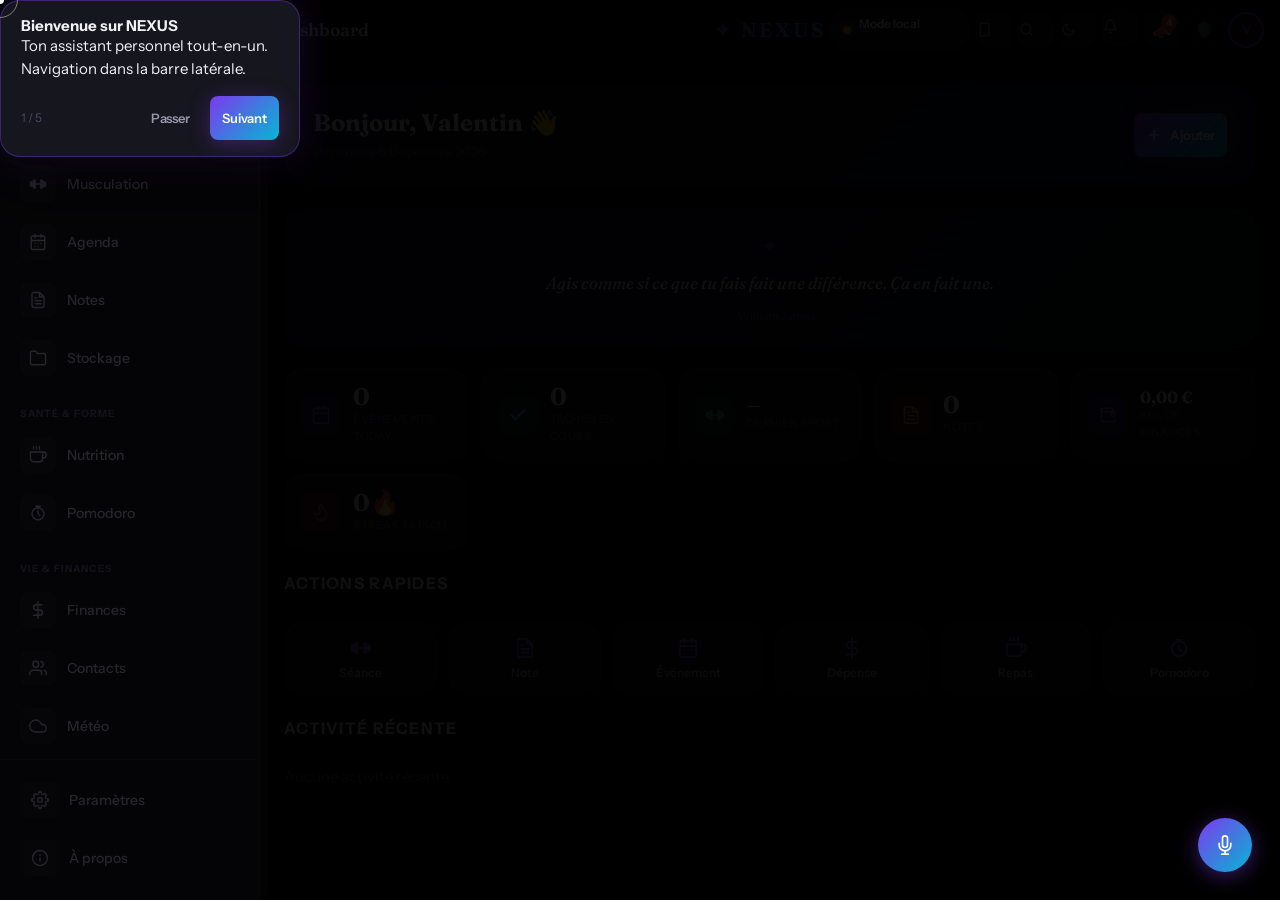
==== commit 17178904: "Mode téléphone — navigation complète + topbar propre - Ajoute bouton "Plus" dans #mobile-nav (intern" ====
--- a/index.html
+++ b/index.html
@@ -499,9 +499,45 @@
   <button class="mobile-nav-item" data-nav="finances">
     <span id="mnav-icon-finances"></span><span>Budget</span>
   </button>
+  <button class="mobile-nav-item" id="mnav-more-btn" aria-label="Plus de modules">
+    <span style="font-size:18px;line-height:1;font-weight:900;letter-spacing:-1px">···</span>
+    <span>Plus</span>
+  </button>
 </nav>
 
+<!-- ══ FM MORE DRAWER (force-mobile : inside #app pour rester dans le mockup) ══ -->
+<div id="fm-drawer">
+  <div class="fm-backdrop" id="fm-backdrop"></div>
+  <div class="fm-sheet">
+    <div class="fm-drawer-handle"></div>
+    <div class="fm-drawer-title">Tous les modules</div>
+    <div class="fm-drawer-grid">
+      <button class="fm-drawer-item" data-fm-nav="nutrition">
+        <span id="fmd-icon-nutrition"></span><span>Nutrition</span>
+      </button>
+      <button class="fm-drawer-item" data-fm-nav="contacts">
+        <span id="fmd-icon-contacts"></span><span>Contacts</span>
+      </button>
+      <button class="fm-drawer-item" data-fm-nav="pomodoro">
+        <span id="fmd-icon-pomodoro"></span><span>Pomodoro</span>
+      </button>
+      <button class="fm-drawer-item" data-fm-nav="meteo">
+        <span id="fmd-icon-meteo"></span><span>Météo</span>
+      </button>
+      <button class="fm-drawer-item" data-fm-nav="stockage">
+        <span id="fmd-icon-stockage"></span><span>Stockage</span>
+      </button>
+      <button class="fm-drawer-item" data-fm-nav="stats">
+        <span id="fmd-icon-stats"></span><span>Stats</span>
+      </button>
+    </div>
+  </div>
+</div>
+
 </div><!-- /#app -->
+
+<!-- ══ PHONE EXIT BTN (force-mobile only, outside #app dans le fond desktop) ══ -->
+<button id="phone-exit-btn" aria-label="Quitter le mode téléphone">🖥️ Quitter le mode téléphone</button>
 
 <!-- ══ TOAST CONTAINER ══ -->
 <div id="toast-container" class="toast-container"></div>
@@ -886,6 +922,10 @@
     'drawer-icon-contacts': 'contacts', 'drawer-icon-pomodoro': 'pomodoro',
     'drawer-icon-meteo': 'meteo', 'drawer-icon-stockage': 'stockage',
     'drawer-icon-stats': 'stats',
+    // FM Drawer icons (force-mobile)
+    'fmd-icon-nutrition': 'nutrition', 'fmd-icon-contacts': 'contacts',
+    'fmd-icon-pomodoro': 'pomodoro', 'fmd-icon-meteo': 'meteo',
+    'fmd-icon-stockage': 'stockage', 'fmd-icon-stats': 'stats',
   };
   Object.entries(navIconMap).forEach(([id, icon]) => {
     const el = document.getElementById(id);
@@ -942,6 +982,30 @@
       Toast.info(isMobile() ? '📱 Mode iPhone activé' : '🖥️ Mode bureau restauré');
     });
   })();
+
+  /* ── FM More Drawer (force-mobile) ── */
+  (function initFmDrawer() {
+    const drawer  = document.getElementById('fm-drawer');
+    const backdrop = document.getElementById('fm-backdrop');
+    const moreBtn  = document.getElementById('mnav-more-btn');
+    if (!drawer) return;
+    const open  = () => drawer.classList.add('open');
+    const close = () => drawer.classList.remove('open');
+    moreBtn?.addEventListener('click', e => { e.stopPropagation(); open(); });
+    backdrop?.addEventListener('click', close);
+    drawer.querySelectorAll('.fm-drawer-item[data-fm-nav]').forEach(btn => {
+      btn.addEventListener('click', () => {
+        Router.navigate(btn.dataset.fmNav);
+        updateBottomNav(btn.dataset.fmNav);
+        close();
+      });
+    });
+  })();
+
+  /* ── Bouton quitter mode téléphone (outside #app) ── */
+  document.getElementById('phone-exit-btn')?.addEventListener('click', () => {
+    document.getElementById('mobile-mode-btn')?.click();
+  });
 
   /* Init assistant */
   if (typeof Assistant !== 'undefined') Assistant.init();
--- a/css/main.css
+++ b/css/main.css
@@ -95,6 +95,11 @@
   --topbar-h:        60px;
   --content-max:     1400px;
   --mobile-nav-h:    64px;
+
+  /* Surface (alias vers bg vars — utilisé dans panels, nav, modals) */
+  --surface:         #111118;
+  --surface-hover:   #1A1A25;
+  --primary:         #7C3AED;
 }
 
 /* Light theme override */
@@ -115,6 +120,27 @@
   --border:        rgba(0,0,0,0.08);
   --border-hover:  rgba(0,0,0,0.15);
   --shadow-card:   0 4px 24px rgba(0,0,0,0.08), inset 0 1px 0 rgba(255,255,255,0.8);
+  --surface:         #FFFFFF;
+  --surface-hover:   #F0F0F5;
+  --primary:         #7C3AED;
+}
+
+/* AMOLED — surface noire */
+[data-theme="amoled"] {
+  --surface: #050508;
+  --surface-hover: #0A0A0F;
+}
+
+/* Dark Blue — surface bleue profonde */
+[data-theme="dark-blue"] {
+  --surface: #0D1426;
+  --surface-hover: #111D35;
+}
+
+/* Dark Purple — surface violette profonde */
+[data-theme="dark-purple"] {
+  --surface: #130A1F;
+  --surface-hover: #1A0F2E;
 }
 
 /* AMOLED theme */
@@ -492,8 +518,14 @@
   pointer-events: none;
 }
 
-@media (max-width: 767px) {
+@media (max-width: 768px) {
   .mobile-only { display: flex; }
+  /* Topbar épurée : garde uniquement notif, annonces, avatar */
+  #firebase-status,
+  #mobile-mode-btn,
+  #search-btn,
+  #theme-toggle,
+  #admin-trigger-btn { display: none !important; }
 }
 
 .tb-btn {
--- a/css/components.css
+++ b/css/components.css
@@ -1385,7 +1385,6 @@
 @media (max-width: 768px) {
   .topbar-brand-module { display: block; }
   .topbar-brand-name { font-size: 18px; letter-spacing: 2px; }
-  .topbar { position: relative; }
 }
 
 /* ═══════════════════════════════════════════════════════════
--- a/css/modules.css
+++ b/css/modules.css
@@ -1888,3 +1888,131 @@
 /* Assistant caché en mode phone (interface déjà pleine) */
 body.force-mobile .assistant-fab,
 body.force-mobile .assistant-panel { display: none !important; }
+
+/* Topbar force-mobile : masque les boutons non essentiels + titre (la brand est déjà centrée) */
+body.force-mobile #firebase-status,
+body.force-mobile #mobile-mode-btn,
+body.force-mobile #search-btn,
+body.force-mobile #theme-toggle,
+body.force-mobile #admin-trigger-btn { display: none !important; }
+body.force-mobile .page-title { display: none !important; }
+
+/* Topbar-right épuré en force-mobile */
+body.force-mobile .topbar-right { gap: 4px; }
+
+/* Masque le bottomNav externe (flotte hors du mockup) et son drawer */
+body.force-mobile #bottomNav,
+body.force-mobile #moreDrawer,
+body.force-mobile #drawerOverlay { display: none !important; }
+
+/* Bouton Plus dans le mobile-nav interne */
+#mnav-more-btn { display: none; }
+body.force-mobile #mnav-more-btn { display: flex; }
+
+/* Panels dans le mockup : position fixed relative à #app (transform crée un nouveau stacking context) */
+body.force-mobile .annonces-panel,
+body.force-mobile .admin-panel { height: 100% !important; max-width: 100% !important; }
+body.force-mobile .admin-code-modal { position: fixed !important; }
+
+/* ══ FM MORE DRAWER ══ */
+#fm-drawer {
+  display: none;
+  position: fixed;
+  inset: 0;
+  z-index: 400;
+  pointer-events: none;
+}
+body.force-mobile #fm-drawer { display: block; }
+body.force-mobile #fm-drawer.open { pointer-events: all; }
+
+.fm-backdrop {
+  position: absolute;
+  inset: 0;
+  background: rgba(0,0,0,0.65);
+  backdrop-filter: blur(4px);
+  opacity: 0;
+  transition: opacity 280ms ease;
+}
+body.force-mobile #fm-drawer.open .fm-backdrop { opacity: 1; }
+
+.fm-sheet {
+  position: absolute;
+  bottom: 0; left: 0; right: 0;
+  background: var(--surface);
+  border-radius: 20px 20px 0 0;
+  padding: 0 16px 76px;
+  transform: translateY(100%);
+  transition: transform 320ms cubic-bezier(0.16,1,0.3,1);
+}
+body.force-mobile #fm-drawer.open .fm-sheet { transform: translateY(0); }
+
+.fm-drawer-handle {
+  width: 36px; height: 4px;
+  background: rgba(255,255,255,0.15);
+  border-radius: 2px;
+  margin: 12px auto 16px;
+}
+
+.fm-drawer-title {
+  font-size: 10px;
+  font-weight: 700;
+  text-transform: uppercase;
+  letter-spacing: 0.1em;
+  color: var(--text-muted);
+  margin-bottom: 14px;
+}
+
+.fm-drawer-grid {
+  display: grid;
+  grid-template-columns: repeat(3, 1fr);
+  gap: 10px;
+}
+
+.fm-drawer-item {
+  display: flex;
+  flex-direction: column;
+  align-items: center;
+  gap: 7px;
+  padding: 14px 8px 12px;
+  background: var(--bg-card);
+  border-radius: 14px;
+  font-size: 11px;
+  font-weight: 500;
+  color: var(--text-secondary);
+  cursor: pointer;
+  transition: background 150ms ease, transform 150ms ease, color 150ms ease;
+  border: 1px solid var(--border);
+}
+.fm-drawer-item:active {
+  transform: scale(0.93);
+  background: var(--bg-card-hover);
+  color: var(--text-primary);
+}
+.fm-drawer-item svg { width: 22px; height: 22px; }
+
+/* ══ EXIT PHONE MODE BUTTON (outside #app, desktop area) ══ */
+#phone-exit-btn {
+  display: none;
+  position: fixed;
+  bottom: 28px;
+  left: 50%;
+  transform: translateX(-50%);
+  z-index: 600;
+  background: rgba(20,20,30,0.82);
+  border: 1px solid rgba(255,255,255,0.1);
+  border-radius: 20px;
+  padding: 9px 18px;
+  font-size: 12px;
+  font-family: inherit;
+  color: rgba(255,255,255,0.55);
+  backdrop-filter: blur(12px);
+  cursor: pointer;
+  transition: color 200ms, border-color 200ms, background 200ms;
+  white-space: nowrap;
+}
+body.force-mobile #phone-exit-btn { display: block; }
+#phone-exit-btn:hover {
+  color: rgba(255,255,255,0.9);
+  border-color: rgba(255,255,255,0.25);
+  background: rgba(30,30,45,0.9);
+}
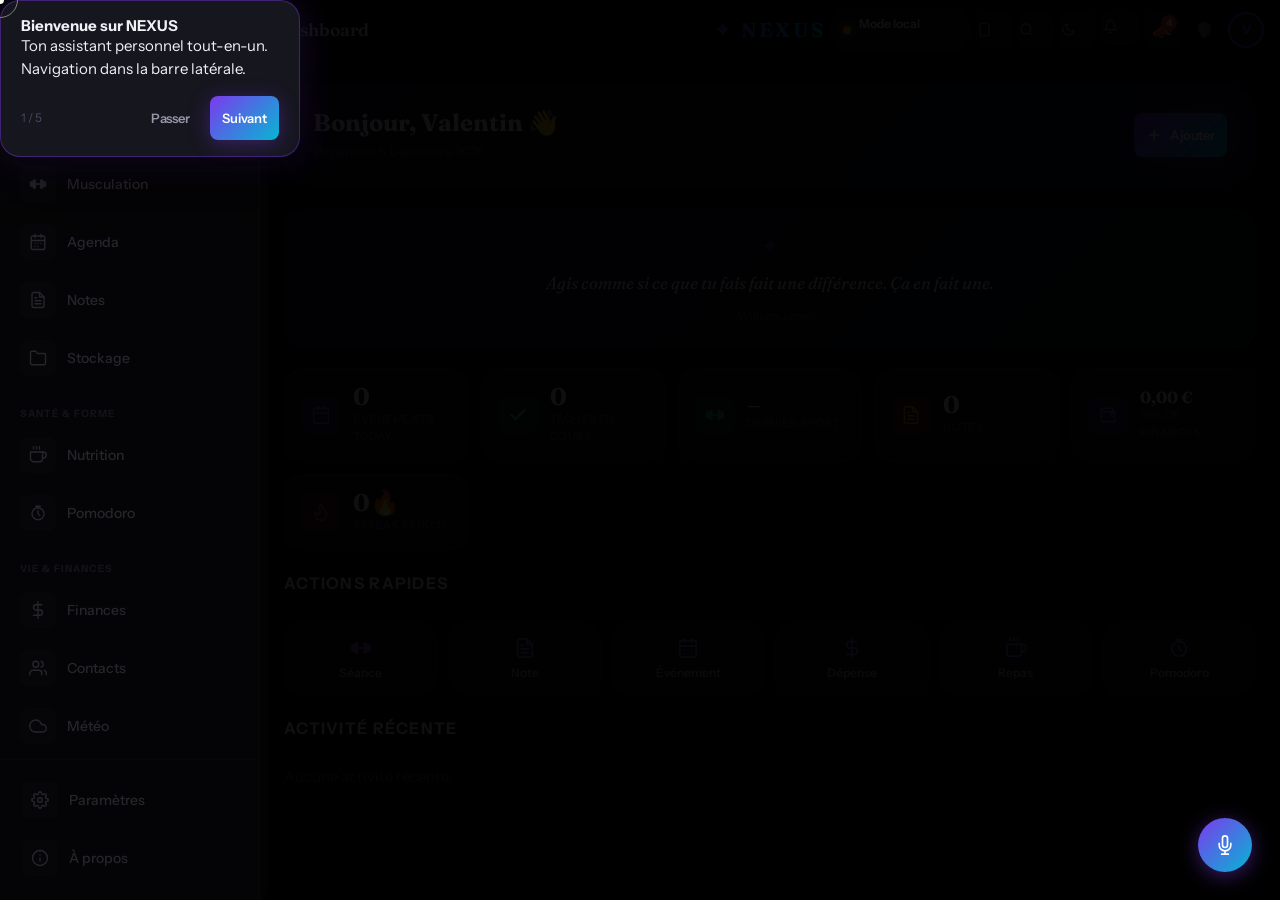
==== commit 6977af28: "Mode téléphone — UI viable + nav fixée + tuto installation - CSS: tab bar iOS (indicateur haut, anim" ====
--- a/index.html
+++ b/index.html
@@ -1045,9 +1045,15 @@
 
 /* ── Bottom nav helpers (global) ── */
 function updateBottomNav(activeModule) {
+  /* Barre de navigation externe (vrai mobile) */
   document.querySelectorAll('.bottom-nav-item').forEach(btn => {
     btn.classList.toggle('active', btn.dataset.module === activeModule);
   });
+  /* Barre interne force-mobile : bouton Plus actif si module hors nav principale */
+  const mainMods = ['dashboard', 'musculation', 'agenda', 'notes', 'finances'];
+  const inDrawer = !mainMods.includes(activeModule);
+  document.getElementById('mnav-more-btn')?.classList.toggle('active', inDrawer);
+  /* Libellé topbar */
   const label = {
     dashboard:'Dashboard', musculation:'Sport', agenda:'Agenda', finances:'Finances',
     nutrition:'Nutrition', notes:'Notes', contacts:'Contacts', pomodoro:'Pomodoro',
--- a/css/modules.css
+++ b/css/modules.css
@@ -2016,3 +2016,152 @@
   border-color: rgba(255,255,255,0.25);
   background: rgba(30,30,45,0.9);
 }
+
+/* ═══════════════════════════════════════════════════════════
+   FORCE-MOBILE — POLISSAGE UI : tab bar iOS, overflow, modules
+═══════════════════════════════════════════════════════════ */
+
+/* Fond desktop plus beau derrière le mockup */
+body.force-mobile {
+  background:
+    radial-gradient(ellipse at 25% 35%, rgba(124,58,237,0.14) 0%, transparent 55%),
+    radial-gradient(ellipse at 75% 65%, rgba(6,182,212,0.09) 0%, transparent 50%),
+    #070710 !important;
+}
+
+/* ── iOS Tab bar ── */
+body.force-mobile #mobile-nav {
+  background: rgba(12,12,20,0.98) !important;
+  padding: 0 4px !important;
+  gap: 0 !important;
+}
+body.force-mobile .mobile-nav-item {
+  font-size: 9.5px !important;
+  padding: 8px 2px 5px !important;
+  gap: 3px !important;
+  min-width: 0;
+  flex: 1;
+  color: rgba(160,158,180,0.7) !important;
+  transition: color 180ms ease, transform 100ms ease;
+  position: relative;
+}
+body.force-mobile .mobile-nav-item svg { width: 20px !important; height: 20px !important; }
+body.force-mobile .mobile-nav-item:active { transform: scale(0.82); transition: transform 80ms; }
+body.force-mobile .mobile-nav-item.active { color: var(--accent-purple-light) !important; }
+body.force-mobile .mobile-nav-item.active svg {
+  filter: drop-shadow(0 0 7px rgba(167,139,250,0.6));
+}
+body.force-mobile .mobile-nav-item.active::after {
+  content: '';
+  position: absolute;
+  top: 0; left: 50%;
+  transform: translateX(-50%);
+  width: 22px; height: 3px;
+  background: var(--accent-purple-light);
+  border-radius: 0 0 3px 3px;
+}
+
+/* ── Bouton Plus actif (module depuis drawer) ── */
+body.force-mobile #mnav-more-btn { color: rgba(160,158,180,0.7) !important; }
+body.force-mobile #mnav-more-btn.active { color: var(--accent-purple-light) !important; }
+body.force-mobile #mnav-more-btn span:first-child {
+  font-size: 20px !important;
+  line-height: 1;
+  letter-spacing: -1px;
+  font-weight: 800;
+}
+
+/* ── Topbar compacte ── */
+body.force-mobile .topbar-right { gap: 2px !important; }
+body.force-mobile .tb-btn { width: 33px !important; height: 33px !important; }
+body.force-mobile .tb-avatar { width: 29px !important; height: 29px !important; font-size: 0.7rem !important; }
+
+/* ── Notifications dropdown : rester dans le mockup ── */
+body.force-mobile .notif-dropdown {
+  width: 100% !important;
+  max-width: calc(390px - 20px) !important;
+  right: -4px !important;
+  left: auto !important;
+}
+body.force-mobile .annonces-panel { left: 0 !important; right: 0 !important; width: 100% !important; }
+
+/* ── Overflow protection globale ── */
+body.force-mobile .module-body,
+body.force-mobile .module-pane { overflow-x: hidden; word-break: break-word; }
+body.force-mobile .card,
+body.force-mobile .stat-card,
+body.force-mobile .summary-card { overflow: hidden; max-width: 100%; }
+
+/* ── Tables scrollables ── */
+body.force-mobile .table-wrap,
+body.force-mobile [class*="table-"] { overflow-x: auto !important; -webkit-overflow-scrolling: touch; }
+body.force-mobile table { min-width: 0 !important; width: 100%; font-size: 0.82rem; }
+body.force-mobile th, body.force-mobile td { padding: 8px 10px !important; }
+
+/* ── Charts réduits ── */
+body.force-mobile canvas { max-height: 190px !important; }
+body.force-mobile .chart-container,
+body.force-mobile .chart-wrap,
+body.force-mobile [class*="chart"] { height: 180px !important; max-height: 190px !important; }
+
+/* ── Inputs et selects ── */
+body.force-mobile input,
+body.force-mobile select,
+body.force-mobile textarea {
+  font-size: 16px !important; /* évite zoom iOS */
+  max-width: 100%;
+}
+
+/* ── Actions de module compactes ── */
+body.force-mobile .module-actions { gap: 6px !important; }
+body.force-mobile .module-actions .btn,
+body.force-mobile .module-actions button:not(.btn-icon) {
+  padding: 6px 10px !important;
+  font-size: 0.8rem !important;
+}
+body.force-mobile .module-title { font-size: 0.95rem !important; letter-spacing: -0.01em; }
+
+/* ── Dashboard ── */
+body.force-mobile .dash-grid { gap: 10px !important; }
+body.force-mobile .stat-value,
+body.force-mobile .metric-value { font-size: 1.6rem !important; }
+body.force-mobile .card-body { padding: 12px !important; }
+
+/* ── Musculation : séries/répétitions ── */
+body.force-mobile .set-row,
+body.force-mobile .serie-row { flex-wrap: wrap !important; gap: 8px !important; }
+body.force-mobile .set-row input,
+body.force-mobile .serie-row input,
+body.force-mobile .reps-input,
+body.force-mobile .weight-input { width: 68px !important; min-width: 0 !important; }
+
+/* ── Agenda : calendrier ── */
+body.force-mobile .cal-day { min-height: 34px !important; padding: 2px 3px !important; font-size: 0.72rem !important; }
+body.force-mobile .event-pill { font-size: 9px !important; padding: 1px 4px !important; }
+
+/* ── Finances : onglets et transactions ── */
+body.force-mobile .tab-item,
+body.force-mobile .finances-tab { font-size: 0.8rem !important; padding: 6px 10px !important; }
+body.force-mobile .transaction-label { font-size: 0.82rem !important; }
+body.force-mobile .transaction-amount { font-size: 0.88rem !important; }
+
+/* ── FM Drawer : padding bas au-dessus de la nav ── */
+.fm-sheet { padding-bottom: 80px !important; }
+.fm-drawer-grid { gap: 8px !important; }
+.fm-drawer-item { padding: 12px 6px 10px !important; font-size: 10.5px !important; }
+.fm-drawer-item svg { width: 24px !important; height: 24px !important; }
+.fm-drawer-title { font-size: 9.5px !important; letter-spacing: 0.12em; }
+
+/* ── Pomodoro ── */
+body.force-mobile .pomodoro-timer { font-size: 3.5rem !important; }
+
+/* ── Contacts ── */
+body.force-mobile .contact-avatar { width: 40px !important; height: 40px !important; }
+
+/* ── Stockage ── */
+body.force-mobile .storage-bar { height: 10px !important; }
+
+/* ── Notes : liste plein écran ── */
+body.force-mobile .note-item { padding: 10px 12px !important; }
+body.force-mobile .note-title { font-size: 0.9rem !important; }
+body.force-mobile .note-preview { font-size: 0.78rem !important; }
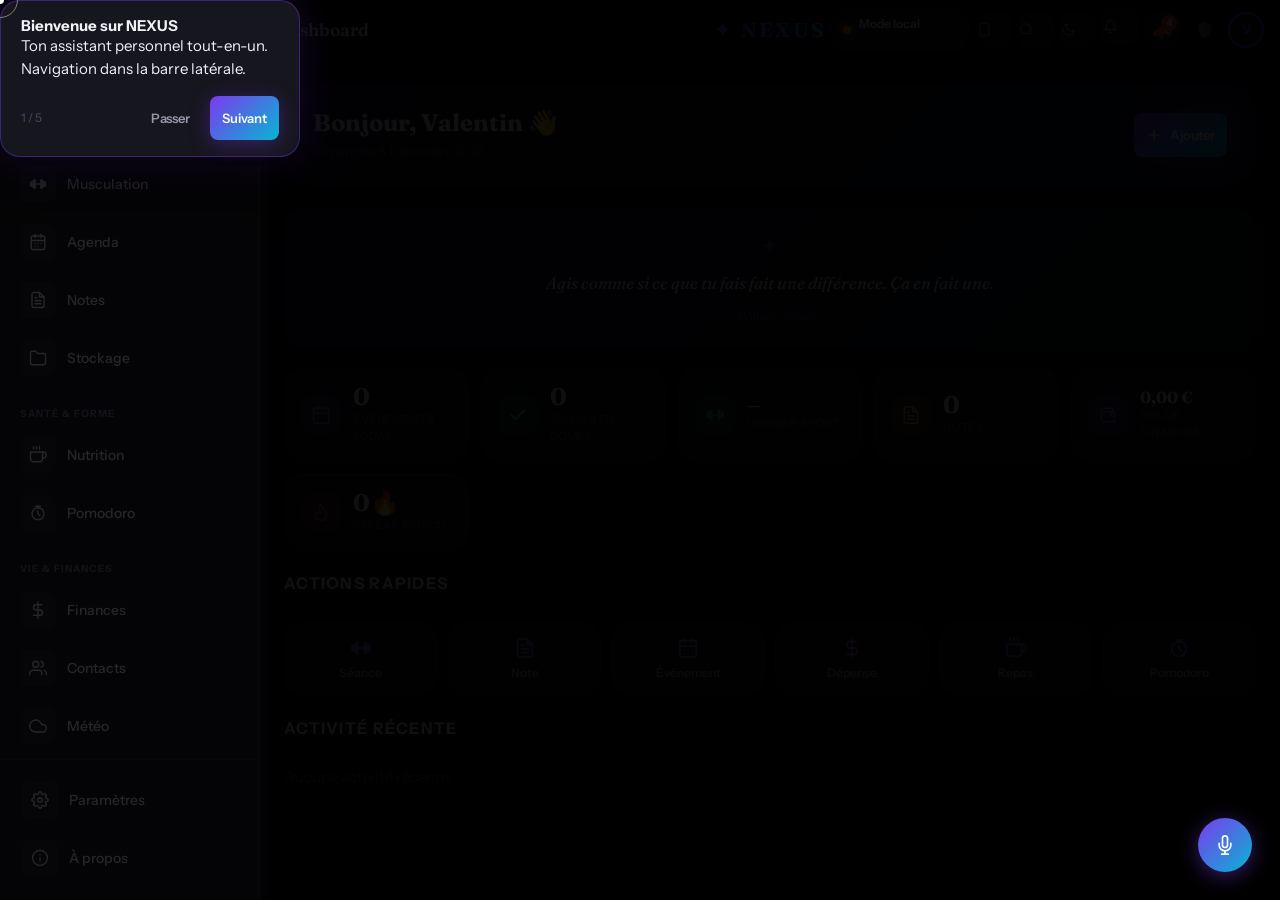
==== commit aa22c370: "Fix phone mode : nav toujours visible + assistant fonctionnel - #mobile-nav : position fixed z-index" ====
--- a/index.html
+++ b/index.html
@@ -510,7 +510,7 @@
   <div class="fm-backdrop" id="fm-backdrop"></div>
   <div class="fm-sheet">
     <div class="fm-drawer-handle"></div>
-    <div class="fm-drawer-title">Tous les modules</div>
+    <div class="fm-drawer-title">Modules & outils</div>
     <div class="fm-drawer-grid">
       <button class="fm-drawer-item" data-fm-nav="nutrition">
         <span id="fmd-icon-nutrition"></span><span>Nutrition</span>
@@ -529,6 +529,15 @@
       </button>
       <button class="fm-drawer-item" data-fm-nav="stats">
         <span id="fmd-icon-stats"></span><span>Stats</span>
+      </button>
+      <button class="fm-drawer-item fm-asst-btn" id="fm-assistant-btn">
+        <span id="fmd-icon-assistant"></span><span>Assistant</span>
+      </button>
+      <button class="fm-drawer-item" id="fm-search-btn">
+        <span id="fmd-icon-search"></span><span>Recherche</span>
+      </button>
+      <button class="fm-drawer-item" id="fm-settings-btn">
+        <span id="fmd-icon-settings"></span><span>Réglages</span>
       </button>
     </div>
   </div>
@@ -926,6 +935,7 @@
     'fmd-icon-nutrition': 'nutrition', 'fmd-icon-contacts': 'contacts',
     'fmd-icon-pomodoro': 'pomodoro', 'fmd-icon-meteo': 'meteo',
     'fmd-icon-stockage': 'stockage', 'fmd-icon-stats': 'stats',
+    'fmd-icon-assistant': 'bot', 'fmd-icon-search': 'search', 'fmd-icon-settings': 'settings',
   };
   Object.entries(navIconMap).forEach(([id, icon]) => {
     const el = document.getElementById(id);
@@ -985,14 +995,18 @@
 
   /* ── FM More Drawer (force-mobile) ── */
   (function initFmDrawer() {
-    const drawer  = document.getElementById('fm-drawer');
+    const drawer   = document.getElementById('fm-drawer');
     const backdrop = document.getElementById('fm-backdrop');
     const moreBtn  = document.getElementById('mnav-more-btn');
     if (!drawer) return;
     const open  = () => drawer.classList.add('open');
     const close = () => drawer.classList.remove('open');
+    /* Expose globalement pour fermeture depuis la nav */
+    window.closeFmDrawer = close;
     moreBtn?.addEventListener('click', e => { e.stopPropagation(); open(); });
     backdrop?.addEventListener('click', close);
+
+    /* Navigation modules */
     drawer.querySelectorAll('.fm-drawer-item[data-fm-nav]').forEach(btn => {
       btn.addEventListener('click', () => {
         Router.navigate(btn.dataset.fmNav);
@@ -1000,11 +1014,98 @@
         close();
       });
     });
+
+    /* Assistant button */
+    document.getElementById('fm-assistant-btn')?.addEventListener('click', () => {
+      close();
+      if (typeof Assistant !== 'undefined') {
+        setTimeout(() => {
+          /* En force-mobile, déplace le panel dans #app avant d'ouvrir */
+          const panel = document.getElementById('assistant-panel');
+          const app   = document.getElementById('app');
+          if (panel && app && document.body.classList.contains('force-mobile')) {
+            if (panel.parentElement !== app) {
+              app.appendChild(panel);
+              panel.classList.add('phone-mode');
+            }
+            panel.style.display = '';
+          }
+          Assistant.toggle();
+        }, 150);
+      }
+    });
+
+    /* Recherche */
+    document.getElementById('fm-search-btn')?.addEventListener('click', () => {
+      close();
+      setTimeout(() => Modal.open('search-modal'), 150);
+    });
+
+    /* Paramètres */
+    document.getElementById('fm-settings-btn')?.addEventListener('click', () => {
+      close();
+      setTimeout(() => Modal.open('settings-modal'), 150);
+    });
+  })();
+
+  /* ── Notes phone mode : bascule liste ↔ éditeur ── */
+  (function initPhoneNotesToggle() {
+    /* Délégation : écoute les clics dans content-area */
+    document.getElementById('content-area')?.addEventListener('click', e => {
+      if (!document.body.classList.contains('force-mobile')) return;
+
+      /* Clic sur un note-item → afficher l'éditeur */
+      const noteItem = e.target.closest('.note-item');
+      if (noteItem && !e.target.closest('.note-delete') && !e.target.closest('.note-tag')) {
+        const layout = noteItem.closest('.notes-layout');
+        if (layout) {
+          layout.classList.add('fm-editing');
+          /* Insère le bouton retour comme SIBLING du editor-panel (résiste aux setInnerHTML) */
+          if (!layout.querySelector('#fm-notes-back')) {
+            const back = document.createElement('button');
+            back.id = 'fm-notes-back';
+            back.innerHTML = Icons.chevronLeft + ' Notes';
+            back.addEventListener('click', () => {
+              layout.classList.remove('fm-editing');
+            });
+            const editorPanel = document.getElementById('notes-editor-panel');
+            if (editorPanel) {
+              layout.insertBefore(back, editorPanel);
+            } else {
+              layout.appendChild(back);
+            }
+          }
+        }
+      }
+    });
+
+    /* Quand on quitte le module notes, reset l'état */
+    Bus.on('navigate', ({ prev }) => {
+      if (prev === 'notes') {
+        document.querySelector('.notes-layout')?.classList.remove('fm-editing');
+      }
+    });
   })();
 
   /* ── Bouton quitter mode téléphone (outside #app) ── */
   document.getElementById('phone-exit-btn')?.addEventListener('click', () => {
     document.getElementById('mobile-mode-btn')?.click();
+  });
+
+  /* ── Quand on sort de force-mobile : remettre l'assistant dans body ── */
+  document.getElementById('mobile-mode-btn')?.addEventListener('click', () => {
+    /* Déterminé APRÈS le toggle (listener ajouté avant celui de initPhoneMode) */
+    requestAnimationFrame(() => {
+      const isPhone = document.body.classList.contains('force-mobile');
+      if (!isPhone) {
+        const panel = document.getElementById('assistant-panel');
+        if (panel && panel.parentElement !== document.body) {
+          document.body.appendChild(panel);
+          panel.classList.remove('phone-mode');
+          if (typeof Assistant !== 'undefined' && Assistant.open) Assistant.hide();
+        }
+      }
+    });
   });
 
   /* Init assistant */
--- a/css/modules.css
+++ b/css/modules.css
@@ -1805,15 +1805,25 @@
   -webkit-overflow-scrolling: touch;
 }
 
-/* Nav mobile visible en bas (flex child de #app) */
+/* Nav mobile : position fixed ABSOLUTE dans le mockup (z-index au-dessus de tout) */
 body.force-mobile #mobile-nav {
   display: flex !important;
+  position: fixed !important;
+  bottom: 0 !important;
+  left: 0 !important;
+  right: 0 !important;
+  width: 100% !important;
+  height: 64px !important;
+  z-index: 600 !important;  /* Au-dessus du fm-drawer (400) */
+  background: rgba(10,10,15,0.97) !important;
+  border-top: 1px solid var(--border);
+  backdrop-filter: blur(24px) saturate(1.6);
+  padding-bottom: 0 !important;
   flex-shrink: 0;
-  height: 64px;
-  background: rgba(10,10,15,0.95);
-  border-top: 1px solid var(--border);
-  backdrop-filter: blur(20px);
-  padding-bottom: 0;
+}
+/* Contenu scroll : padding pour ne pas être caché sous la nav */
+body.force-mobile #main-content {
+  padding-bottom: 80px !important;
 }
 
 /* Topbar compact */
@@ -1919,7 +1929,7 @@
   display: none;
   position: fixed;
   inset: 0;
-  z-index: 400;
+  z-index: 550;  /* Entre le contenu (bas) et la nav (600) → s'affiche par-dessus le contenu */
   pointer-events: none;
 }
 body.force-mobile #fm-drawer { display: block; }
@@ -2165,3 +2175,256 @@
 body.force-mobile .note-item { padding: 10px 12px !important; }
 body.force-mobile .note-title { font-size: 0.9rem !important; }
 body.force-mobile .note-preview { font-size: 0.78rem !important; }
+
+/* ════════════════════════════════════════════════════════════
+   FORCE-MOBILE v2 — Correctifs complets
+════════════════════════════════════════════════════════════ */
+
+/* ── Hamburger sidebar inutile en force-mobile ── */
+body.force-mobile #mobile-menu-btn { display: none !important; }
+
+/* ── Padding bas critique : évite que le contenu se cache derrière la nav 64px ── */
+body.force-mobile .module-pane { padding-bottom: 88px !important; }
+
+/* ── Notes phone : bascule liste ↔ éditeur ── */
+body.force-mobile .notes-layout {
+  display: flex !important;
+  flex-direction: column;
+  gap: 0 !important;
+  height: auto !important;
+}
+body.force-mobile .notes-list-panel { display: flex !important; flex-direction: column; overflow: hidden; }
+body.force-mobile .notes-editor-panel { display: none !important; }
+/* Classe ajoutée par JS quand on ouvre une note */
+body.force-mobile .notes-layout.fm-editing .notes-list-panel { display: none !important; }
+body.force-mobile .notes-layout.fm-editing .notes-editor-panel {
+  display: flex !important;
+  flex-direction: column;
+  flex: 1;
+}
+
+/* Bouton retour notes */
+#fm-notes-back {
+  display: none;
+}
+body.force-mobile .notes-layout.fm-editing #fm-notes-back {
+  display: flex;
+  align-items: center;
+  gap: 6px;
+  padding: 10px 0 12px;
+  font-size: 0.875rem;
+  font-weight: 700;
+  color: var(--accent-purple-light);
+  background: none;
+  border: none;
+  border-bottom: 1px solid var(--border);
+  cursor: pointer;
+  margin-bottom: 14px;
+  width: 100%;
+  letter-spacing: -0.01em;
+}
+body.force-mobile .notes-layout.fm-editing #fm-notes-back svg { width: 16px; height: 16px; }
+
+/* ── Assistant panel en mode phone (déplacé dans #app par JS) ── */
+body.force-mobile #assistant-panel.phone-mode {
+  display: flex !important;  /* Override le display:none !important de la règle générale */
+  position: fixed !important;
+  inset: 0 !important;
+  width: 100% !important;
+  max-width: 100% !important;
+  height: 100% !important;
+  border-radius: 0 !important;
+  z-index: 998 !important;
+  right: auto !important;
+  bottom: auto !important;
+  top: 0 !important;
+  left: 0 !important;
+  flex-direction: column;
+  box-shadow: none !important;
+  transform: translateY(0) !important;
+}
+/* .hidden reprend le dessus (plus spécifique que .phone-mode seul) */
+body.force-mobile #assistant-panel.phone-mode.hidden { display: none !important; }
+
+/* ── Avatar dropdown : reste dans le mockup ── */
+body.force-mobile .avatar-dropdown {
+  position: absolute !important;
+  right: 0 !important;
+  left: auto !important;
+  top: calc(100% + 6px) !important;
+  width: 270px !important;
+  max-height: 65vh !important;
+  overflow-y: auto !important;
+}
+
+/* ── Notifications : reste dans le mockup ── */
+body.force-mobile .notif-dropdown {
+  max-height: 60vh !important;
+  overflow-y: auto !important;
+  right: 0 !important;
+  left: auto !important;
+  width: 300px !important;
+}
+
+/* ── Topbar brand centrée (absolute pour ne pas pousser les icônes) ── */
+body.force-mobile .topbar-brand {
+  position: absolute;
+  left: 50%;
+  transform: translateX(-50%);
+  pointer-events: none;
+}
+
+/* ── Dashboard compact ── */
+body.force-mobile .stats-grid {
+  grid-template-columns: repeat(2, 1fr) !important;
+  gap: 8px !important;
+}
+body.force-mobile .stat-card { padding: 12px !important; }
+body.force-mobile .stat-value { font-size: 1.4rem !important; }
+body.force-mobile .greeting-hero {
+  padding: 14px !important;
+  margin-bottom: 12px !important;
+}
+body.force-mobile .greeting-title { font-size: 1.25rem !important; line-height: 1.3 !important; }
+body.force-mobile .greeting-date { font-size: 0.78rem !important; }
+body.force-mobile .quote-card { padding: 12px 14px !important; margin-bottom: 12px !important; }
+body.force-mobile .quote-text { font-size: 0.82rem !important; }
+/* Quick actions en grille 3×2 */
+body.force-mobile .quick-actions {
+  display: grid !important;
+  grid-template-columns: repeat(3, 1fr) !important;
+  gap: 8px !important;
+}
+body.force-mobile .quick-action-btn {
+  flex-direction: column !important;
+  align-items: center !important;
+  justify-content: center !important;
+  padding: 10px 6px !important;
+  font-size: 0.72rem !important;
+  gap: 5px !important;
+  text-align: center;
+  min-height: 58px;
+}
+body.force-mobile .quick-action-btn svg { width: 18px !important; height: 18px !important; }
+body.force-mobile #recent-activity .activity-item { padding: 8px 0 !important; }
+
+/* ── Musculation compact ── */
+body.force-mobile .session-header { gap: 10px !important; }
+body.force-mobile .session-muscle-icon { width: 38px !important; height: 38px !important; font-size: 1.2rem !important; }
+body.force-mobile .session-name { font-size: 0.875rem !important; }
+body.force-mobile .session-meta { font-size: 0.75rem !important; }
+body.force-mobile .exercise-row {
+  grid-template-columns: 1fr auto auto !important;
+  gap: 6px !important;
+}
+
+/* ── Agenda compact ── */
+body.force-mobile .cal-day { min-height: 30px !important; padding: 1px 2px !important; }
+body.force-mobile .event-pill { font-size: 8px !important; padding: 1px 3px !important; }
+
+/* ── Finances compact ── */
+body.force-mobile .balance-hero { padding: 12px 14px !important; }
+body.force-mobile .balance-amount { font-size: 1.8rem !important; }
+body.force-mobile .transaction-item,
+body.force-mobile .transaction-card { padding: 8px 10px !important; }
+body.force-mobile .transaction-label { font-size: 0.8rem !important; }
+body.force-mobile .transaction-amount { font-size: 0.85rem !important; }
+
+/* ── Nutrition compact ── */
+body.force-mobile .day-totals { flex-wrap: wrap !important; gap: 8px !important; }
+body.force-mobile .macro-bar-label { font-size: 0.75rem !important; }
+
+/* ── Pomodoro compact ── */
+body.force-mobile .pom-timer-ring { width: 180px !important; height: 180px !important; }
+body.force-mobile .pom-timer-display,
+body.force-mobile .pomodoro-timer { font-size: 2.8rem !important; }
+body.force-mobile .pom-controls { gap: 10px !important; }
+body.force-mobile .pom-tasks-list { max-height: 200px !important; overflow-y: auto; }
+
+/* ── Météo compact ── */
+body.force-mobile .weather-hero { padding: 14px !important; }
+body.force-mobile .weather-temp { font-size: 3.2rem !important; }
+body.force-mobile .forecast-card { padding: 8px !important; min-width: 68px !important; }
+body.force-mobile .forecast-temp { font-size: 0.8rem !important; }
+
+/* ── Contacts compact ── */
+body.force-mobile .contact-row { padding: 8px 0 !important; }
+body.force-mobile .contact-name { font-size: 0.875rem !important; }
+
+/* ── Stockage compact ── */
+body.force-mobile .storage-summary { flex-wrap: wrap !important; gap: 8px !important; }
+
+/* ── Stats compact ── */
+body.force-mobile .stats-header { margin-bottom: 12px !important; }
+
+/* ── Scrollbar fine ── */
+body.force-mobile #main-content::-webkit-scrollbar { width: 2px; }
+body.force-mobile #main-content::-webkit-scrollbar-thumb {
+  background: rgba(255,255,255,0.12);
+  border-radius: 2px;
+}
+
+/* ── Modals en phone mode : fond scrollable ── */
+body.force-mobile .modal-body { max-height: 70vh !important; overflow-y: auto !important; }
+
+/* ── FM Drawer : style bouton assistant ── */
+.fm-drawer-item.fm-asst-btn {
+  background: linear-gradient(135deg, rgba(124,58,237,0.18) 0%, rgba(6,182,212,0.1) 100%) !important;
+  border-color: rgba(124,58,237,0.4) !important;
+  color: var(--accent-purple-light) !important;
+}
+.fm-drawer-item.fm-asst-btn svg {
+  filter: drop-shadow(0 0 6px rgba(167,139,250,0.55));
+}
+.fm-drawer-item.fm-asst-btn:active {
+  background: rgba(124,58,237,0.35) !important;
+}
+
+/* ── Section headers compacts ── */
+body.force-mobile .section-header { margin-bottom: 10px !important; }
+body.force-mobile .section-title { font-size: 0.85rem !important; }
+
+/* ── Search overlay : centré sur le phone mockup ── */
+body.force-mobile .search-overlay {
+  width: 390px !important;
+  height: 844px !important;
+  top: 50% !important;
+  left: 50% !important;
+  transform: translate(-50%, -50%) !important;
+  right: auto !important;
+  bottom: auto !important;
+  border-radius: 50px !important;
+  overflow: hidden !important;
+  z-index: 600 !important;
+}
+body.force-mobile .search-box {
+  margin: 60px 16px 0 !important;
+  width: auto !important;
+  max-width: 100% !important;
+}
+
+/* ── Modal overlays : centrés sur le phone mockup ── */
+body.force-mobile .modal:not(.hidden) {
+  width: 390px !important;
+  height: 844px !important;
+  top: 50% !important;
+  left: 50% !important;
+  transform: translate(-50%, -50%) !important;
+  right: auto !important;
+  bottom: auto !important;
+  border-radius: 50px !important;
+  overflow: hidden !important;
+  z-index: 600 !important;
+}
+
+/* ── Topbar : hauteur cohérente et boutons bien alignés ── */
+body.force-mobile #topbar {
+  position: relative;
+  height: 52px;
+  display: flex;
+  align-items: center;
+  flex-shrink: 0;
+}
+
+/* ── Notif badge dans phone mode ── */
+body.force-mobile .notif-badge { font-size: 9px !important; min-width: 14px; height: 14px; }
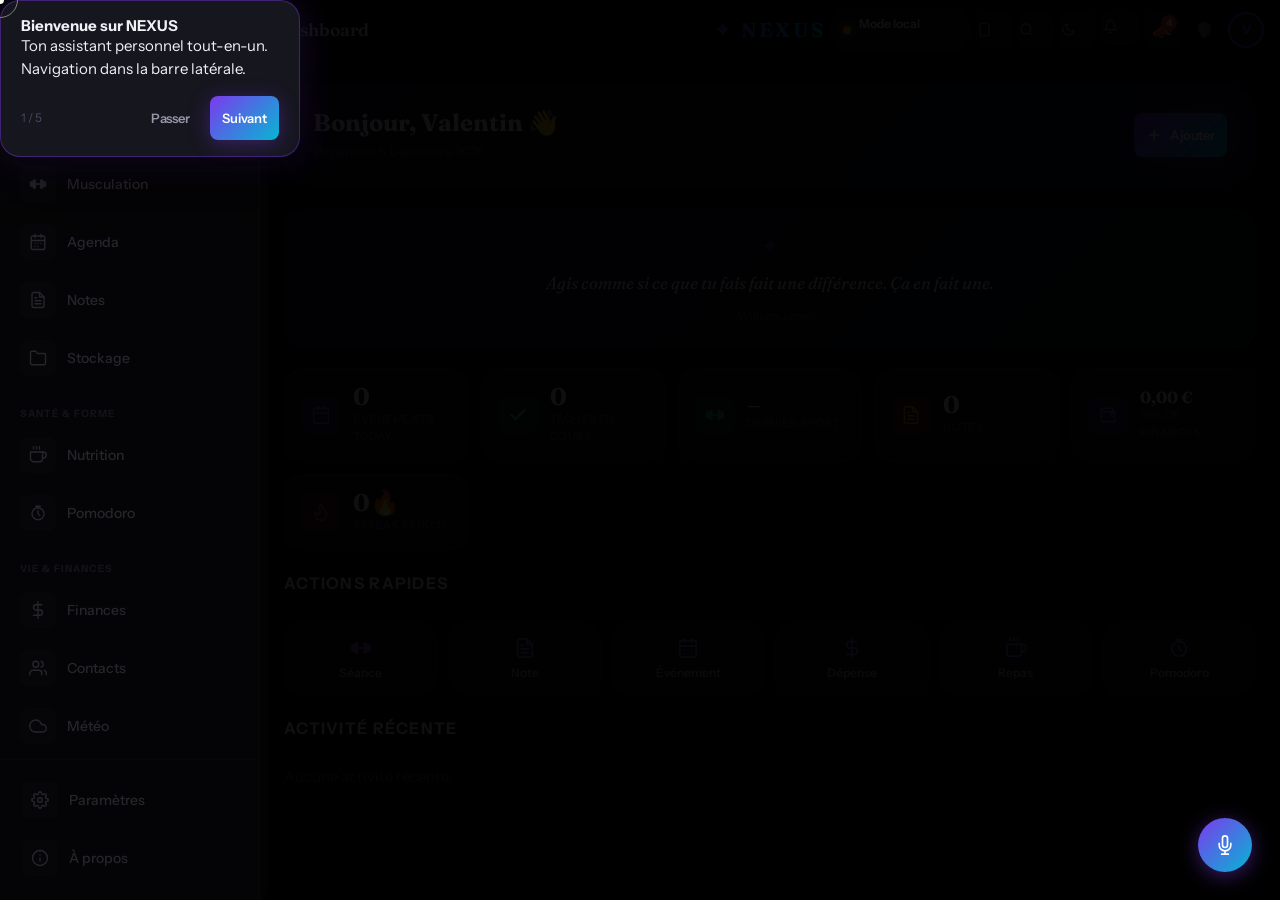
==== commit 613adf49: "Fix phone mode nav + assistant — layout flex, not fixed - #mobile-nav : position relative (flex chil" ====
--- a/index.html
+++ b/index.html
@@ -1028,9 +1028,10 @@
               app.appendChild(panel);
               panel.classList.add('phone-mode');
             }
+            panel.classList.remove('hidden');
             panel.style.display = '';
           }
-          Assistant.toggle();
+          Assistant.show();
         }, 150);
       }
     });
--- a/css/modules.css
+++ b/css/modules.css
@@ -1805,25 +1805,25 @@
   -webkit-overflow-scrolling: touch;
 }
 
-/* Nav mobile : position fixed ABSOLUTE dans le mockup (z-index au-dessus de tout) */
+/* Nav mobile : flex child naturel de #app — jamais fixed, toujours visible */
 body.force-mobile #mobile-nav {
   display: flex !important;
-  position: fixed !important;
-  bottom: 0 !important;
-  left: 0 !important;
-  right: 0 !important;
+  position: relative !important;
+  bottom: auto !important;
+  left: auto !important;
+  right: auto !important;
   width: 100% !important;
   height: 64px !important;
-  z-index: 600 !important;  /* Au-dessus du fm-drawer (400) */
+  flex-shrink: 0 !important;
+  z-index: 600 !important;
   background: rgba(10,10,15,0.97) !important;
   border-top: 1px solid var(--border);
   backdrop-filter: blur(24px) saturate(1.6);
   padding-bottom: 0 !important;
-  flex-shrink: 0;
-}
-/* Contenu scroll : padding pour ne pas être caché sous la nav */
+}
+/* Contenu : nav dans le flow flex, pas de padding bas nécessaire */
 body.force-mobile #main-content {
-  padding-bottom: 80px !important;
+  padding-bottom: 16px !important;
 }
 
 /* Topbar compact */
